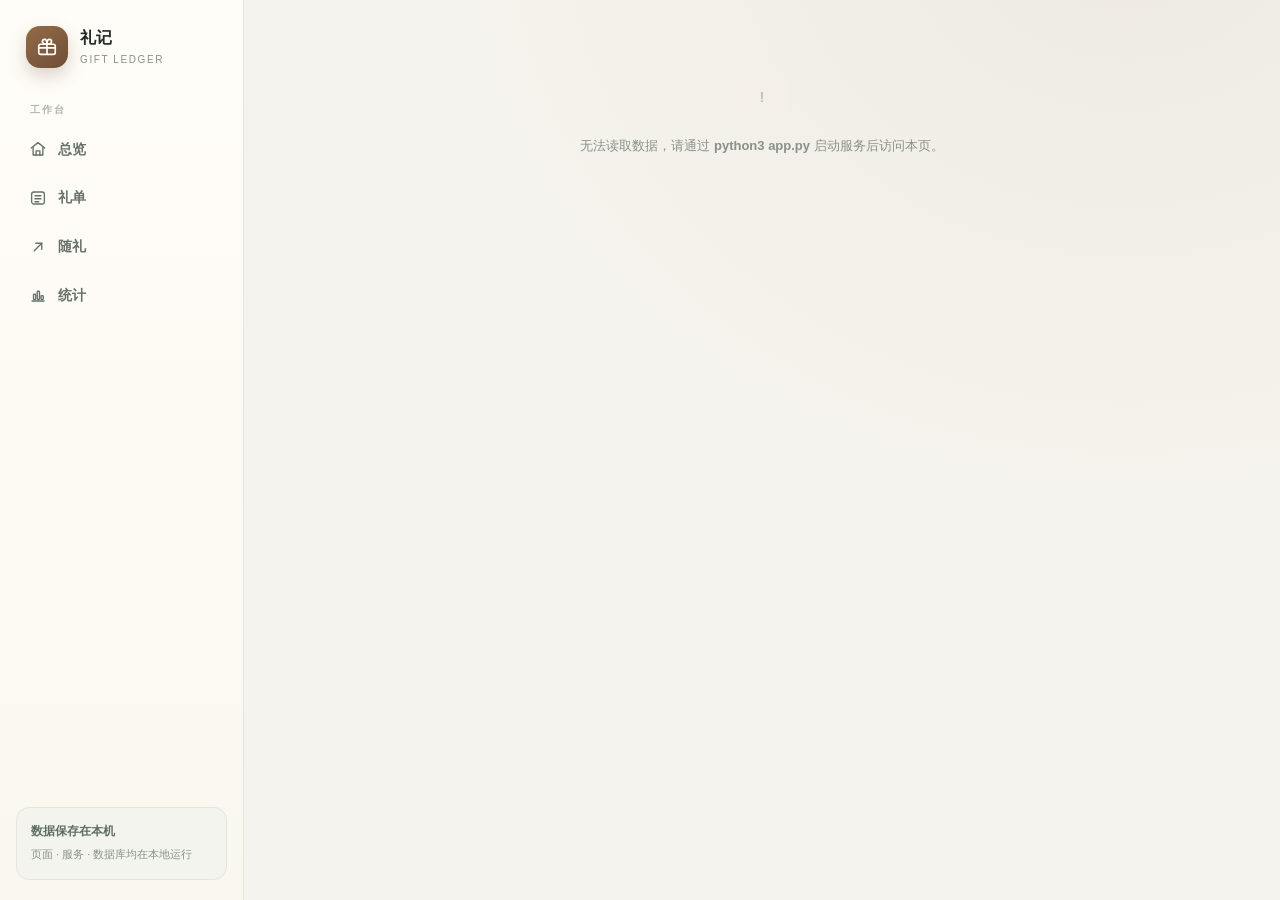
==== index.html @ a0eea0a7 "fix: 礼单详情去掉名字下多余关系文字，随礼头像改用关系色与关系标签一致" ====
<!doctype html>
<html lang="zh">
<meta charset="utf-8">
<meta name="viewport" content="width=device-width,initial-scale=1">
<title>礼记 · 往来有据</title>
<style>
    :root{
        --bg:#f5f3ed;
        --surface:#fffdf8;
        --surface-2:#faf8f1;
        --ink:#222a25;
        --muted:#89928a;
        --line:#e8e4d8;
        --primary:#6f4e37;
        --primary-2:#936b47;
        --accent:#c08a3e;
        --income:#b4533a;
        --expense:#2f7a63;
        --danger:#b85c5c;
        --shadow:0 2px 10px rgba(70,50,35,.06);
        --radius:18px;
    }
    *{box-sizing:border-box}
    html,body{margin:0;min-height:100%}
    body{
        background:radial-gradient(ellipse at 88% -10%,#eeeae0 0,transparent 42%),var(--bg);
        color:var(--ink);
        font:14px/1.55 -apple-system,BlinkMacSystemFont,"Segoe UI","PingFang SC","Microsoft YaHei",sans-serif;
        -webkit-font-smoothing:antialiased;
    }
    button,input,select{font:inherit}
    button{cursor:pointer}
    .ico{width:18px;height:18px;flex:none}
    .app{display:flex;min-height:100vh}

    /* ---------- 侧边栏 ---------- */
    .sidebar{
        width:244px;flex:0 0 244px;height:100vh;position:sticky;top:0;
        padding:26px 16px 20px;display:flex;flex-direction:column;
        background:linear-gradient(180deg,#fffdf8 0%,#faf7ef 100%);
        border-right:1px solid var(--line);
    }
    .brand{display:flex;align-items:center;gap:12px;padding:0 10px;margin-bottom:34px}
    .brand-mark{
        width:42px;height:42px;border-radius:14px;display:grid;place-items:center;
        background:linear-gradient(145deg,var(--primary-2),var(--primary));color:#fff;
        box-shadow:0 8px 18px rgba(111,78,55,.24);
    }
    .brand-mark .ico{width:22px;height:22px}
    .brand-name{font-size:16px;font-weight:780;letter-spacing:.01em}
    .brand-sub{font-size:10px;color:var(--muted);letter-spacing:.16em;margin-top:1px}
    .nav-label{font-size:10px;letter-spacing:.18em;color:#b0b7ad;padding:0 14px;margin:0 0 10px;font-weight:700}
    .nav{display:flex;flex-direction:column;gap:5px}
    .nav button{
        width:100%;border:0;background:transparent;color:#667169;border-radius:12px;
        padding:11px 13px;display:flex;align-items:center;gap:11px;
        font-weight:650;text-align:left;transition:background .16s,color .16s,transform .16s;
    }
    .nav button:hover{background:#f2ece3;color:var(--primary)}
    .nav button.on{background:var(--primary);color:#fff;box-shadow:0 7px 16px rgba(111,78,55,.2)}
    .nav button.on:hover{transform:translateX(2px)}
    .side-foot{margin-top:auto;padding:14px;border-radius:13px;background:#f2f4ed;border:1px solid var(--line)}
    .side-foot b{display:block;font-size:12px;color:#5f6d63;margin-bottom:3px}
    .side-foot span{font-size:11px;color:var(--muted)}

    /* ---------- 主体 ---------- */
    .main{flex:1;min-width:0}
    .content{max-width:1180px;margin:0 auto;padding:30px 38px 70px}

    /* ---------- 通用组件 ---------- */
    .btn{
        border:1px solid transparent;border-radius:11px;padding:10px 15px;
        display:inline-flex;align-items:center;justify-content:center;gap:7px;
        font-weight:680;font-size:13px;white-space:nowrap;transition:transform .14s,background .14s,box-shadow .14s;
    }
    .btn:hover{transform:translateY(-1px)}
    .btn:active{transform:translateY(0) scale(.98)}
    .btn.primary{background:var(--primary);color:#fff;box-shadow:0 6px 14px rgba(111,78,55,.18)}
    .btn.primary:hover{background:var(--primary-2)}
    .btn.ghost{background:#fff;color:#5d6a61;border-color:var(--line)}
    .btn.ghost:hover{background:#f8faf6}
    .btn.danger{background:#fbeeee;color:var(--danger);border-color:#f2dede}
    .btn.sm{padding:7px 11px;font-size:12px;border-radius:9px}
    .card{background:var(--surface);border:1px solid var(--line);border-radius:var(--radius);padding:20px;box-shadow:var(--shadow)}
    .card-head{display:flex;align-items:center;justify-content:space-between;gap:12px;flex-wrap:wrap;margin-bottom:14px}
    .card-title{font-size:15px;font-weight:760}
    .card-sub{font-size:12px;color:var(--muted);margin-top:2px}
    .page-head{display:flex;justify-content:space-between;align-items:flex-end;gap:16px;margin-bottom:22px}
    .page-head > div:last-child{display:flex;gap:9px;flex-wrap:wrap}
    .eyebrow{font-size:10px;font-weight:800;letter-spacing:.18em;color:var(--accent);text-transform:uppercase}
    h1{font-size:27px;letter-spacing:-.02em;line-height:1.25;margin:6px 0 0}
    .page-sub{color:var(--muted);font-size:13px;margin-top:5px}
    .muted{color:var(--muted)}
    .money{font-weight:760;font-variant-numeric:tabular-nums;white-space:nowrap}
    .income{color:var(--income)}
    .expense{color:var(--expense)}
    .toolbar{display:flex;align-items:center;gap:10px;flex-wrap:wrap;margin-bottom:14px}
    .search{position:relative;flex:0 1 260px}
    .search .ico{position:absolute;left:12px;top:50%;transform:translateY(-50%);width:16px;height:16px;color:#a3aca3}
    .input,.select,input.input,select.select{
        width:100%;padding:10px 12px;border:1px solid var(--line);border-radius:10px;
        background:#fff;color:var(--ink);outline:none;transition:border .15s,box-shadow .15s;
    }
    /* Mac 的 WKWebView 会渲染原生 select，丢掉圆角/边框；统一去掉原生外观并自绘箭头 */
    select.input,select.select{
        -webkit-appearance:none;appearance:none;
        background-image:url("data:image/svg+xml,%3Csvg xmlns='http://www.w3.org/2000/svg' width='12' height='8' viewBox='0 0 12 8'%3E%3Cpath d='M1 1l5 5 5-5' fill='none' stroke='%236f4e37' stroke-width='1.8' stroke-linecap='round' stroke-linejoin='round'/%3E%3C/svg%3E");
        background-repeat:no-repeat;background-position:right 12px center;
        padding-right:34px;
    }
    .search input{padding-left:36px}
    select.select{width:auto;min-width:148px;cursor:pointer}
    .input:focus,.select:focus,input:focus,select:focus{border-color:#c3a68a;box-shadow:0 0 0 3px rgba(111,78,55,.09)}
    .chip{display:inline-flex;align-items:center;gap:5px;padding:4px 9px;border-radius:99px;background:#f3f2ec;color:#6b746c;font-size:12px;white-space:nowrap}
    .chip.green{background:#f3e9de;color:var(--primary)}
    .chip.gold{background:#f8f0e1;color:#9a6d2d}
    .chip.red{background:#f9ece7;color:var(--income)}
    .empty{text-align:center;padding:42px 18px;color:var(--muted)}
    .empty-icon{width:52px;height:52px;border-radius:17px;background:#f4efe7;color:#98ab9e;display:grid;place-items:center;margin:0 auto 12px}
    .empty p{margin:0 0 14px;font-size:13px}
    .empty .ico{width:24px;height:24px}

    /* ---------- 列表行 ---------- */
    .list{display:flex;flex-direction:column}
    .row-wrap{display:flex;align-items:center;position:relative;overflow:hidden;border-bottom:1px solid var(--line);border-radius:10px}
    .row-wrap:last-child{border-bottom:0}
    .list-row{
        display:flex;align-items:center;gap:12px;padding:13px 8px;
        flex:1;min-width:0;border-radius:10px;transition:background .15s,transform .22s ease;
    }
    .row-wrap .list-row{border-bottom:0}
    .list-row.click{cursor:pointer}
    .list-row:hover{background:var(--surface-2)}
    .row-actions{display:flex;justify-content:flex-end;align-items:center;gap:6px;flex:none;padding-left:6px}
    .cell-main{display:flex;align-items:center;gap:11px;min-width:0;flex:1}
    .cell-body{min-width:0}
    .cell-title{font-weight:700;font-size:14px;overflow:hidden;text-overflow:ellipsis;white-space:nowrap}
    .cell-sub{font-size:12px;color:var(--muted);margin-top:2px;overflow:hidden;text-overflow:ellipsis;white-space:nowrap}
    .cell-amount{width:118px;text-align:right;font-size:14px}
    .cell-meta{width:100px;text-align:right;font-size:12px;color:var(--muted)}
    .cell-count{width:66px;text-align:center;font-size:12px;color:var(--muted)}
    .cell-tags{width:158px;display:flex;gap:6px;flex-wrap:wrap;justify-content:flex-start}
    .cell-tags-mobile{display:none}
    .cell-actions{width:112px;display:flex;justify-content:flex-end;gap:6px}
    .avatar{width:36px;height:36px;border-radius:11px;display:grid;place-items:center;flex:none;background:#f3ebe2;color:var(--primary);font-weight:780;font-size:14px}
    .avatar.gold{background:#f8f0e1;color:#a87932}
    .avatar.red{background:#f9ece7;color:var(--income)}
    .icon-btn{
        width:31px;height:31px;border-radius:9px;border:1px solid var(--line);
        background:#fff;color:#6b766d;display:grid;place-items:center;transition:background .14s,color .14s;
    }
    .icon-btn:hover{background:#f4efe7;color:var(--primary)}
    .icon-btn.danger:hover{background:#fbeeee;color:var(--danger)}
    .icon-btn .ico{width:15px;height:15px}

    /* ---------- 总览 ---------- */
    .hero{
        position:relative;overflow:hidden;border-radius:22px;padding:30px 34px;
        min-height:186px;display:flex;align-items:center;justify-content:space-between;gap:24px;
        background:linear-gradient(120deg,#543b2a 0%,#6f4e37 56%,#8c6647 100%);color:#fff;
        box-shadow:0 16px 36px rgba(111,78,55,.17);
    }
    .hero::after{content:"";position:absolute;width:290px;height:290px;border-radius:50%;background:rgba(255,255,255,.07);right:-70px;top:-130px}
    .hero .eyebrow{color:#e8d3bd}
    .hero h1{color:#fff;font-size:26px;margin:8px 0 6px}
    .hero p{color:#f0e2d2;margin:0 0 18px;font-size:13px}
    .hero-actions{display:flex;gap:10px;flex-wrap:wrap}
    .hero .btn.ghost{background:rgba(255,255,255,.14);color:#fff;border-color:rgba(255,255,255,.24)}
    .hero .btn.ghost:hover{background:rgba(255,255,255,.22)}
    .hero-art{position:relative;width:190px;height:132px;display:grid;place-items:center;flex:none;z-index:1}
    .hero-gift{width:86px;height:86px;border-radius:26px;display:grid;place-items:center;background:rgba(255,255,255,.15);border:1px solid rgba(255,255,255,.24);box-shadow:0 12px 30px rgba(0,0,0,.12)}
    .hero-gift .ico{width:40px;height:40px}
    .float-chip{position:absolute;background:#fff;color:var(--ink);font-size:11px;font-weight:700;padding:6px 11px;border-radius:99px;box-shadow:0 8px 18px rgba(0,0,0,.14)}
    .float-chip.a{left:-8px;top:12px}
    .float-chip.b{right:-12px;bottom:16px}
    .kpis{display:grid;grid-template-columns:repeat(4,minmax(0,1fr));gap:14px;margin:18px 0}
    .kpi{padding:18px 19px}
    .kpi-top{display:flex;align-items:center;gap:9px}
    .icon-box{width:34px;height:34px;border-radius:11px;display:grid;place-items:center;background:#f3ebe2;color:var(--primary)}
    .icon-box.tone-in{background:#f9ece7;color:var(--income)}
    .icon-box.tone-out{background:#e9f3ee;color:var(--expense)}
    .icon-box.tone-gold{background:#f8f0e1;color:#a87932}
    .icon-box .ico{width:17px;height:17px}
    .kpi-label{font-size:12px;color:#6c766d;font-weight:650}
    .kpi .value{font-size:25px;font-weight:780;letter-spacing:-.02em;margin-top:13px;font-variant-numeric:tabular-nums}
    .kpi .value.tone-in{color:var(--income)}
    .kpi .value.tone-out{color:var(--expense)}
    .kpi .foot{font-size:11px;color:var(--muted);margin-top:3px}
    .two-col{display:grid;grid-template-columns:1.12fr .88fr;gap:14px}

    /* ---------- 礼单详情 ---------- */
    .detail-head{display:flex;justify-content:space-between;align-items:flex-start;gap:16px;margin-bottom:18px}
    .back{border:0;background:transparent;color:var(--muted);font-size:12px;display:inline-flex;align-items:center;gap:5px;padding:0 0 9px}
    .back:hover{color:var(--primary)}
    .back .ico{width:15px;height:15px}
    .detail-actions{display:flex;gap:8px;flex-wrap:wrap;justify-content:flex-end}
    .chips-row{display:flex;gap:8px;flex-wrap:wrap;margin-top:10px}
    .segment{display:flex;height:11px;border-radius:99px;overflow:hidden;background:#eeece4;margin:4px 0 14px}
    .segment i{display:block;height:100%}
    .legend{display:flex;flex-wrap:wrap;gap:9px 18px}
    .legend-item{display:flex;align-items:center;gap:7px;font-size:12px;color:#5f6a61}
    .legend-item b{font-weight:730;color:var(--ink)}
    .dot{width:9px;height:9px;border-radius:50%;flex:none}

    /* ---------- 统计 ---------- */
    .summary-band{
        display:flex;align-items:center;justify-content:space-between;gap:20px;flex-wrap:wrap;
        border-radius:var(--radius);padding:20px 24px;margin-bottom:16px;
        background:linear-gradient(105deg,#fffdf8,#f3f6ef);border:1px solid var(--line);
    }
    .summary-item{display:flex;flex-direction:column;gap:3px;min-width:130px}
    .summary-item span{font-size:12px;color:var(--muted)}
    .summary-item b{font-size:22px;letter-spacing:-.02em;font-variant-numeric:tabular-nums}
    .summary-item b.income{color:var(--income)}
    .summary-item b.expense{color:var(--expense)}
    .chart-grid{display:grid;grid-template-columns:repeat(2,minmax(0,1fr));gap:14px}
    .chart-grid>:last-child{grid-column:1/-1}
    .chart-row+.chart-row{margin-top:15px}
    .chart-line{display:flex;justify-content:space-between;gap:10px;font-size:12px;margin-bottom:7px}
    .chart-line b{font-weight:720}
    .bar-track{height:7px;background:#efeee8;border-radius:99px;overflow:hidden}
    .bar-fill{height:100%;border-radius:99px;background:var(--primary);min-width:2px;transition:width .35s}
    .bar-fill.gold{background:var(--accent)}
    .bar-fill.red{background:var(--income)}
    .manage-grid{display:grid;grid-template-columns:1fr 1fr;gap:14px;margin-top:16px}
    .tag-list{display:flex;flex-wrap:wrap;gap:8px;margin-bottom:14px}
    .tag{display:inline-flex;align-items:center;gap:3px;padding:5px 6px 5px 11px;border-radius:11px;background:#f6f7f2;border:1px solid var(--line);font-size:12px}
    .tag .icon-btn{width:23px;height:23px;border:0;background:transparent;border-radius:7px}
    .tag .icon-btn .ico{width:13px;height:13px}
    .inline-add{display:flex;gap:8px}
    .inline-add .input{flex:1}

    /* ---------- 弹窗 / 提示 ---------- */
    .modal-mask{
        position:fixed;inset:0;z-index:60;padding:18px;display:grid;place-items:center;
        background:rgba(24,33,27,.46);backdrop-filter:blur(4px);
    }
    .modal{width:min(520px,100%);background:var(--surface);border-radius:20px;overflow:hidden;box-shadow:0 26px 70px rgba(17,30,22,.26);animation:pop .18s ease-out}
    @keyframes pop{from{opacity:0;transform:translateY(10px) scale(.98)}to{opacity:1;transform:none}}
    .modal-head{padding:23px 24px 0;display:flex;gap:12px;align-items:flex-start}
    .modal-icon{width:38px;height:38px;border-radius:12px;background:#f3ebe2;color:var(--primary);display:grid;place-items:center;flex:none}
    .modal-icon.danger{background:#fbeeee;color:var(--danger)}
    .modal-head h3{margin:1px 0 3px;font-size:17px}
    .modal-head p{margin:0;color:var(--muted);font-size:12px}
    .form-grid{display:grid;grid-template-columns:1fr 1fr;gap:14px;padding:20px 24px}
    .field{display:flex;flex-direction:column;gap:7px;font-size:12px;color:#667168;font-weight:650}
    .field.full{grid-column:1/-1}
    .field input,.field select{font-size:14px;font-weight:500}
    .modal-foot{display:flex;justify-content:flex-end;gap:9px;padding:14px 24px 22px;border-top:1px solid var(--line)}
    .confirm-text{padding:8px 24px 4px;color:#5f6a61;font-size:13px;line-height:1.7}
    .export-list{padding:6px 20px 14px;display:flex;flex-direction:column;gap:9px}
    .export-item{display:flex;align-items:center;gap:12px;padding:12px 14px;border:1px solid var(--line);border-radius:12px;text-decoration:none;color:inherit;background:var(--surface-2);transition:border-color .15s,transform .15s}
    .export-item:hover{border-color:var(--primary);transform:translateY(-1px)}
    .export-item > .ico:last-child{margin-left:auto;color:var(--muted)}
    .export-icon{width:36px;height:36px;border-radius:10px;display:grid;place-items:center;flex:none}
    .export-icon.red{background:#f6e8e3;color:#b4533a}
    .export-icon.green{background:#e4f0e9;color:#2f7a63}
    .export-txt b{display:block;font-size:13px}
    .export-txt small{display:block;color:var(--muted);font-size:11px;margin-top:3px}
    .export-item .btn{margin-left:auto;flex:none}
    .import-tip{padding:0 24px 12px;font-size:12px;color:var(--muted)}
    .import-tip a{color:var(--primary);text-decoration:underline;font-weight:650}
    .toast{
        position:fixed;left:50%;bottom:32px;transform:translateX(-50%);z-index:90;
        display:flex;align-items:center;gap:8px;padding:11px 17px;border-radius:12px;
        background:#20372b;color:#fff;font-size:13px;font-weight:650;box-shadow:0 12px 30px rgba(16,35,25,.3);
        animation:toastIn .2s ease-out;
    }
    .toast.bad{background:#8e3f3f}
    .toast.out{opacity:0;transform:translateX(-50%) translateY(8px);transition:.25s}
    .toast .ico{width:16px;height:16px}
    @keyframes toastIn{from{opacity:0;transform:translateX(-50%) translateY(10px)}to{opacity:1;transform:translateX(-50%)}}

    .bottom-nav{display:none}

    /* ---------- 响应式 ---------- */
    @media (max-width:1080px){
        .kpis{grid-template-columns:repeat(2,minmax(0,1fr))}
        .two-col{grid-template-columns:1fr}
        .content{padding:26px 26px 60px}
    }
    @media (max-width:760px){
        .sidebar{display:none}
        .app{display:block}
        .content{padding:18px 14px 98px}
        .hero{padding:23px;min-height:auto;border-radius:18px}
        .hero h1{font-size:21px}
        .hero-art{display:none}
        .kpis{grid-template-columns:repeat(2,minmax(0,1fr));gap:10px;margin:12px 0}
        .kpi{padding:14px 15px;border-radius:15px}
        .kpi .value{font-size:20px;margin-top:10px}
        .card{padding:16px;border-radius:16px}
        .page-head{margin-bottom:16px;align-items:flex-start}
        h1{font-size:22px}
        .page-head .btn{padding:9px 11px;font-size:12px}
        .search{flex:1 1 100%}
        .select{flex:1}
        select.select{flex:1 1 150px;max-width:220px}
        .cell-count,.cell-meta,.cell-tags{display:none}
        .cell-tags-mobile{display:flex;gap:5px;flex-wrap:wrap;margin-top:5px}
        .cell-tags-mobile .chip{padding:2px 8px;font-size:11px}
        .cell-amount{width:auto;min-width:86px;font-size:13px}
        .cell-actions{width:auto;gap:4px}
        .list-row{padding:12px 2px;gap:8px}
        .row-wrap{overflow:hidden;border-radius:12px}
        .row-actions{
            position:absolute;right:0;top:0;bottom:0;width:108px;padding:0 8px;
            background:linear-gradient(90deg,rgba(255,253,248,0),var(--surface) 18%);
            transform:translateX(100%);transition:transform .22s ease;
        }
        .row-wrap.swiped .row-actions{transform:translateX(0)}
        .row-actions .icon-btn{width:36px;height:36px;background:#fff;box-shadow:0 3px 8px rgba(28,44,34,.1)}
        .cell-main{gap:9px}
        .chart-grid,.manage-grid{grid-template-columns:1fr}
        .chart-grid>:last-child{grid-column:auto}
        .detail-head{flex-direction:column}
        .detail-actions{justify-content:flex-start}
        .summary-item{min-width:110px}
        .summary-item b{font-size:18px}
        .form-grid{grid-template-columns:1fr;gap:12px;padding:16px 20px}
        .modal-foot{flex-direction:column-reverse}
        .modal-foot .btn{width:100%}
        .modal-head{padding:20px 20px 0}
        .confirm-text{padding:6px 20px 0}
        .bottom-nav{
            display:flex;position:fixed;left:10px;right:10px;bottom:10px;z-index:30;
            background:rgba(255,253,248,.96);backdrop-filter:blur(14px);
            border:1px solid var(--line);border-radius:17px;padding:7px 5px calc(7px + env(safe-area-inset-bottom));
            box-shadow:0 8px 26px rgba(28,44,34,.13);
        }
        .bottom-nav button{
            flex:1;border:0;background:transparent;color:#8a948b;border-radius:12px;
            padding:7px 2px;display:flex;flex-direction:column;align-items:center;gap:3px;font-size:11px;font-weight:650;
        }
        .bottom-nav button .ico{width:19px;height:19px}
        .bottom-nav button.on{background:transparent;color:var(--primary)}
        .toast{bottom:88px}
    }
</style>
</head>
<body>

<svg width="0" height="0" style="position:absolute" aria-hidden="true">
    <symbol id="i-home" viewBox="0 0 24 24"><path d="M3 10.6 12 3.5l9 7.1"/><path d="M5.5 9.5V20h13V9.5"/><path d="M9.5 20v-5.5h5V20"/></symbol>
    <symbol id="i-list" viewBox="0 0 24 24"><rect x="3.5" y="4" width="17" height="16" rx="3"/><path d="M8 9h8M8 13h8M8 17h5"/></symbol>
    <symbol id="i-out" viewBox="0 0 24 24"><path d="M7 17 17 7"/><path d="M9 7h8v8"/></symbol>
    <symbol id="i-chart" viewBox="0 0 24 24"><path d="M4 20h16"/><rect x="6" y="11" width="3" height="7" rx="1"/><rect x="11" y="7" width="3" height="11" rx="1"/><rect x="16" y="13" width="3" height="5" rx="1"/></symbol>
    <symbol id="i-plus" viewBox="0 0 24 24"><path d="M12 5v14M5 12h14"/></symbol>
    <symbol id="i-search" viewBox="0 0 24 24"><circle cx="11" cy="11" r="6.5"/><path d="m16 16 4 4"/></symbol>
    <symbol id="i-edit" viewBox="0 0 24 24"><path d="M4 20h4l10-10-4-4L4 16v4Z"/><path d="m13.5 6.5 4 4"/></symbol>
    <symbol id="i-trash" viewBox="0 0 24 24"><path d="M4 7h16M9 7V5h6v2M6 7l1 13h10l1-13M10 11v5M14 11v5"/></symbol>
    <symbol id="i-chevron" viewBox="0 0 24 24"><path d="m9 6 6 6-6 6"/></symbol>
    <symbol id="i-left" viewBox="0 0 24 24"><path d="M19 12H5M11 6l-6 6 6 6"/></symbol>
    <symbol id="i-calendar" viewBox="0 0 24 24"><rect x="3.5" y="5" width="17" height="15" rx="3"/><path d="M8 3v4M16 3v4M3.5 10h17"/></symbol>
    <symbol id="i-users" viewBox="0 0 24 24"><circle cx="9" cy="8" r="3"/><path d="M3.5 20c0-3 2.5-5 5.5-5s5.5 2 5.5 5"/><path d="M16 6.5a3 3 0 0 1 0 6M17 15c2 .6 3.5 2.3 3.5 5"/></symbol>
    <symbol id="i-wallet" viewBox="0 0 24 24"><rect x="3" y="6" width="18" height="13" rx="3"/><path d="M3 10h18M7 6V4.5h10"/><circle cx="16.5" cy="14" r="1"/></symbol>
    <symbol id="i-gift" viewBox="0 0 24 24"><rect x="3" y="9" width="18" height="11" rx="2"/><path d="M3 13h18M12 9v11"/><path d="M12 9c-3.5 0-5-1.2-5-3 0-1.4 1.2-2.3 2.5-2.3C11 3.7 12 6 12 9Zm0 0c3.5 0 5-1.2 5-3 0-1.4-1.2-2.3-2.5-2.3C13 3.7 12 6 12 9Z"/></symbol>
    <symbol id="i-tag" viewBox="0 0 24 24"><path d="M3 12 12 3h8v8l-9 9-8-8Z"/><circle cx="16.5" cy="7.5" r="1.2"/></symbol>
    <symbol id="i-close" viewBox="0 0 24 24"><path d="M6 6l12 12M18 6 6 18"/></symbol>
    <symbol id="i-check" viewBox="0 0 24 24"><path d="m5 13 4 4L19 7"/></symbol>
    <symbol id="i-alert" viewBox="0 0 24 24"><circle cx="12" cy="12" r="9"/><path d="M12 8v5M12 16.5v.5"/></symbol>
    <symbol id="i-spark" viewBox="0 0 24 24"><path d="M12 3l1.8 5.2L19 10l-5.2 1.8L12 17l-1.8-5.2L5 10l5.2-1.8L12 3Z"/><path d="M19 16l.7 1.8L21.5 18l-1.8.7L19 20.5l-.7-1.8-1.8-.7 1.8-.7L19 16Z"/></symbol>
    <symbol id="i-download" viewBox="0 0 24 24"><path d="M12 3v12M7.5 10.5 12 15l4.5-4.5"/><path d="M4 17.5V20h16v-2.5"/></symbol>
    <symbol id="i-upload" viewBox="0 0 24 24"><path d="M12 16V4M7.5 8.5 12 4l4.5 4.5"/><path d="M4 16v3.5h16V16"/></symbol>
</svg>

<div class="app">
    <aside class="sidebar">
        <div class="brand">
            <div class="brand-mark"><svg class="ico" viewBox="0 0 24 24" fill="none" stroke="currentColor" stroke-width="1.8" stroke-linecap="round" stroke-linejoin="round"><use href="#i-gift"></use></svg></div>
            <div><div class="brand-name">礼记</div><div class="brand-sub">GIFT LEDGER</div></div>
        </div>
        <div class="nav-label">工作台</div>
        <nav class="nav">
            <button data-nav="dashboard"><svg class="ico" viewBox="0 0 24 24" fill="none" stroke="currentColor" stroke-width="1.8" stroke-linecap="round" stroke-linejoin="round"><use href="#i-home"></use></svg>总览</button>
            <button data-nav="bills"><svg class="ico" viewBox="0 0 24 24" fill="none" stroke="currentColor" stroke-width="1.8" stroke-linecap="round" stroke-linejoin="round"><use href="#i-list"></use></svg>礼单</button>
            <button data-nav="expenses"><svg class="ico" viewBox="0 0 24 24" fill="none" stroke="currentColor" stroke-width="1.8" stroke-linecap="round" stroke-linejoin="round"><use href="#i-out"></use></svg>随礼</button>
            <button data-nav="stats"><svg class="ico" viewBox="0 0 24 24" fill="none" stroke="currentColor" stroke-width="1.8" stroke-linecap="round" stroke-linejoin="round"><use href="#i-chart"></use></svg>统计</button>
        </nav>
        <div class="side-foot"><b>数据保存在本机</b><span>页面 · 服务 · 数据库均在本地运行</span></div>
    </aside>

    <div class="main">
        <main class="content" id="app"></main>
    </div>
</div>

<nav class="bottom-nav">
    <button data-nav="dashboard"><svg class="ico" viewBox="0 0 24 24" fill="none" stroke="currentColor" stroke-width="1.8" stroke-linecap="round" stroke-linejoin="round"><use href="#i-home"></use></svg>总览</button>
    <button data-nav="bills"><svg class="ico" viewBox="0 0 24 24" fill="none" stroke="currentColor" stroke-width="1.8" stroke-linecap="round" stroke-linejoin="round"><use href="#i-list"></use></svg>礼单</button>
    <button data-nav="expenses"><svg class="ico" viewBox="0 0 24 24" fill="none" stroke="currentColor" stroke-width="1.8" stroke-linecap="round" stroke-linejoin="round"><use href="#i-out"></use></svg>随礼</button>
    <button data-nav="stats"><svg class="ico" viewBox="0 0 24 24" fill="none" stroke="currentColor" stroke-width="1.8" stroke-linecap="round" stroke-linejoin="round"><use href="#i-chart"></use></svg>统计</button>
</nav>

<script>
    const state = {page:'dashboard', billId:null, q:'', sort:'date-desc', personQ:'', personRel:'', expQ:'', expCate:'', expRel:'', expSort:'date-desc'};
    let data = {};
    let swipedWrap = null, touchStart = null;

    function closeSwipe() {
        if (swipedWrap) { swipedWrap.classList.remove('swiped'); swipedWrap = null; }
    }

    const $ = s => document.querySelector(s);
    const esc = s => String(s ?? '').replace(/[&<>"']/g, c => ({'&':'&amp;','<':'&lt;','>':'&gt;','"':'&quot;',"'":'&#39;'}[c]));
    const icon = n => `<svg class="ico" viewBox="0 0 24 24" fill="none" stroke="currentColor" stroke-width="1.8" stroke-linecap="round" stroke-linejoin="round" aria-hidden="true"><use href="#i-${n}"></use></svg>`;
    const money = n => '¥' + Number(n || 0).toLocaleString('zh-CN', {minimumFractionDigits:0, maximumFractionDigits:2});
    const sum = (xs, k) => (xs || []).reduce((s, x) => s + Number(x[k] || 0), 0);
    const relName = id => (data.relations || []).find(x => x.id == id)?.name || '其他';
    const catName = id => (data.categories || []).find(x => x.id == id)?.name || '其他';
    const findBill = id => (data.bills || []).find(x => x.id == id);

    const now = new Date();
    const today = `${now.getFullYear()}-${String(now.getMonth()+1).padStart(2,'0')}-${String(now.getDate()).padStart(2,'0')}`;

    function fmtDate(s) {
        if (!s) return '—';
        const p = String(s).split('-');
        return p.length >= 3 ? `${p[0]}.${p[1].padStart(2,'0')}.${p[2].padStart(2,'0')}` : String(s);
    }

    function dateKey(s) {
        const p = String(s || '').split('-');
        return p.length >= 3 ? `${p[0]}-${p[1].padStart(2,'0')}-${p[2].padStart(2,'0')}` : String(s || '');
    }

    const TONES = {
        green:{bg:'#eaf3ed', fg:'#276b4d', solid:'#2f7a63'},
        gold:{bg:'#f8f0e1', fg:'#9a6d2d', solid:'#c08a3e'},
        rust:{bg:'#f9ece7', fg:'#a9503a', solid:'#b4533a'},
        blue:{bg:'#eaf0f6', fg:'#4b6f92', solid:'#6c8fb3'},
        purple:{bg:'#f1ecf7', fg:'#775ba0', solid:'#8d6e9f'},
        teal:{bg:'#e9f4f3', fg:'#2f7a72', solid:'#4a9b91'}
    };
    const REL_ORDER = ['green','gold','rust','blue','purple','teal'];
    const CAT_ORDER = ['gold','blue','purple','green','rust','teal'];
    function toneOf(kind, id) {
        const order = kind === 'category' ? CAT_ORDER : REL_ORDER;
        return TONES[order[(Math.max(0, Number(id) - 1)) % order.length]];
    }
    const styleOf = (kind, id) => { const t = toneOf(kind, id); return `background:${t.bg};color:${t.fg}`; };
    const initial = name => { const chars = Array.from(String(name || '').trim()); return chars.length ? chars[chars.length - 1] : '?'; };

    function kpi(label, value, foot, ic, tone) {
        return `<div class="card kpi"><div class="kpi-top"><span class="icon-box ${tone ? 'tone-'+tone : ''}">${icon(ic)}</span><span class="kpi-label">${label}</span></div><div class="value ${tone || ''}">${value}</div><div class="foot">${foot}</div></div>`;
    }

    function empty(text, action) {
        return `<div class="empty"><div class="empty-icon">${icon('gift')}</div><p>${esc(text)}</p>${action || ''}</div>`;
    }

    function pageHead(eyebrow, title, sub, action) {
        return `<div class="page-head"><div><div class="eyebrow">${eyebrow}</div><h1>${title}</h1><div class="page-sub">${sub}</div></div><div>${action || ''}</div></div>`;
    }

    function renderTop() {
        const active = state.billId ? 'bills' : state.page;
        document.querySelectorAll('[data-nav]').forEach(b => b.classList.toggle('on', b.dataset.nav === active));
    }

    function render() {
        closeSwipe();
        renderTop();
        const app = $('#app');
        if (state.billId) return renderBillDetail(app);
        ({dashboard:renderDashboard, bills:renderBills, expenses:renderExpenses, stats:renderStats}[state.page] || renderDashboard)(app);
    }

    function rerenderKeepFocus() {
        const el = document.activeElement;
        const id = el && el.id, pos = el && el.selectionStart;
        render();
        if (id) {
            const next = document.getElementById(id);
            if (next) { next.focus(); try { next.setSelectionRange(pos, pos); } catch (_) {} }
        }
    }

    /* ---------------- 总览 ---------------- */
    function renderDashboard(app) {
        const bills = data.bills || [], people = data.people || [], expenses = data.expenses || [];
        const income = sum(people, 'amount'), out = sum(expenses, 'amount'), net = income - out;
        app.innerHTML = `
            <section class="hero">
                <div>
                    <div class="eyebrow">OVERVIEW</div>
                    <h1>每一份心意，都有迹可循</h1>
                    <p>收礼、随礼、关系往来，都在这里安静地记着。</p>
                    <div class="hero-actions">
                        <button class="btn primary" data-action="new-bill">${icon('plus')} 创建礼单</button>
                        <button class="btn ghost" data-action="new-expense">${icon('out')} 记录随礼</button>
                    </div>
                </div>
                <div class="hero-art">
                    <div class="hero-gift">${icon('gift')}</div>
                    <div class="float-chip a">往来 · 清晰</div>
                    <div class="float-chip b">心意 · 被记住</div>
                </div>
            </section>
            <div class="kpis">
                ${kpi('收礼总额', `<span class="income">${money(income)}</span>`, `共 ${people.length} 位来客`, 'wallet', 'in')}
                ${kpi('礼单数量', bills.length, `最近 ${bills.length ? fmtDate(bills[0].date) : '暂无'}`, 'list')}
                ${kpi('随礼总额', `<span class="expense">${money(out)}</span>`, `共 ${expenses.length} 笔记录`, 'out', 'out')}
                ${kpi('往来结余', money(net), net >= 0 ? '收礼多于随礼' : '随礼多于收礼', 'chart', 'gold')}
            </div>
            <div class="two-col">
                <section class="card">
                    <div class="card-head"><div><div class="card-title">最近礼单</div><div class="card-sub">点开可查看每位来客的明细</div></div><button class="btn ghost sm" data-nav="bills">全部 ${icon('chevron')}</button></div>
                    ${bills.length ? `<div class="list">${bills.slice(0,5).map(b => `
                        <div class="list-row click" data-action="open-bill" data-id="${b.id}">
                            <div class="cell-main"><div class="avatar">${icon('list')}</div><div class="cell-body"><div class="cell-title">${esc(b.name)}</div><div class="cell-sub">${fmtDate(b.date)} · ${b.people} 人</div></div></div>
                            <div class="cell-amount money income">${money(b.amount)}</div><div class="icon-btn">${icon('chevron')}</div>
                        </div>`).join('')}</div>` : empty('还没有礼单，先创建一份吧。', `<button class="btn primary sm" data-action="new-bill">${icon('plus')} 创建礼单</button>`)}
                </section>
                <section class="card">
                    <div class="card-head"><div><div class="card-title">最近随礼</div><div class="card-sub">送出去的每一份祝福</div></div><button class="btn ghost sm" data-nav="expenses">全部 ${icon('chevron')}</button></div>
                    ${expenses.length ? `<div class="list">${expenses.slice(0,5).map(e => `
                        <div class="list-row">
                            <div class="cell-main"><div class="avatar" style="${styleOf('relation',e.relation_id)}">${esc(initial(e.name))}</div><div class="cell-body"><div class="cell-title">${esc(e.name)}</div><div class="cell-sub">${esc(e.category || catName(e.cate_id))} · ${fmtDate(e.date)}</div></div></div>
                            <div class="cell-amount money expense">${money(e.amount)}</div>
                        </div>`).join('')}</div>` : empty('还没有随礼记录。', `<button class="btn primary sm" data-action="new-expense">${icon('plus')} 记录随礼</button>`)}
                </section>
            </div>`;
    }

    /* ---------------- 礼单列表 ---------------- */
    function renderBills(app) {
        const bills = [...(data.bills || [])];
        const q = state.q.trim().toLowerCase();
        const sorted = bills.filter(b => String(b.name || '').toLowerCase().includes(q));
        // 默认按后端返回的日期倒序；只有用户主动切换排序时才在前端重排
        if (state.sort === 'amount-desc') sorted.sort((a,b) => Number(b.amount) - Number(a.amount));
        else if (state.sort === 'amount-asc') sorted.sort((a,b) => Number(a.amount) - Number(b.amount));
        else if (state.sort === 'date-asc') sorted.sort((a,b) => dateKey(a.date).localeCompare(dateKey(b.date)) || a.id - b.id);
        const people = data.people || [];
        app.innerHTML = pageHead('GIFT LEDGER','我的礼单','每一份收礼，都记在对应的人名下。', `<button class="btn primary" data-action="new-bill">${icon('plus')} 创建礼单</button>`) + `
            <div class="kpis">
                ${kpi('礼单总数', bills.length, '累计创建的礼单', 'list')}
                ${kpi('收礼总额', `<span class="income">${money(sum(people,'amount'))}</span>`, '全部礼单合计', 'wallet', 'in')}
                ${kpi('来客人数', people.length, '按明细条数统计', 'users')}
                ${kpi('平均每单', money(bills.length ? sum(people,'amount') / bills.length : 0), '礼金均值', 'chart', 'gold')}
            </div>
            <section class="card">
                <div class="toolbar">
                    <div class="search">${icon('search')}<input class="input" id="bill-search" placeholder="搜索礼单名称" value="${esc(state.q)}"></div>
                    <select class="select" id="bill-sort">
                        <option value="date-desc" ${state.sort==='date-desc'?'selected':''}>时间↓</option>
                        <option value="date-asc" ${state.sort==='date-asc'?'selected':''}>时间↑</option>
                        <option value="amount-desc" ${state.sort==='amount-desc'?'selected':''}>金额↓</option>
                        <option value="amount-asc" ${state.sort==='amount-asc'?'selected':''}>金额↑</option>
                    </select>
                    <span class="muted" style="font-size:12px;margin-left:auto">${sorted.length} 条记录</span>
                </div>
                ${sorted.length ? `<div class="list">${sorted.map(b => `
                    <div class="row-wrap">
                        <div class="list-row click" data-action="open-bill" data-id="${b.id}">
                            <div class="cell-main"><div class="avatar">${icon('gift')}</div><div class="cell-body"><div class="cell-title">${esc(b.name)}</div><div class="cell-sub">${esc(fmtDate(b.date))}</div></div></div>
                            <div class="cell-count">${b.people} 人</div>
                            <div class="cell-meta">${esc(fmtDate(b.date))}</div>
                            <div class="cell-amount money income">${money(b.amount)}</div>
                        </div>
                        <div class="row-actions">
                            <button class="icon-btn" data-action="edit-bill" data-id="${b.id}" title="编辑">${icon('edit')}</button>
                            <button class="icon-btn danger" data-action="del-bill" data-id="${b.id}" title="删除">${icon('trash')}</button>
                        </div>
                    </div>`).join('')}</div>` : empty(q ? '没有找到匹配的礼单。' : '还没有礼单，点击右上角创建一份。', q ? '' : `<button class="btn primary sm" data-action="new-bill">${icon('plus')} 创建礼单</button>`)}
            </section>`;
    }

    /* ---------------- 礼单详情 ---------------- */
    function renderBillDetail(app) {
        const bill = findBill(state.billId);
        if (!bill) { state.billId = null; return render(); }
        const ps = (data.people || []).filter(x => x.bill_id == bill.id);
        const q = state.personQ.trim().toLowerCase();
        const shown = ps.filter(x => {
            if (state.personRel && String(x.relation_id) !== state.personRel) return false;
            return (String(x.name || '') + relName(x.relation_id) + String(x.note || '')).toLowerCase().includes(q);
        });
        const groups = (data.relations || []).map(r => ({
            id:r.id, name:r.name, n:ps.filter(p => p.relation_id == r.id).length,
            v:sum(ps.filter(p => p.relation_id == r.id), 'amount')
        })).filter(x => x.n);
        const total = sum(ps, 'amount') || 1;
        app.innerHTML = `
            <div class="detail-head">
                <div>
                    <button class="back" data-action="back-bills">${icon('left')} 返回</button>
                    <h1>${esc(bill.name)}</h1>
                    <div class="chips-row"><span class="chip">${icon('calendar')} ${esc(fmtDate(bill.date))}</span><span class="chip green">${icon('users')} ${ps.length} 位来客</span><span class="chip gold">${icon('wallet')} ${money(sum(ps,'amount'))}</span></div>
                </div>
                <div class="detail-actions">
                    <button class="btn ghost" data-action="edit-bill" data-id="${bill.id}">${icon('edit')} 编辑礼单</button>
                    <button class="btn primary" data-action="new-person" data-id="${bill.id}">${icon('plus')} 添加人员</button>
                    <button class="btn danger" data-action="del-bill" data-id="${bill.id}">${icon('trash')}</button>
                </div>
            </div>
            <section class="card" style="margin-bottom:14px">
                <div class="card-head"><div><div class="card-title">关系汇总</div><div class="card-sub">按来客关系拆分的礼金占比</div></div></div>
                ${groups.length ? `<div class="segment">${groups.map(g => `<i style="width:${g.v/total*100}%;background:${toneOf('relation',g.id).solid}"></i>`).join('')}</div>
                    <div class="legend">${groups.map(g => `<div class="legend-item"><span class="dot" style="background:${toneOf('relation',g.id).solid}"></span>${esc(g.name)} · ${g.n} 人 <b>${money(g.v)}</b></div>`).join('')}</div>`
                    : '<div class="muted" style="font-size:13px">添加人员后，这里会自动汇总各关系的礼金。</div>'}
            </section>
            <section class="card">
                <div class="card-head"><div><div class="card-title">礼单明细</div><div class="card-sub">${ps.length} 条记录</div></div>
                    <div class="toolbar" style="margin:0">
                        <div class="search" style="flex:0 0 200px">${icon('search')}<input class="input" id="person-search" placeholder="姓名 / 备注" value="${esc(state.personQ)}"></div>
                        <select class="select" id="person-rel"><option value="">关系</option>${(data.relations||[]).map(r => `<option value="${r.id}" ${state.personRel == r.id ? 'selected' : ''}>${esc(r.name)}</option>`).join('')}</select>
                    </div>
                </div>
                ${shown.length ? `<div class="list">${shown.map(p => `
                    <div class="row-wrap">
                        <div class="list-row">
                            <div class="cell-main"><div class="avatar" style="${styleOf('relation',p.relation_id)}">${esc(initial(p.name))}</div><div class="cell-body"><div class="cell-title">${esc(p.name)}</div>${p.note ? `<div class="cell-sub">${esc(p.note)}</div>` : ''}</div></div>
                            <span class="chip" style="${styleOf('relation',p.relation_id)}">${esc(relName(p.relation_id))}</span>
                            <div class="cell-amount money income">${money(p.amount)}</div>
                        </div>
                        <div class="row-actions">
                            <button class="icon-btn" data-action="edit-person" data-id="${p.id}" title="编辑">${icon('edit')}</button>
                            <button class="icon-btn danger" data-action="del-person" data-id="${p.id}" title="删除">${icon('trash')}</button>
                        </div>
                    </div>`).join('')}</div>` : empty(ps.length ? '没有找到匹配的人员。' : '这份礼单还没有人，添加第一位来客吧。', ps.length ? '' : `<button class="btn primary sm" data-action="new-person" data-id="${bill.id}">${icon('plus')} 添加人员</button>`)}
            </section>`;
    }

    /* ---------------- 随礼 ---------------- */
    function renderExpenses(app) {
        let list = [...(data.expenses || [])];
        const q = state.expQ.trim().toLowerCase();
        list = list.filter(e => {
            if (q && !String(e.name || '').toLowerCase().includes(q)) return false;
            if (state.expCate && String(e.cate_id) !== state.expCate) return false;
            if (state.expRel && String(e.relation_id) !== state.expRel) return false;
            return true;
        });
        // 默认按后端返回的日期倒序；切换排序时仅在前端重排
        if (state.expSort === 'amount-desc') list.sort((a,b) => Number(b.amount) - Number(a.amount));
        else if (state.expSort === 'amount-asc') list.sort((a,b) => Number(a.amount) - Number(b.amount));
        else if (state.expSort === 'date-asc') list.sort((a,b) => dateKey(a.date).localeCompare(dateKey(b.date)) || a.id - b.id);
        app.innerHTML = pageHead('OUTGOING','随礼记录','送出去的每一份心意，也值得被好好记下。', `<button class="btn primary" data-action="new-expense">${icon('plus')} 记录随礼</button>`) + `
            <div class="kpis">
                ${kpi('随礼总额', `<span class="expense">${money(sum(data.expenses || [],'amount'))}</span>`, '累计送出', 'out', 'out')}
                ${kpi('记录笔数', (data.expenses || []).length, '共多少笔随礼', 'list')}
                ${kpi('平均每笔', money((data.expenses || []).length ? sum(data.expenses || [],'amount') / data.expenses.length : 0), '礼金均值', 'chart', 'gold')}
                ${kpi('最大一笔', money(Math.max(0, ...(data.expenses || []).map(e => Number(e.amount || 0)))), '单笔最高', 'wallet')}
            </div>
            <section class="card">
                <div class="toolbar">
                    <div class="search">${icon('search')}<input class="input" id="exp-search" placeholder="搜索姓名" value="${esc(state.expQ)}"></div>
                    <select class="select" id="exp-cate"><option value="">分类</option>${(data.categories||[]).map(c => `<option value="${c.id}" ${state.expCate == c.id ? 'selected' : ''}>${esc(c.name)}</option>`).join('')}</select>
                    <select class="select" id="exp-rel"><option value="">关系</option>${(data.relations||[]).map(r => `<option value="${r.id}" ${state.expRel == r.id ? 'selected' : ''}>${esc(r.name)}</option>`).join('')}</select>
                    <select class="select" id="exp-sort">
                        <option value="date-desc" ${state.expSort==='date-desc'?'selected':''}>时间↓</option>
                        <option value="date-asc" ${state.expSort==='date-asc'?'selected':''}>时间↑</option>
                        <option value="amount-desc" ${state.expSort==='amount-desc'?'selected':''}>金额↓</option>
                        <option value="amount-asc" ${state.expSort==='amount-asc'?'selected':''}>金额↑</option>
                    </select>
                    <span class="muted" style="font-size:12px;margin-left:auto">${list.length} 条记录</span>
                </div>
                ${list.length ? `<div class="list">${list.map(e => `
                    <div class="row-wrap">
                        <div class="list-row">
                            <div class="cell-main"><div class="avatar" style="${styleOf('relation',e.relation_id)}">${esc(initial(e.name))}</div><div class="cell-body"><div class="cell-title">${esc(e.name)}</div><div class="cell-sub">${esc(fmtDate(e.date))}</div><div class="cell-tags-mobile"><span class="chip" style="${styleOf('category',e.cate_id)}">${esc(e.category || catName(e.cate_id))}</span><span class="chip" style="${styleOf('relation',e.relation_id)}">${esc(e.relation || relName(e.relation_id))}</span></div></div></div>
                            <div class="cell-tags"><span class="chip" style="${styleOf('category',e.cate_id)}">${esc(e.category || catName(e.cate_id))}</span><span class="chip" style="${styleOf('relation',e.relation_id)}">${esc(e.relation || relName(e.relation_id))}</span></div>
                            <div class="cell-amount money expense">${money(e.amount)}</div>
                        </div>
                        <div class="row-actions">
                            <button class="icon-btn" data-action="edit-expense" data-id="${e.id}" title="编辑">${icon('edit')}</button>
                            <button class="icon-btn danger" data-action="del-expense" data-id="${e.id}" title="删除">${icon('trash')}</button>
                        </div>
                    </div>`).join('')}</div>` : empty(q || state.expCate || state.expRel ? '没有找到匹配的记录。' : '还没有随礼记录，点击右上角添加一笔。', (q || state.expCate || state.expRel) ? '' : `<button class="btn primary sm" data-action="new-expense">${icon('plus')} 记录随礼</button>`)}
            </section>`;
    }

    /* ---------------- 统计 ---------------- */
    function chartCard(title, rows, tone, foot) {
        const active = rows.filter(r => Number(r[1]) > 0);
        return `<section class="card"><div class="card-head"><div><div class="card-title">${title}</div><div class="card-sub">${foot}</div></div></div>
            ${active.length ? active.map((r,i) => {
                const max = Math.max(...active.map(x => Number(x[1])), 1);
                return `<div class="chart-row"><div class="chart-line"><span>${esc(r[0])}</span><b class="${tone === 'red' ? 'income' : tone === 'gold' ? '' : 'expense'}">${money(r[1])}</b></div><div class="bar-track"><div class="bar-fill ${tone || ''}" style="width:${Number(r[1])/max*100}%"></div></div></div>`;
            }).join('') : '<div class="muted" style="font-size:12px;padding:14px 0">暂无数据</div>'}</section>`;
    }

    function renderStats(app) {
        const people = data.people || [], expenses = data.expenses || [];
        const income = sum(people, 'amount'), out = sum(expenses, 'amount');
        app.innerHTML = pageHead('INSIGHTS','收支统计','看看心意都流向了哪里。', `<button class="btn ghost" data-action="import">${icon('download')} 导入 Excel</button><button class="btn primary" data-action="export">${icon('upload')} 导出 Excel</button>`) + `
            <div class="summary-band">
                <div class="summary-item"><span>收礼总额</span><b class="income">${money(income)}</b></div>
                <div class="summary-item"><span>随礼总额</span><b class="expense">${money(out)}</b></div>
                <div class="summary-item"><span>往来结余</span><b>${money(income - out)}</b></div>
                <span class="chip ${income >= out ? 'red' : 'green'}">${income >= out ? '收礼多于随礼' : '随礼多于收礼'}</span>
            </div>
            <div class="chart-grid">
                ${chartCard('收礼(关系)', (data.relations||[]).map(r => [r.name, sum(people.filter(x => x.relation_id == r.id),'amount')]), 'red', '哪些关系带来的礼金最多')}
                ${chartCard('随礼(关系)', (data.relations||[]).map(r => [r.name, sum(expenses.filter(x => x.relation_id == r.id),'amount')]), '', '按关系查看送出的礼金')}
                ${chartCard('随礼(类别)', (data.categories||[]).map(c => [c.name, sum(expenses.filter(x => x.cate_id == c.id),'amount')]), 'gold', '不同场合的随礼分布')}
            </div>
            <div class="manage-grid">
                <section class="card">
                    <div class="card-head"><div><div class="card-title">关系管理</div><div class="card-sub">用于礼单和随礼的关系分类</div></div></div>
                    <div class="tag-list">${(data.relations||[]).map(x => `<span class="tag">${esc(x.name)}
                        <button class="icon-btn" data-action="edit-relation" data-id="${x.id}" title="编辑">${icon('edit')}</button>
                        <button class="icon-btn danger" data-action="del-relation" data-id="${x.id}" title="删除">${icon('trash')}</button></span>`).join('') || '<span class="muted" style="font-size:12px">暂无关系</span>'}</div>
                    <div class="inline-add"><input class="input" id="relation-name" placeholder="新增关系名称"><button class="btn primary" data-action="add-relation">${icon('plus')} 添加</button></div>
                </section>
                <section class="card">
                    <div class="card-head"><div><div class="card-title">随礼分类</div><div class="card-sub">例如结婚、生日、乔迁</div></div></div>
                    <div class="tag-list">${(data.categories||[]).map(x => `<span class="tag">${esc(x.name)}
                        <button class="icon-btn" data-action="edit-category" data-id="${x.id}" title="编辑">${icon('edit')}</button>
                        <button class="icon-btn danger" data-action="del-category" data-id="${x.id}" title="删除">${icon('trash')}</button></span>`).join('') || '<span class="muted" style="font-size:12px">暂无分类</span>'}</div>
                    <div class="inline-add"><input class="input" id="category-name" placeholder="新增分类名称"><button class="btn primary" data-action="add-category">${icon('plus')} 添加</button></div>
                </section>
            </div>`;
    }

    /* ---------------- 弹窗 / 表单 ---------------- */
    function closeModal() {
        const host = $('#modal-host');
        if (host) host.remove();
        document.removeEventListener('keydown', onEsc);
    }
    function onEsc(e) { if (e.key === 'Escape') closeModal(); }
    function showModal(html) {
        closeModal();
        const host = document.createElement('div');
        host.className = 'modal-mask'; host.id = 'modal-host';
        host.innerHTML = `<div class="modal" role="dialog" aria-modal="true">${html}</div>`;
        document.body.appendChild(host);
        host.addEventListener('click', e => { if (e.target === host || e.target.closest('[data-close]')) closeModal(); });
        document.addEventListener('keydown', onEsc);
    }

    function openForm(title, subtitle, fields, submit, danger) {
        const body = fields.map(f => {
            let input;
            if (f.type === 'select') {
                input = `<select class="input" name="${f.name}" ${f.required ? 'required' : ''}>${f.options.map(o => `<option value="${esc(o.value)}" ${String(o.value) === String(f.value) ? 'selected' : ''}>${esc(o.label)}</option>`).join('')}</select>`;
            } else {
                input = `<input class="input" name="${f.name}" type="${f.type || 'text'}" value="${esc(f.value ?? '')}" ${f.placeholder ? `placeholder="${esc(f.placeholder)}"` : ''} ${f.min !== undefined ? `min="${f.min}"` : ''} ${f.step ? `step="${f.step}"` : ''} ${f.required ? 'required' : ''}>`;
            }
            return `<label class="field ${f.full ? 'full' : ''}"><span>${f.label}</span>${input}</label>`;
        }).join('');
        showModal(`<div class="modal-head"><div class="modal-icon ${danger ? 'danger' : ''}">${icon(danger ? 'alert' : 'edit')}</div><div><h3>${esc(title)}</h3><p>${esc(subtitle || '')}</p></div></div>
            <form id="app-form"><div class="form-grid">${body}</div><div class="modal-foot"><button type="button" class="btn ghost" data-close>取消</button><button type="submit" class="btn ${danger ? 'danger' : 'primary'}">保存</button></div></form>`);
        $('#app-form').addEventListener('submit', e => {
            e.preventDefault();
            submit(Object.fromEntries(new FormData(e.currentTarget)));
        });
    }

    function confirmDialog(title, message, onOk) {
        showModal(`<div class="modal-head"><div class="modal-icon danger">${icon('trash')}</div><div><h3>${esc(title)}</h3><p>请确认这一步操作</p></div></div>
            <div class="confirm-text">${esc(message)}</div>
            <div class="modal-foot"><button class="btn ghost" data-close>取消</button><button class="btn danger" id="confirm-ok">确认删除</button></div>`);
        $('#confirm-ok').addEventListener('click', onOk);
    }

    function exportDialog() {
        showModal(`<div class="modal-head"><div class="modal-icon">${icon('upload')}</div><div><h3>导出 Excel</h3><p>选择需要下载的数据文件</p></div></div>
            <div class="export-list">
                <a class="export-item" href="/api/export/bills" download="礼单.xlsx" data-action="dl" data-url="/api/export/bills" data-name="礼单.xlsx">
                    <div class="export-icon red">${icon('gift')}</div>
                    <div class="export-txt"><b>礼单.xlsx</b><small>礼单汇总 + 全部明细（按日期倒序）</small></div>
                    ${icon('chevron')}
                </a>
                <a class="export-item" href="/api/export/expenses" download="随礼.xlsx" data-action="dl" data-url="/api/export/expenses" data-name="随礼.xlsx">
                    <div class="export-icon green">${icon('out')}</div>
                    <div class="export-txt"><b>随礼.xlsx</b><small>全部随礼记录（按日期倒序）</small></div>
                    ${icon('chevron')}
                </a>
            </div>
            <div class="modal-foot"><button class="btn ghost" data-close>关闭</button></div>`);
    }

    function importDialog() {
        showModal(`<div class="modal-head"><div class="modal-icon">${icon('download')}</div><div><h3>导入 Excel</h3><p>按导出文件的格式导入，重复记录会自动跳过</p></div></div>
            <div class="export-list">
                <div class="export-item">
                    <div class="export-icon red">${icon('gift')}</div>
                    <div class="export-txt"><b>礼单.xlsx</b><small>礼单汇总 + 明细；同名礼单不重复创建</small></div>
                    <button type="button" class="btn ghost sm" data-action="pick-file" data-kind="bills">选择文件</button>
                    <input type="file" id="file-bills" accept=".xlsx" hidden>
                </div>
                <div class="export-item">
                    <div class="export-icon green">${icon('out')}</div>
                    <div class="export-txt"><b>随礼.xlsx</b><small>随礼记录；相同记录自动跳过</small></div>
                    <button type="button" class="btn ghost sm" data-action="pick-file" data-kind="expenses">选择文件</button>
                    <input type="file" id="file-expenses" accept=".xlsx" hidden>
                </div>
            </div>
            <div class="import-tip">没有文件？<a href="/api/template/bills" download="礼单模板.xlsx" data-action="dl" data-url="/api/template/bills" data-name="礼单模板.xlsx">下载礼单模板</a> · <a href="/api/template/expenses" download="随礼模板.xlsx" data-action="dl" data-url="/api/template/expenses" data-name="随礼模板.xlsx">下载随礼模板</a>（格式与导出一致）</div>
            <div class="modal-foot"><button class="btn ghost" data-close>关闭</button></div>`);
        ['bills', 'expenses'].forEach(kind => {
            const input = $('#file-' + kind);
            input.addEventListener('change', () => {
                if (input.files && input.files[0]) doImport(kind, input.files[0]);
            });
        });
    }

    async function doImport(kind, file) {
        try {
            const buf = await file.arrayBuffer();
            const bytes = new Uint8Array(buf);
            let bin = '';
            const chunk = 0x8000;
            for (let i = 0; i < bytes.length; i += chunk) {
                bin += String.fromCharCode.apply(null, bytes.subarray(i, i + chunk));
            }
            const base64 = btoa(bin);
            const r = await fetch('/api/import/' + kind, {
                method: 'POST', headers: {'Content-Type': 'application/json'},
                body: JSON.stringify({data: base64})
            });
            const d = await r.json().catch(() => ({ok: false}));
            if (!d.ok) throw new Error(d.error || '导入失败');
            const s = d.stat || {};
            const parts = [];
            if (kind === 'bills') {
                if (s.bills) parts.push('礼单 ' + s.bills);
                if (s.people) parts.push('明细 ' + s.people);
                if (s.relations) parts.push('关系 ' + s.relations);
            } else {
                if (s.expenses) parts.push('随礼 ' + s.expenses);
                if (s.relations) parts.push('关系 ' + s.relations);
                if (s.categories) parts.push('分类 ' + s.categories);
            }
            const msg = '导入成功' + (parts.length ? '：' + parts.join('、') : '（无新增）') +
                        (s.skipped ? '；跳过重复 ' + s.skipped : '');
            closeModal();
            toast(msg);
            await load();
        } catch (e) {
            toast(e.message || '导入失败', true);
        }
    }

    async function downloadFile(url, name) {
        const api = window.pywebview && window.pywebview.api;
        if (api && (api.save_file || api.saveFile)) {
            try {
                const r = await fetch(url);
                const blob = await r.blob();
                const buf = await blob.arrayBuffer();
                const bytes = new Uint8Array(buf);
                let bin = '', chunk = 0x8000;
                for (let i = 0; i < bytes.length; i += chunk)
                    bin += String.fromCharCode.apply(null, bytes.subarray(i, i + chunk));
                const res = await (api.save_file || api.saveFile)(name, btoa(bin));
                if (res && res.ok) toast('已保存到下载目录：' + name);
                else throw new Error((res && res.error) || '保存失败');
            } catch (e) {
                toast('导出失败：' + (e.message || e), true);
            }
        } else {
            const a = document.createElement('a');
            a.href = url; a.download = name;
            document.body.appendChild(a); a.click(); a.remove();
        }
    }

    function toast(msg, bad) {
        const t = document.createElement('div');
        t.className = 'toast' + (bad ? ' bad' : '');
        t.innerHTML = `${icon(bad ? 'alert' : 'check')}<span>${esc(msg)}</span>`;
        document.body.appendChild(t);
        setTimeout(() => { t.classList.add('out'); setTimeout(() => t.remove(), 260); }, 2200);
    }

    async function mutate(url, method, body, msg, before) {
        try {
            const opt = {method: method || 'POST'};
            if (body !== null && body !== undefined) {
                opt.headers = {'Content-Type':'application/json'};
                opt.body = JSON.stringify(body);
            }
            const r = await fetch(url, opt);
            const d = await r.json().catch(() => ({ok:true}));
            if (!d.ok) throw new Error(d.error || '操作失败');
            closeModal();
            if (before) before();
            toast(msg || '已保存');
            await load();
        } catch (e) { toast(e.message || '操作失败', true); }
    }

    const relField = value => ({name:'relation_id', label:'关系', type:'select', value, options:(data.relations||[]).map(r => ({value:r.id,label:r.name})), required:true});
    const cateField = value => ({name:'cate_id', label:'分类', type:'select', value, options:(data.categories||[]).map(c => ({value:c.id,label:c.name})), required:true});
    const billField = value => ({name:'bill_id', label:'所属礼单', type:'select', value, options:(data.bills||[]).map(b => ({value:b.id,label:b.name})), required:true});
    const numFields = d => ({...d, amount:Number(d.amount), relation_id:Number(d.relation_id), cate_id:Number(d.cate_id), bill_id:Number(d.bill_id)});

    function addBill() {
        openForm('创建礼单','为这场喜事建一份新的礼单', [
            {name:'name',label:'礼单名称',placeholder:'例如：生日',required:true},
            {name:'date',label:'日期',type:'date',value:today,required:true}
        ], d => mutate('/api/bill','POST',d,'礼单已创建'));
    }
    function editBill(x) {
        openForm('编辑礼单',x.name,[
            {name:'name',label:'礼单名称',value:x.name,required:true},
            {name:'date',label:'日期',type:'date',value:x.date,required:true}
        ], d => mutate('/api/bill/'+x.id,'PUT',d,'已保存'));
    }
    function addPerson(id) {
        openForm('添加人员','记录一位来客的礼金',[
            {name:'name',label:'姓名',placeholder:'请输入姓名',required:true},
            relField(),
            {name:'amount',label:'金额（元）',type:'number',min:0,step:'0.01',placeholder:'0.00',required:true},
            {name:'note',label:'备注',placeholder:'选填',full:true}
        ], d => mutate('/api/person','POST',{...d,bill_id:id,amount:Number(d.amount),relation_id:Number(d.relation_id)},'已添加'));
    }
    function editPerson(x) {
        openForm('编辑收礼明细',x.name,[
            billField(x.bill_id), relField(x.relation_id),
            {name:'name',label:'姓名',value:x.name,required:true},
            {name:'amount',label:'金额（元）',type:'number',min:0,step:'0.01',value:x.amount,required:true},
            {name:'note',label:'备注',value:x.note || '',full:true}
        ], d => mutate('/api/person/'+x.id,'PUT',numFields(d),'已保存'));
    }
    function addExpense() {
        openForm('记录随礼','把送出的祝福记下来',[
            {name:'name',label:'姓名',placeholder:'请输入姓名',required:true},
            cateField(), relField(),
            {name:'amount',label:'金额（元）',type:'number',min:0,step:'0.01',placeholder:'0.00',required:true},
            {name:'date',label:'日期',type:'date',value:today,required:true}
        ], d => mutate('/api/expense','POST',{...d,amount:Number(d.amount),relation_id:Number(d.relation_id),cate_id:Number(d.cate_id)},'已记录'));
    }
    function editExpense(x) {
        openForm('编辑随礼记录',x.name,[
            {name:'name',label:'姓名',value:x.name,required:true},
            cateField(x.cate_id), relField(x.relation_id),
            {name:'amount',label:'金额（元）',type:'number',min:0,step:'0.01',value:x.amount,required:true},
            {name:'date',label:'日期',type:'date',value:x.date,required:true}
        ], d => mutate('/api/expense/'+x.id,'PUT',numFields(d),'已保存'));
    }
    function editManage(kind, x) {
        const isRel = kind === 'relation';
        openForm(isRel ? '修改关系' : '修改分类', x.name, [
            {name:'name',label:'名称',value:x.name,required:true,full:true}
        ], d => mutate('/api/manage/'+(isRel ? 'relation' : 'category')+'/'+x.id,'PUT',{...d,type:kind},'已保存'));
    }

    /* ---------------- 事件 ---------------- */
    document.addEventListener('touchstart', e => {
        const wrap = e.target.closest('.row-wrap');
        if (!wrap) { closeSwipe(); return; }
        if (swipedWrap && swipedWrap !== wrap) closeSwipe();
        const t = e.touches[0];
        touchStart = {wrap, x:t.clientX, y:t.clientY};
    }, {passive:true});

    document.addEventListener('touchend', e => {
        if (!touchStart) return;
        const t = e.changedTouches[0];
        const dx = t.clientX - touchStart.x, dy = t.clientY - touchStart.y;
        const wrap = touchStart.wrap;
        touchStart = null;
        if (Math.abs(dx) < 30 || Math.abs(dx) < Math.abs(dy)) return;
        if (dx < 0) {
            if (swipedWrap && swipedWrap !== wrap) closeSwipe();
            wrap.classList.add('swiped');
            swipedWrap = wrap;
        } else {
            wrap.classList.remove('swiped');
            if (swipedWrap === wrap) swipedWrap = null;
        }
    }, {passive:true});

    document.addEventListener('touchcancel', () => { touchStart = null; }, {passive:true});

    document.addEventListener('click', e => {
        if (e.target.closest('.row-wrap.swiped') && !e.target.closest('.row-actions')) { closeSwipe(); return; }
        const nav = e.target.closest('[data-nav]');
        if (nav) { state.page = nav.dataset.nav; state.billId = null; render(); return; }
        const el = e.target.closest('[data-action]');
        if (!el) return;
        const a = el.dataset.action, id = Number(el.dataset.id);
        const one = (arr) => (arr || []).find(x => x.id === id);

        if (a === 'export') { exportDialog(); return; }
        if (a === 'import') { importDialog(); return; }
        if (a === 'dl') { e.preventDefault(); downloadFile(el.dataset.url, el.dataset.name); return; }
        if (a === 'pick-file') { $('#file-' + el.dataset.kind).click(); return; }
        if (a === 'new-bill') addBill();
        else if (a === 'new-expense') addExpense();
        else if (a === 'open-bill') { state.billId = id; state.personQ = ''; state.personRel = ''; render(); }
        else if (a === 'back-bills') { state.billId = null; render(); }
        else if (a === 'edit-bill') { const x = one(data.bills); if (x) editBill(x); }
        else if (a === 'del-bill') {
            const x = one(data.bills);
            if (x) confirmDialog('删除礼单','「'+x.name+'」及其下所有收礼明细都会被删除，且无法恢复。',() =>
                mutate('/api/bill/'+id,'DELETE',null,'已删除',() => { if (state.billId === id) { state.billId = null; state.page = 'bills'; } }));
        }
        else if (a === 'new-person') addPerson(id);
        else if (a === 'edit-person') { const x = one(data.people); if (x) editPerson(x); }
        else if (a === 'del-person') confirmDialog('删除收礼明细','确定删除这条人员记录？',() => mutate('/api/person/'+id,'DELETE',null,'已删除'));
        else if (a === 'edit-expense') { const x = one(data.expenses); if (x) editExpense(x); }
        else if (a === 'del-expense') confirmDialog('删除随礼记录','确定删除这笔随礼记录？',() => mutate('/api/expense/'+id,'DELETE',null,'已删除'));
        else if (a === 'edit-relation') { const x = one(data.relations); if (x) editManage('relation',x); }
        else if (a === 'edit-category') { const x = one(data.categories); if (x) editManage('category',x); }
        else if (a === 'del-relation') confirmDialog('删除关系','确定删除这个关系？',() => mutate('/api/manage/relation/'+id,'DELETE',null,'已删除'));
        else if (a === 'del-category') confirmDialog('删除分类','确定删除这个分类？',() => mutate('/api/manage/category/'+id,'DELETE',null,'已删除'));
        else if (a === 'add-relation' || a === 'add-category') {
            const isRel = a === 'add-relation';
            const input = document.getElementById(isRel ? 'relation-name' : 'category-name');
            const name = input && input.value.trim();
            if (!name) { toast('请先填写名称', true); return; }
            mutate('/api/manage','POST',{type:isRel ? 'relation' : 'category',name},'已添加');
        }
    });

    document.addEventListener('input', e => {
        const id = e.target.id;
        if (id === 'bill-search') { state.q = e.target.value; rerenderKeepFocus(); }
        else if (id === 'person-search') { state.personQ = e.target.value; rerenderKeepFocus(); }
        else if (id === 'exp-search') { state.expQ = e.target.value; rerenderKeepFocus(); }
    });
    document.addEventListener('change', e => {
        if (e.target.id === 'bill-sort') { state.sort = e.target.value; render(); }
        else if (e.target.id === 'person-rel') { state.personRel = e.target.value; render(); }
        else if (e.target.id === 'exp-cate') { state.expCate = e.target.value; render(); }
        else if (e.target.id === 'exp-rel') { state.expRel = e.target.value; render(); }
        else if (e.target.id === 'exp-sort') { state.expSort = e.target.value; render(); }
    });

    async function load() {
        try {
            data = await (await fetch('/api/data')).json();
            render();
        } catch (_) {
            $('#app').innerHTML = '<div class="empty"><div class="empty-icon">!</div><p>无法读取数据，请通过 <b>python3 app.py</b> 启动服务后访问本页。</p></div>';
        }
    }
    load();
</script>
</body>
</html>
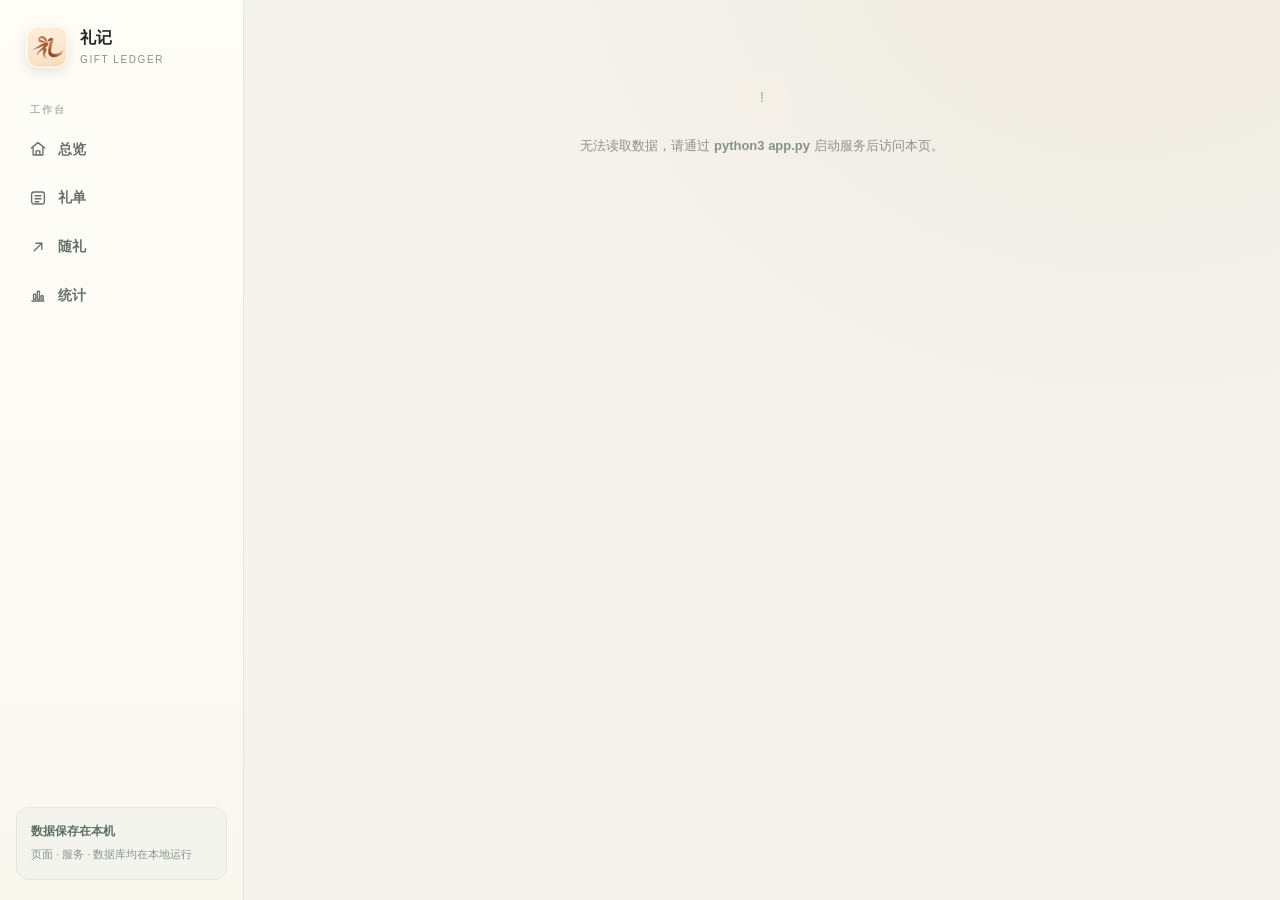
==== commit 2acdbc0c: "更换应用图标为金色礼字 + 侧边栏品牌图标同步" ====
--- a/index.html
+++ b/index.html
@@ -2,380 +2,1629 @@
 <html lang="zh">
 <meta charset="utf-8">
 <meta name="viewport" content="width=device-width,initial-scale=1">
+<link rel="icon" type="image/x-icon" href="[data-uri]">
 <title>礼记 · 往来有据</title>
 <style>
-    :root{
-        --bg:#f5f3ed;
-        --surface:#fffdf8;
-        --surface-2:#faf8f1;
-        --ink:#222a25;
-        --muted:#89928a;
-        --line:#e8e4d8;
-        --primary:#6f4e37;
-        --primary-2:#936b47;
-        --accent:#c08a3e;
-        --income:#b4533a;
-        --expense:#2f7a63;
-        --danger:#b85c5c;
-        --shadow:0 2px 10px rgba(70,50,35,.06);
-        --radius:18px;
-    }
-    *{box-sizing:border-box}
-    html,body{margin:0;min-height:100%}
-    body{
-        background:radial-gradient(ellipse at 88% -10%,#eeeae0 0,transparent 42%),var(--bg);
-        color:var(--ink);
-        font:14px/1.55 -apple-system,BlinkMacSystemFont,"Segoe UI","PingFang SC","Microsoft YaHei",sans-serif;
-        -webkit-font-smoothing:antialiased;
-    }
-    button,input,select{font:inherit}
-    button{cursor:pointer}
-    .ico{width:18px;height:18px;flex:none}
-    .app{display:flex;min-height:100vh}
+    :root {
+        --bg: #f5f3ed;
+        --surface: #fffdf8;
+        --surface-2: #faf8f1;
+        --ink: #222a25;
+        --muted: #89928a;
+        --line: #e8e4d8;
+        --primary: #6f4e37;
+        --primary-2: #936b47;
+        --accent: #c08a3e;
+        --income: #b4533a;
+        --expense: #2f7a63;
+        --danger: #b85c5c;
+        --shadow: 0 2px 10px rgba(70, 50, 35, .06);
+        --radius: 18px;
+    }
+
+    * {
+        box-sizing: border-box
+    }
+
+    html, body {
+        margin: 0;
+        min-height: 100%
+    }
+
+    body {
+        background: radial-gradient(ellipse at 88% -10%, #eeeae0 0, transparent 42%), var(--bg);
+        color: var(--ink);
+        font: 14px/1.55 -apple-system, BlinkMacSystemFont, "Segoe UI", "PingFang SC", "Microsoft YaHei", sans-serif;
+        -webkit-font-smoothing: antialiased;
+    }
+
+    button, input, select {
+        font: inherit
+    }
+
+    button {
+        cursor: pointer
+    }
+
+    .ico {
+        width: 18px;
+        height: 18px;
+        flex: none
+    }
+
+    .app {
+        display: flex;
+        min-height: 100vh
+    }
 
     /* ---------- 侧边栏 ---------- */
-    .sidebar{
-        width:244px;flex:0 0 244px;height:100vh;position:sticky;top:0;
-        padding:26px 16px 20px;display:flex;flex-direction:column;
-        background:linear-gradient(180deg,#fffdf8 0%,#faf7ef 100%);
-        border-right:1px solid var(--line);
-    }
-    .brand{display:flex;align-items:center;gap:12px;padding:0 10px;margin-bottom:34px}
-    .brand-mark{
-        width:42px;height:42px;border-radius:14px;display:grid;place-items:center;
-        background:linear-gradient(145deg,var(--primary-2),var(--primary));color:#fff;
-        box-shadow:0 8px 18px rgba(111,78,55,.24);
-    }
-    .brand-mark .ico{width:22px;height:22px}
-    .brand-name{font-size:16px;font-weight:780;letter-spacing:.01em}
-    .brand-sub{font-size:10px;color:var(--muted);letter-spacing:.16em;margin-top:1px}
-    .nav-label{font-size:10px;letter-spacing:.18em;color:#b0b7ad;padding:0 14px;margin:0 0 10px;font-weight:700}
-    .nav{display:flex;flex-direction:column;gap:5px}
-    .nav button{
-        width:100%;border:0;background:transparent;color:#667169;border-radius:12px;
-        padding:11px 13px;display:flex;align-items:center;gap:11px;
-        font-weight:650;text-align:left;transition:background .16s,color .16s,transform .16s;
-    }
-    .nav button:hover{background:#f2ece3;color:var(--primary)}
-    .nav button.on{background:var(--primary);color:#fff;box-shadow:0 7px 16px rgba(111,78,55,.2)}
-    .nav button.on:hover{transform:translateX(2px)}
-    .side-foot{margin-top:auto;padding:14px;border-radius:13px;background:#f2f4ed;border:1px solid var(--line)}
-    .side-foot b{display:block;font-size:12px;color:#5f6d63;margin-bottom:3px}
-    .side-foot span{font-size:11px;color:var(--muted)}
+    .sidebar {
+        width: 244px;
+        flex: 0 0 244px;
+        height: 100vh;
+        position: sticky;
+        top: 0;
+        padding: 26px 16px 20px;
+        display: flex;
+        flex-direction: column;
+        background: linear-gradient(180deg, #fffdf8 0%, #faf7ef 100%);
+        border-right: 1px solid var(--line);
+    }
+
+    .brand {
+        display: flex;
+        align-items: center;
+        gap: 12px;
+        padding: 0 10px;
+        margin-bottom: 34px
+    }
+
+    .brand-mark {
+        width: 42px;
+        height: 42px;
+        display: grid;
+        place-items: center;
+        flex: 0 0 auto;
+    }
+
+    .brand-mark img {
+        width: 42px;
+        height: 42px;
+        display: block;
+        border-radius: 13px;
+        box-shadow: 0 4px 12px rgba(111, 78, 55, .16);
+    }
+
+    .brand-name {
+        font-size: 16px;
+        font-weight: 780;
+        letter-spacing: .01em
+    }
+
+    .brand-sub {
+        font-size: 10px;
+        color: var(--muted);
+        letter-spacing: .16em;
+        margin-top: 1px
+    }
+
+    .nav-label {
+        font-size: 10px;
+        letter-spacing: .18em;
+        color: #b0b7ad;
+        padding: 0 14px;
+        margin: 0 0 10px;
+        font-weight: 700
+    }
+
+    .nav {
+        display: flex;
+        flex-direction: column;
+        gap: 5px
+    }
+
+    .nav button {
+        width: 100%;
+        border: 0;
+        background: transparent;
+        color: #667169;
+        border-radius: 12px;
+        padding: 11px 13px;
+        display: flex;
+        align-items: center;
+        gap: 11px;
+        font-weight: 650;
+        text-align: left;
+        transition: background .16s, color .16s, transform .16s;
+    }
+
+    .nav button:hover {
+        background: #f2ece3;
+        color: var(--primary)
+    }
+
+    .nav button.on {
+        background: var(--primary);
+        color: #fff;
+        box-shadow: 0 7px 16px rgba(111, 78, 55, .2)
+    }
+
+    .nav button.on:hover {
+        transform: translateX(2px)
+    }
+
+    .side-foot {
+        margin-top: auto;
+        padding: 14px;
+        border-radius: 13px;
+        background: #f2f4ed;
+        border: 1px solid var(--line)
+    }
+
+    .side-foot b {
+        display: block;
+        font-size: 12px;
+        color: #5f6d63;
+        margin-bottom: 3px
+    }
+
+    .side-foot span {
+        font-size: 11px;
+        color: var(--muted)
+    }
 
     /* ---------- 主体 ---------- */
-    .main{flex:1;min-width:0}
-    .content{max-width:1180px;margin:0 auto;padding:30px 38px 70px}
+    .main {
+        flex: 1;
+        min-width: 0
+    }
+
+    .content {
+        max-width: 1180px;
+        margin: 0 auto;
+        padding: 30px 38px 70px
+    }
 
     /* ---------- 通用组件 ---------- */
-    .btn{
-        border:1px solid transparent;border-radius:11px;padding:10px 15px;
-        display:inline-flex;align-items:center;justify-content:center;gap:7px;
-        font-weight:680;font-size:13px;white-space:nowrap;transition:transform .14s,background .14s,box-shadow .14s;
-    }
-    .btn:hover{transform:translateY(-1px)}
-    .btn:active{transform:translateY(0) scale(.98)}
-    .btn.primary{background:var(--primary);color:#fff;box-shadow:0 6px 14px rgba(111,78,55,.18)}
-    .btn.primary:hover{background:var(--primary-2)}
-    .btn.ghost{background:#fff;color:#5d6a61;border-color:var(--line)}
-    .btn.ghost:hover{background:#f8faf6}
-    .btn.danger{background:#fbeeee;color:var(--danger);border-color:#f2dede}
-    .btn.sm{padding:7px 11px;font-size:12px;border-radius:9px}
-    .card{background:var(--surface);border:1px solid var(--line);border-radius:var(--radius);padding:20px;box-shadow:var(--shadow)}
-    .card-head{display:flex;align-items:center;justify-content:space-between;gap:12px;flex-wrap:wrap;margin-bottom:14px}
-    .card-title{font-size:15px;font-weight:760}
-    .card-sub{font-size:12px;color:var(--muted);margin-top:2px}
-    .page-head{display:flex;justify-content:space-between;align-items:flex-end;gap:16px;margin-bottom:22px}
-    .page-head > div:last-child{display:flex;gap:9px;flex-wrap:wrap}
-    .eyebrow{font-size:10px;font-weight:800;letter-spacing:.18em;color:var(--accent);text-transform:uppercase}
-    h1{font-size:27px;letter-spacing:-.02em;line-height:1.25;margin:6px 0 0}
-    .page-sub{color:var(--muted);font-size:13px;margin-top:5px}
-    .muted{color:var(--muted)}
-    .money{font-weight:760;font-variant-numeric:tabular-nums;white-space:nowrap}
-    .income{color:var(--income)}
-    .expense{color:var(--expense)}
-    .toolbar{display:flex;align-items:center;gap:10px;flex-wrap:wrap;margin-bottom:14px}
-    .search{position:relative;flex:0 1 260px}
-    .search .ico{position:absolute;left:12px;top:50%;transform:translateY(-50%);width:16px;height:16px;color:#a3aca3}
-    .input,.select,input.input,select.select{
-        width:100%;padding:10px 12px;border:1px solid var(--line);border-radius:10px;
-        background:#fff;color:var(--ink);outline:none;transition:border .15s,box-shadow .15s;
-    }
+    .btn {
+        border: 1px solid transparent;
+        border-radius: 11px;
+        padding: 10px 15px;
+        display: inline-flex;
+        align-items: center;
+        justify-content: center;
+        gap: 7px;
+        font-weight: 680;
+        font-size: 13px;
+        white-space: nowrap;
+        transition: transform .14s, background .14s, box-shadow .14s;
+    }
+
+    .btn:hover {
+        transform: translateY(-1px)
+    }
+
+    .btn:active {
+        transform: translateY(0) scale(.98)
+    }
+
+    .btn.primary {
+        background: var(--primary);
+        color: #fff;
+        box-shadow: 0 6px 14px rgba(111, 78, 55, .18)
+    }
+
+    .btn.primary:hover {
+        background: var(--primary-2)
+    }
+
+    .btn.ghost {
+        background: #fff;
+        color: #5d6a61;
+        border-color: var(--line)
+    }
+
+    .btn.ghost:hover {
+        background: #f8faf6
+    }
+
+    .btn.danger {
+        background: #fbeeee;
+        color: var(--danger);
+        border-color: #f2dede
+    }
+
+    .btn.sm {
+        padding: 7px 11px;
+        font-size: 12px;
+        border-radius: 9px
+    }
+
+    .card {
+        background: var(--surface);
+        border: 1px solid var(--line);
+        border-radius: var(--radius);
+        padding: 20px;
+        box-shadow: var(--shadow)
+    }
+
+    .card-head {
+        display: flex;
+        align-items: center;
+        justify-content: space-between;
+        gap: 12px;
+        flex-wrap: wrap;
+        margin-bottom: 14px
+    }
+
+    .card-title {
+        font-size: 15px;
+        font-weight: 760
+    }
+
+    .card-sub {
+        font-size: 12px;
+        color: var(--muted);
+        margin-top: 2px
+    }
+
+    .page-head {
+        display: flex;
+        justify-content: space-between;
+        align-items: flex-end;
+        gap: 16px;
+        margin-bottom: 22px
+    }
+
+    .page-head > div:last-child {
+        display: flex;
+        gap: 9px;
+        flex-wrap: wrap
+    }
+
+    .eyebrow {
+        font-size: 10px;
+        font-weight: 800;
+        letter-spacing: .18em;
+        color: var(--accent);
+        text-transform: uppercase
+    }
+
+    h1 {
+        font-size: 27px;
+        letter-spacing: -.02em;
+        line-height: 1.25;
+        margin: 6px 0 0
+    }
+
+    .page-sub {
+        color: var(--muted);
+        font-size: 13px;
+        margin-top: 5px
+    }
+
+    .muted {
+        color: var(--muted)
+    }
+
+    .money {
+        font-weight: 760;
+        font-variant-numeric: tabular-nums;
+        white-space: nowrap
+    }
+
+    .income {
+        color: var(--income)
+    }
+
+    .expense {
+        color: var(--expense)
+    }
+
+    .toolbar {
+        display: flex;
+        align-items: center;
+        gap: 10px;
+        flex-wrap: wrap;
+        margin-bottom: 14px
+    }
+
+    .search {
+        position: relative;
+        flex: 0 1 260px
+    }
+
+    .search .ico {
+        position: absolute;
+        left: 12px;
+        top: 50%;
+        transform: translateY(-50%);
+        width: 16px;
+        height: 16px;
+        color: #a3aca3
+    }
+
+    .input, .select, input.input, select.select {
+        width: 100%;
+        padding: 10px 12px;
+        border: 1px solid var(--line);
+        border-radius: 10px;
+        background: #fff;
+        color: var(--ink);
+        outline: none;
+        transition: border .15s, box-shadow .15s;
+    }
+
     /* Mac 的 WKWebView 会渲染原生 select，丢掉圆角/边框；统一去掉原生外观并自绘箭头 */
-    select.input,select.select{
-        -webkit-appearance:none;appearance:none;
-        background-image:url("data:image/svg+xml,%3Csvg xmlns='http://www.w3.org/2000/svg' width='12' height='8' viewBox='0 0 12 8'%3E%3Cpath d='M1 1l5 5 5-5' fill='none' stroke='%236f4e37' stroke-width='1.8' stroke-linecap='round' stroke-linejoin='round'/%3E%3C/svg%3E");
-        background-repeat:no-repeat;background-position:right 12px center;
-        padding-right:34px;
-    }
-    .search input{padding-left:36px}
-    select.select{width:auto;min-width:148px;cursor:pointer}
-    .input:focus,.select:focus,input:focus,select:focus{border-color:#c3a68a;box-shadow:0 0 0 3px rgba(111,78,55,.09)}
-    .chip{display:inline-flex;align-items:center;gap:5px;padding:4px 9px;border-radius:99px;background:#f3f2ec;color:#6b746c;font-size:12px;white-space:nowrap}
-    .chip.green{background:#f3e9de;color:var(--primary)}
-    .chip.gold{background:#f8f0e1;color:#9a6d2d}
-    .chip.red{background:#f9ece7;color:var(--income)}
-    .empty{text-align:center;padding:42px 18px;color:var(--muted)}
-    .empty-icon{width:52px;height:52px;border-radius:17px;background:#f4efe7;color:#98ab9e;display:grid;place-items:center;margin:0 auto 12px}
-    .empty p{margin:0 0 14px;font-size:13px}
-    .empty .ico{width:24px;height:24px}
+    select.input, select.select {
+        -webkit-appearance: none;
+        appearance: none;
+        background-image: url("data:image/svg+xml,%3Csvg xmlns='http://www.w3.org/2000/svg' width='12' height='8' viewBox='0 0 12 8'%3E%3Cpath d='M1 1l5 5 5-5' fill='none' stroke='%236f4e37' stroke-width='1.8' stroke-linecap='round' stroke-linejoin='round'/%3E%3C/svg%3E");
+        background-repeat: no-repeat;
+        background-position: right 12px center;
+        padding-right: 34px;
+    }
+
+    .search input {
+        padding-left: 36px
+    }
+
+    .search-none {
+        padding: 28px 12px;
+        text-align: center;
+        color: var(--muted);
+        font-size: 13px
+    }
+
+    select.select {
+        width: auto;
+        min-width: 148px;
+        cursor: pointer
+    }
+
+    .input:focus, .select:focus, input:focus, select:focus {
+        border-color: #c3a68a;
+        box-shadow: 0 0 0 3px rgba(111, 78, 55, .09)
+    }
+
+    .chip {
+        display: inline-flex;
+        align-items: center;
+        gap: 5px;
+        padding: 4px 9px;
+        border-radius: 99px;
+        background: #f3f2ec;
+        color: #6b746c;
+        font-size: 12px;
+        white-space: nowrap
+    }
+
+    .chip.green {
+        background: #f3e9de;
+        color: var(--primary)
+    }
+
+    .chip.gold {
+        background: #f8f0e1;
+        color: #9a6d2d
+    }
+
+    .chip.red {
+        background: #f9ece7;
+        color: var(--income)
+    }
+
+    .empty {
+        text-align: center;
+        padding: 42px 18px;
+        color: var(--muted)
+    }
+
+    .empty-icon {
+        width: 52px;
+        height: 52px;
+        border-radius: 17px;
+        background: #f4efe7;
+        color: #98ab9e;
+        display: grid;
+        place-items: center;
+        margin: 0 auto 12px
+    }
+
+    .empty p {
+        margin: 0 0 14px;
+        font-size: 13px
+    }
+
+    .empty .ico {
+        width: 24px;
+        height: 24px
+    }
 
     /* ---------- 列表行 ---------- */
-    .list{display:flex;flex-direction:column}
-    .row-wrap{display:flex;align-items:center;position:relative;overflow:hidden;border-bottom:1px solid var(--line);border-radius:10px}
-    .row-wrap:last-child{border-bottom:0}
-    .list-row{
-        display:flex;align-items:center;gap:12px;padding:13px 8px;
-        flex:1;min-width:0;border-radius:10px;transition:background .15s,transform .22s ease;
-    }
-    .row-wrap .list-row{border-bottom:0}
-    .list-row.click{cursor:pointer}
-    .list-row:hover{background:var(--surface-2)}
-    .row-actions{display:flex;justify-content:flex-end;align-items:center;gap:6px;flex:none;padding-left:6px}
-    .cell-main{display:flex;align-items:center;gap:11px;min-width:0;flex:1}
-    .cell-body{min-width:0}
-    .cell-title{font-weight:700;font-size:14px;overflow:hidden;text-overflow:ellipsis;white-space:nowrap}
-    .cell-sub{font-size:12px;color:var(--muted);margin-top:2px;overflow:hidden;text-overflow:ellipsis;white-space:nowrap}
-    .cell-amount{width:118px;text-align:right;font-size:14px}
-    .cell-meta{width:100px;text-align:right;font-size:12px;color:var(--muted)}
-    .cell-count{width:66px;text-align:center;font-size:12px;color:var(--muted)}
-    .cell-tags{width:158px;display:flex;gap:6px;flex-wrap:wrap;justify-content:flex-start}
-    .cell-tags-mobile{display:none}
-    .cell-actions{width:112px;display:flex;justify-content:flex-end;gap:6px}
-    .avatar{width:36px;height:36px;border-radius:11px;display:grid;place-items:center;flex:none;background:#f3ebe2;color:var(--primary);font-weight:780;font-size:14px}
-    .avatar.gold{background:#f8f0e1;color:#a87932}
-    .avatar.red{background:#f9ece7;color:var(--income)}
-    .icon-btn{
-        width:31px;height:31px;border-radius:9px;border:1px solid var(--line);
-        background:#fff;color:#6b766d;display:grid;place-items:center;transition:background .14s,color .14s;
-    }
-    .icon-btn:hover{background:#f4efe7;color:var(--primary)}
-    .icon-btn.danger:hover{background:#fbeeee;color:var(--danger)}
-    .icon-btn .ico{width:15px;height:15px}
+    .list {
+        display: flex;
+        flex-direction: column
+    }
+
+    .row-wrap {
+        display: flex;
+        align-items: center;
+        position: relative;
+        overflow: hidden;
+        border-bottom: 1px solid var(--line);
+        border-radius: 10px
+    }
+
+    .row-wrap:last-child {
+        border-bottom: 0
+    }
+
+    .list-row {
+        display: flex;
+        align-items: center;
+        gap: 12px;
+        padding: 13px 8px;
+        flex: 1;
+        min-width: 0;
+        border-radius: 10px;
+        transition: background .15s, transform .22s ease;
+    }
+
+    .row-wrap .list-row {
+        border-bottom: 0
+    }
+
+    .list-row.click {
+        cursor: pointer
+    }
+
+    .list-row:hover {
+        background: var(--surface-2)
+    }
+
+    .row-actions {
+        display: flex;
+        justify-content: flex-end;
+        align-items: center;
+        gap: 6px;
+        flex: none;
+        padding-left: 6px
+    }
+
+    .cell-main {
+        display: flex;
+        align-items: center;
+        gap: 11px;
+        min-width: 0;
+        flex: 1
+    }
+
+    .cell-body {
+        min-width: 0
+    }
+
+    .cell-title {
+        font-weight: 700;
+        font-size: 14px;
+        overflow: hidden;
+        text-overflow: ellipsis;
+        white-space: nowrap
+    }
+
+    .cell-sub {
+        font-size: 12px;
+        color: var(--muted);
+        margin-top: 2px;
+        overflow: hidden;
+        text-overflow: ellipsis;
+        white-space: nowrap
+    }
+
+    .cell-amount {
+        width: 118px;
+        text-align: right;
+        font-size: 14px
+    }
+
+    .cell-meta {
+        width: 100px;
+        text-align: right;
+        font-size: 12px;
+        color: var(--muted)
+    }
+
+    .cell-count {
+        width: 66px;
+        text-align: center;
+        font-size: 12px;
+        color: var(--muted)
+    }
+
+    .cell-tags {
+        width: 158px;
+        display: flex;
+        gap: 6px;
+        flex-wrap: wrap;
+        justify-content: flex-start
+    }
+
+    .cell-tags-mobile {
+        display: none
+    }
+
+    .cell-actions {
+        width: 112px;
+        display: flex;
+        justify-content: flex-end;
+        gap: 6px
+    }
+
+    .avatar {
+        width: 36px;
+        height: 36px;
+        border-radius: 11px;
+        display: grid;
+        place-items: center;
+        flex: none;
+        background: #f3ebe2;
+        color: var(--primary);
+        font-weight: 780;
+        font-size: 14px
+    }
+
+    .avatar.gold {
+        background: #f8f0e1;
+        color: #a87932
+    }
+
+    .avatar.red {
+        background: #f9ece7;
+        color: var(--income)
+    }
+
+    .icon-btn {
+        width: 31px;
+        height: 31px;
+        border-radius: 9px;
+        border: 1px solid var(--line);
+        background: #fff;
+        color: #6b766d;
+        display: grid;
+        place-items: center;
+        transition: background .14s, color .14s;
+    }
+
+    .icon-btn:hover {
+        background: #f4efe7;
+        color: var(--primary)
+    }
+
+    .icon-btn.danger:hover {
+        background: #fbeeee;
+        color: var(--danger)
+    }
+
+    .icon-btn .ico {
+        width: 15px;
+        height: 15px
+    }
 
     /* ---------- 总览 ---------- */
-    .hero{
-        position:relative;overflow:hidden;border-radius:22px;padding:30px 34px;
-        min-height:186px;display:flex;align-items:center;justify-content:space-between;gap:24px;
-        background:linear-gradient(120deg,#543b2a 0%,#6f4e37 56%,#8c6647 100%);color:#fff;
-        box-shadow:0 16px 36px rgba(111,78,55,.17);
-    }
-    .hero::after{content:"";position:absolute;width:290px;height:290px;border-radius:50%;background:rgba(255,255,255,.07);right:-70px;top:-130px}
-    .hero .eyebrow{color:#e8d3bd}
-    .hero h1{color:#fff;font-size:26px;margin:8px 0 6px}
-    .hero p{color:#f0e2d2;margin:0 0 18px;font-size:13px}
-    .hero-actions{display:flex;gap:10px;flex-wrap:wrap}
-    .hero .btn.ghost{background:rgba(255,255,255,.14);color:#fff;border-color:rgba(255,255,255,.24)}
-    .hero .btn.ghost:hover{background:rgba(255,255,255,.22)}
-    .hero-art{position:relative;width:190px;height:132px;display:grid;place-items:center;flex:none;z-index:1}
-    .hero-gift{width:86px;height:86px;border-radius:26px;display:grid;place-items:center;background:rgba(255,255,255,.15);border:1px solid rgba(255,255,255,.24);box-shadow:0 12px 30px rgba(0,0,0,.12)}
-    .hero-gift .ico{width:40px;height:40px}
-    .float-chip{position:absolute;background:#fff;color:var(--ink);font-size:11px;font-weight:700;padding:6px 11px;border-radius:99px;box-shadow:0 8px 18px rgba(0,0,0,.14)}
-    .float-chip.a{left:-8px;top:12px}
-    .float-chip.b{right:-12px;bottom:16px}
-    .kpis{display:grid;grid-template-columns:repeat(4,minmax(0,1fr));gap:14px;margin:18px 0}
-    .kpi{padding:18px 19px}
-    .kpi-top{display:flex;align-items:center;gap:9px}
-    .icon-box{width:34px;height:34px;border-radius:11px;display:grid;place-items:center;background:#f3ebe2;color:var(--primary)}
-    .icon-box.tone-in{background:#f9ece7;color:var(--income)}
-    .icon-box.tone-out{background:#e9f3ee;color:var(--expense)}
-    .icon-box.tone-gold{background:#f8f0e1;color:#a87932}
-    .icon-box .ico{width:17px;height:17px}
-    .kpi-label{font-size:12px;color:#6c766d;font-weight:650}
-    .kpi .value{font-size:25px;font-weight:780;letter-spacing:-.02em;margin-top:13px;font-variant-numeric:tabular-nums}
-    .kpi .value.tone-in{color:var(--income)}
-    .kpi .value.tone-out{color:var(--expense)}
-    .kpi .foot{font-size:11px;color:var(--muted);margin-top:3px}
-    .two-col{display:grid;grid-template-columns:1.12fr .88fr;gap:14px}
+    .hero {
+        position: relative;
+        overflow: hidden;
+        border-radius: 22px;
+        padding: 30px 34px;
+        min-height: 186px;
+        display: flex;
+        align-items: center;
+        justify-content: space-between;
+        gap: 24px;
+        background: linear-gradient(120deg, #543b2a 0%, #6f4e37 56%, #8c6647 100%);
+        color: #fff;
+        box-shadow: 0 16px 36px rgba(111, 78, 55, .17);
+    }
+
+    .hero::after {
+        content: "";
+        position: absolute;
+        width: 290px;
+        height: 290px;
+        border-radius: 50%;
+        background: rgba(255, 255, 255, .07);
+        right: -70px;
+        top: -130px
+    }
+
+    .hero .eyebrow {
+        color: #e8d3bd
+    }
+
+    .hero h1 {
+        color: #fff;
+        font-size: 26px;
+        margin: 8px 0 6px
+    }
+
+    .hero p {
+        color: #f0e2d2;
+        margin: 0 0 18px;
+        font-size: 13px
+    }
+
+    .hero-actions {
+        display: flex;
+        gap: 10px;
+        flex-wrap: wrap
+    }
+
+    .hero .btn.ghost {
+        background: rgba(255, 255, 255, .14);
+        color: #fff;
+        border-color: rgba(255, 255, 255, .24)
+    }
+
+    .hero .btn.ghost:hover {
+        background: rgba(255, 255, 255, .22)
+    }
+
+    .hero-art {
+        position: relative;
+        width: 190px;
+        height: 132px;
+        display: grid;
+        place-items: center;
+        flex: none;
+        z-index: 1
+    }
+
+    .hero-gift {
+        width: 86px;
+        height: 86px;
+        border-radius: 26px;
+        display: grid;
+        place-items: center;
+        background: rgba(255, 255, 255, .15);
+        border: 1px solid rgba(255, 255, 255, .24);
+        box-shadow: 0 12px 30px rgba(0, 0, 0, .12)
+    }
+
+    .hero-gift .ico {
+        width: 40px;
+        height: 40px
+    }
+
+    .float-chip {
+        position: absolute;
+        background: #fff;
+        color: var(--ink);
+        font-size: 11px;
+        font-weight: 700;
+        padding: 6px 11px;
+        border-radius: 99px;
+        box-shadow: 0 8px 18px rgba(0, 0, 0, .14)
+    }
+
+    .float-chip.a {
+        left: -8px;
+        top: 12px
+    }
+
+    .float-chip.b {
+        right: -12px;
+        bottom: 16px
+    }
+
+    .kpis {
+        display: grid;
+        grid-template-columns:repeat(4, minmax(0, 1fr));
+        gap: 14px;
+        margin: 18px 0
+    }
+
+    .kpi {
+        padding: 18px 19px
+    }
+
+    .kpi-top {
+        display: flex;
+        align-items: center;
+        gap: 9px
+    }
+
+    .icon-box {
+        width: 34px;
+        height: 34px;
+        border-radius: 11px;
+        display: grid;
+        place-items: center;
+        background: #f3ebe2;
+        color: var(--primary)
+    }
+
+    .icon-box.tone-in {
+        background: #f9ece7;
+        color: var(--income)
+    }
+
+    .icon-box.tone-out {
+        background: #e9f3ee;
+        color: var(--expense)
+    }
+
+    .icon-box.tone-gold {
+        background: #f8f0e1;
+        color: #a87932
+    }
+
+    .icon-box .ico {
+        width: 17px;
+        height: 17px
+    }
+
+    .kpi-label {
+        font-size: 12px;
+        color: #6c766d;
+        font-weight: 650
+    }
+
+    .kpi .value {
+        font-size: 25px;
+        font-weight: 780;
+        letter-spacing: -.02em;
+        margin-top: 13px;
+        font-variant-numeric: tabular-nums
+    }
+
+    .kpi .value.tone-in {
+        color: var(--income)
+    }
+
+    .kpi .value.tone-out {
+        color: var(--expense)
+    }
+
+    .kpi .foot {
+        font-size: 11px;
+        color: var(--muted);
+        margin-top: 3px
+    }
+
+    .two-col {
+        display: grid;
+        grid-template-columns:1.12fr .88fr;
+        gap: 14px
+    }
 
     /* ---------- 礼单详情 ---------- */
-    .detail-head{display:flex;justify-content:space-between;align-items:flex-start;gap:16px;margin-bottom:18px}
-    .back{border:0;background:transparent;color:var(--muted);font-size:12px;display:inline-flex;align-items:center;gap:5px;padding:0 0 9px}
-    .back:hover{color:var(--primary)}
-    .back .ico{width:15px;height:15px}
-    .detail-actions{display:flex;gap:8px;flex-wrap:wrap;justify-content:flex-end}
-    .chips-row{display:flex;gap:8px;flex-wrap:wrap;margin-top:10px}
-    .segment{display:flex;height:11px;border-radius:99px;overflow:hidden;background:#eeece4;margin:4px 0 14px}
-    .segment i{display:block;height:100%}
-    .legend{display:flex;flex-wrap:wrap;gap:9px 18px}
-    .legend-item{display:flex;align-items:center;gap:7px;font-size:12px;color:#5f6a61}
-    .legend-item b{font-weight:730;color:var(--ink)}
-    .dot{width:9px;height:9px;border-radius:50%;flex:none}
+    .detail-head {
+        display: flex;
+        justify-content: space-between;
+        align-items: flex-start;
+        gap: 16px;
+        margin-bottom: 18px
+    }
+
+    .back {
+        border: 0;
+        background: transparent;
+        color: var(--muted);
+        font-size: 12px;
+        display: inline-flex;
+        align-items: center;
+        gap: 5px;
+        padding: 0 0 9px
+    }
+
+    .back:hover {
+        color: var(--primary)
+    }
+
+    .back .ico {
+        width: 15px;
+        height: 15px
+    }
+
+    .detail-actions {
+        display: flex;
+        gap: 8px;
+        flex-wrap: wrap;
+        justify-content: flex-end
+    }
+
+    .chips-row {
+        display: flex;
+        gap: 8px;
+        flex-wrap: wrap;
+        margin-top: 10px
+    }
+
+    .segment {
+        display: flex;
+        height: 11px;
+        border-radius: 99px;
+        overflow: hidden;
+        background: #eeece4;
+        margin: 4px 0 14px
+    }
+
+    .segment i {
+        display: block;
+        height: 100%
+    }
+
+    .legend {
+        display: flex;
+        flex-wrap: wrap;
+        gap: 9px 18px
+    }
+
+    .legend-item {
+        display: flex;
+        align-items: center;
+        gap: 7px;
+        font-size: 12px;
+        color: #5f6a61
+    }
+
+    .legend-item b {
+        font-weight: 730;
+        color: var(--ink)
+    }
+
+    .dot {
+        width: 9px;
+        height: 9px;
+        border-radius: 50%;
+        flex: none
+    }
 
     /* ---------- 统计 ---------- */
-    .summary-band{
-        display:flex;align-items:center;justify-content:space-between;gap:20px;flex-wrap:wrap;
-        border-radius:var(--radius);padding:20px 24px;margin-bottom:16px;
-        background:linear-gradient(105deg,#fffdf8,#f3f6ef);border:1px solid var(--line);
-    }
-    .summary-item{display:flex;flex-direction:column;gap:3px;min-width:130px}
-    .summary-item span{font-size:12px;color:var(--muted)}
-    .summary-item b{font-size:22px;letter-spacing:-.02em;font-variant-numeric:tabular-nums}
-    .summary-item b.income{color:var(--income)}
-    .summary-item b.expense{color:var(--expense)}
-    .chart-grid{display:grid;grid-template-columns:repeat(2,minmax(0,1fr));gap:14px}
-    .chart-grid>:last-child{grid-column:1/-1}
-    .chart-row+.chart-row{margin-top:15px}
-    .chart-line{display:flex;justify-content:space-between;gap:10px;font-size:12px;margin-bottom:7px}
-    .chart-line b{font-weight:720}
-    .bar-track{height:7px;background:#efeee8;border-radius:99px;overflow:hidden}
-    .bar-fill{height:100%;border-radius:99px;background:var(--primary);min-width:2px;transition:width .35s}
-    .bar-fill.gold{background:var(--accent)}
-    .bar-fill.red{background:var(--income)}
-    .manage-grid{display:grid;grid-template-columns:1fr 1fr;gap:14px;margin-top:16px}
-    .tag-list{display:flex;flex-wrap:wrap;gap:8px;margin-bottom:14px}
-    .tag{display:inline-flex;align-items:center;gap:3px;padding:5px 6px 5px 11px;border-radius:11px;background:#f6f7f2;border:1px solid var(--line);font-size:12px}
-    .tag .icon-btn{width:23px;height:23px;border:0;background:transparent;border-radius:7px}
-    .tag .icon-btn .ico{width:13px;height:13px}
-    .inline-add{display:flex;gap:8px}
-    .inline-add .input{flex:1}
+    .summary-band {
+        display: flex;
+        align-items: center;
+        justify-content: space-between;
+        gap: 20px;
+        flex-wrap: wrap;
+        border-radius: var(--radius);
+        padding: 20px 24px;
+        margin-bottom: 16px;
+        background: linear-gradient(105deg, #fffdf8, #f3f6ef);
+        border: 1px solid var(--line);
+    }
+
+    .summary-item {
+        display: flex;
+        flex-direction: column;
+        gap: 3px;
+        min-width: 130px
+    }
+
+    .summary-item span {
+        font-size: 12px;
+        color: var(--muted)
+    }
+
+    .summary-item b {
+        font-size: 22px;
+        letter-spacing: -.02em;
+        font-variant-numeric: tabular-nums
+    }
+
+    .summary-item b.income {
+        color: var(--income)
+    }
+
+    .summary-item b.expense {
+        color: var(--expense)
+    }
+
+    .chart-grid {
+        display: grid;
+        grid-template-columns:repeat(2, minmax(0, 1fr));
+        gap: 14px
+    }
+
+    .chart-grid > :last-child {
+        grid-column: 1/-1
+    }
+
+    .chart-row + .chart-row {
+        margin-top: 15px
+    }
+
+    .chart-line {
+        display: flex;
+        justify-content: space-between;
+        gap: 10px;
+        font-size: 12px;
+        margin-bottom: 7px
+    }
+
+    .chart-line b {
+        font-weight: 720
+    }
+
+    .bar-track {
+        height: 7px;
+        background: #efeee8;
+        border-radius: 99px;
+        overflow: hidden
+    }
+
+    .bar-fill {
+        height: 100%;
+        border-radius: 99px;
+        background: var(--primary);
+        min-width: 2px;
+        transition: width .35s
+    }
+
+    .bar-fill.gold {
+        background: var(--accent)
+    }
+
+    .bar-fill.red {
+        background: var(--income)
+    }
+
+    .manage-grid {
+        display: grid;
+        grid-template-columns:1fr 1fr;
+        gap: 14px;
+        margin-top: 16px
+    }
+
+    .tag-list {
+        display: flex;
+        flex-wrap: wrap;
+        gap: 8px;
+        margin-bottom: 14px
+    }
+
+    .tag {
+        display: inline-flex;
+        align-items: center;
+        gap: 3px;
+        padding: 5px 6px 5px 11px;
+        border-radius: 11px;
+        background: #f6f7f2;
+        border: 1px solid var(--line);
+        font-size: 12px
+    }
+
+    .tag .icon-btn {
+        width: 23px;
+        height: 23px;
+        border: 0;
+        background: transparent;
+        border-radius: 7px
+    }
+
+    .tag .icon-btn .ico {
+        width: 13px;
+        height: 13px
+    }
+
+    .inline-add {
+        display: flex;
+        gap: 8px
+    }
+
+    .inline-add .input {
+        flex: 1
+    }
 
     /* ---------- 弹窗 / 提示 ---------- */
-    .modal-mask{
-        position:fixed;inset:0;z-index:60;padding:18px;display:grid;place-items:center;
-        background:rgba(24,33,27,.46);backdrop-filter:blur(4px);
-    }
-    .modal{width:min(520px,100%);background:var(--surface);border-radius:20px;overflow:hidden;box-shadow:0 26px 70px rgba(17,30,22,.26);animation:pop .18s ease-out}
-    @keyframes pop{from{opacity:0;transform:translateY(10px) scale(.98)}to{opacity:1;transform:none}}
-    .modal-head{padding:23px 24px 0;display:flex;gap:12px;align-items:flex-start}
-    .modal-icon{width:38px;height:38px;border-radius:12px;background:#f3ebe2;color:var(--primary);display:grid;place-items:center;flex:none}
-    .modal-icon.danger{background:#fbeeee;color:var(--danger)}
-    .modal-head h3{margin:1px 0 3px;font-size:17px}
-    .modal-head p{margin:0;color:var(--muted);font-size:12px}
-    .form-grid{display:grid;grid-template-columns:1fr 1fr;gap:14px;padding:20px 24px}
-    .field{display:flex;flex-direction:column;gap:7px;font-size:12px;color:#667168;font-weight:650}
-    .field.full{grid-column:1/-1}
-    .field input,.field select{font-size:14px;font-weight:500}
-    .modal-foot{display:flex;justify-content:flex-end;gap:9px;padding:14px 24px 22px;border-top:1px solid var(--line)}
-    .confirm-text{padding:8px 24px 4px;color:#5f6a61;font-size:13px;line-height:1.7}
-    .export-list{padding:6px 20px 14px;display:flex;flex-direction:column;gap:9px}
-    .export-item{display:flex;align-items:center;gap:12px;padding:12px 14px;border:1px solid var(--line);border-radius:12px;text-decoration:none;color:inherit;background:var(--surface-2);transition:border-color .15s,transform .15s}
-    .export-item:hover{border-color:var(--primary);transform:translateY(-1px)}
-    .export-item > .ico:last-child{margin-left:auto;color:var(--muted)}
-    .export-icon{width:36px;height:36px;border-radius:10px;display:grid;place-items:center;flex:none}
-    .export-icon.red{background:#f6e8e3;color:#b4533a}
-    .export-icon.green{background:#e4f0e9;color:#2f7a63}
-    .export-txt b{display:block;font-size:13px}
-    .export-txt small{display:block;color:var(--muted);font-size:11px;margin-top:3px}
-    .export-item .btn{margin-left:auto;flex:none}
-    .import-tip{padding:0 24px 12px;font-size:12px;color:var(--muted)}
-    .import-tip a{color:var(--primary);text-decoration:underline;font-weight:650}
-    .toast{
-        position:fixed;left:50%;bottom:32px;transform:translateX(-50%);z-index:90;
-        display:flex;align-items:center;gap:8px;padding:11px 17px;border-radius:12px;
-        background:#20372b;color:#fff;font-size:13px;font-weight:650;box-shadow:0 12px 30px rgba(16,35,25,.3);
-        animation:toastIn .2s ease-out;
-    }
-    .toast.bad{background:#8e3f3f}
-    .toast.out{opacity:0;transform:translateX(-50%) translateY(8px);transition:.25s}
-    .toast .ico{width:16px;height:16px}
-    @keyframes toastIn{from{opacity:0;transform:translateX(-50%) translateY(10px)}to{opacity:1;transform:translateX(-50%)}}
-
-    .bottom-nav{display:none}
+    .modal-mask {
+        position: fixed;
+        inset: 0;
+        z-index: 60;
+        padding: 18px;
+        display: grid;
+        place-items: center;
+        background: rgba(24, 33, 27, .46);
+        backdrop-filter: blur(4px);
+    }
+
+    .modal {
+        width: min(520px, 100%);
+        background: var(--surface);
+        border-radius: 20px;
+        overflow: hidden;
+        box-shadow: 0 26px 70px rgba(17, 30, 22, .26);
+        animation: pop .18s ease-out
+    }
+
+    @keyframes pop {
+        from {
+            opacity: 0;
+            transform: translateY(10px) scale(.98)
+        }
+        to {
+            opacity: 1;
+            transform: none
+        }
+    }
+
+    .modal-head {
+        padding: 23px 24px 0;
+        display: flex;
+        gap: 12px;
+        align-items: flex-start
+    }
+
+    .modal-icon {
+        width: 38px;
+        height: 38px;
+        border-radius: 12px;
+        background: #f3ebe2;
+        color: var(--primary);
+        display: grid;
+        place-items: center;
+        flex: none
+    }
+
+    .modal-icon.danger {
+        background: #fbeeee;
+        color: var(--danger)
+    }
+
+    .modal-head h3 {
+        margin: 1px 0 3px;
+        font-size: 17px
+    }
+
+    .modal-head p {
+        margin: 0;
+        color: var(--muted);
+        font-size: 12px
+    }
+
+    .form-grid {
+        display: grid;
+        grid-template-columns:1fr 1fr;
+        gap: 14px;
+        padding: 20px 24px
+    }
+
+    .field {
+        display: flex;
+        flex-direction: column;
+        gap: 7px;
+        font-size: 12px;
+        color: #667168;
+        font-weight: 650
+    }
+
+    .field.full {
+        grid-column: 1/-1
+    }
+
+    .field input, .field select {
+        font-size: 14px;
+        font-weight: 500
+    }
+
+    .modal-foot {
+        display: flex;
+        justify-content: flex-end;
+        gap: 9px;
+        padding: 14px 24px 22px;
+        border-top: 1px solid var(--line)
+    }
+
+    .confirm-text {
+        padding: 8px 24px 4px;
+        color: #5f6a61;
+        font-size: 13px;
+        line-height: 1.7
+    }
+
+    .export-list {
+        padding: 6px 20px 14px;
+        display: flex;
+        flex-direction: column;
+        gap: 9px
+    }
+
+    .export-item {
+        display: flex;
+        align-items: center;
+        gap: 12px;
+        padding: 12px 14px;
+        border: 1px solid var(--line);
+        border-radius: 12px;
+        text-decoration: none;
+        color: inherit;
+        background: var(--surface-2);
+        transition: border-color .15s, transform .15s
+    }
+
+    .export-item:hover {
+        border-color: var(--primary);
+        transform: translateY(-1px)
+    }
+
+    .export-item > .ico:last-child {
+        margin-left: auto;
+        color: var(--muted)
+    }
+
+    .export-icon {
+        width: 36px;
+        height: 36px;
+        border-radius: 10px;
+        display: grid;
+        place-items: center;
+        flex: none
+    }
+
+    .export-icon.red {
+        background: #f6e8e3;
+        color: #b4533a
+    }
+
+    .export-icon.green {
+        background: #e4f0e9;
+        color: #2f7a63
+    }
+
+    .export-txt b {
+        display: block;
+        font-size: 13px
+    }
+
+    .export-txt small {
+        display: block;
+        color: var(--muted);
+        font-size: 11px;
+        margin-top: 3px
+    }
+
+    .export-item .btn {
+        margin-left: auto;
+        flex: none
+    }
+
+    .import-tip {
+        padding: 0 24px 12px;
+        font-size: 12px;
+        color: var(--muted)
+    }
+
+    .import-tip a {
+        color: var(--primary);
+        text-decoration: underline;
+        font-weight: 650
+    }
+
+    .toast {
+        position: fixed;
+        left: 50%;
+        bottom: 32px;
+        transform: translateX(-50%);
+        z-index: 90;
+        display: flex;
+        align-items: center;
+        gap: 8px;
+        padding: 11px 17px;
+        border-radius: 12px;
+        background: #20372b;
+        color: #fff;
+        font-size: 13px;
+        font-weight: 650;
+        box-shadow: 0 12px 30px rgba(16, 35, 25, .3);
+        animation: toastIn .2s ease-out;
+    }
+
+    .toast.bad {
+        background: #8e3f3f
+    }
+
+    .toast.out {
+        opacity: 0;
+        transform: translateX(-50%) translateY(8px);
+        transition: .25s
+    }
+
+    .toast .ico {
+        width: 16px;
+        height: 16px
+    }
+
+    @keyframes toastIn {
+        from {
+            opacity: 0;
+            transform: translateX(-50%) translateY(10px)
+        }
+        to {
+            opacity: 1;
+            transform: translateX(-50%)
+        }
+    }
+
+    .bottom-nav {
+        display: none
+    }
 
     /* ---------- 响应式 ---------- */
-    @media (max-width:1080px){
-        .kpis{grid-template-columns:repeat(2,minmax(0,1fr))}
-        .two-col{grid-template-columns:1fr}
-        .content{padding:26px 26px 60px}
-    }
-    @media (max-width:760px){
-        .sidebar{display:none}
-        .app{display:block}
-        .content{padding:18px 14px 98px}
-        .hero{padding:23px;min-height:auto;border-radius:18px}
-        .hero h1{font-size:21px}
-        .hero-art{display:none}
-        .kpis{grid-template-columns:repeat(2,minmax(0,1fr));gap:10px;margin:12px 0}
-        .kpi{padding:14px 15px;border-radius:15px}
-        .kpi .value{font-size:20px;margin-top:10px}
-        .card{padding:16px;border-radius:16px}
-        .page-head{margin-bottom:16px;align-items:flex-start}
-        h1{font-size:22px}
-        .page-head .btn{padding:9px 11px;font-size:12px}
-        .search{flex:1 1 100%}
-        .select{flex:1}
-        select.select{flex:1 1 150px;max-width:220px}
-        .cell-count,.cell-meta,.cell-tags{display:none}
-        .cell-tags-mobile{display:flex;gap:5px;flex-wrap:wrap;margin-top:5px}
-        .cell-tags-mobile .chip{padding:2px 8px;font-size:11px}
-        .cell-amount{width:auto;min-width:86px;font-size:13px}
-        .cell-actions{width:auto;gap:4px}
-        .list-row{padding:12px 2px;gap:8px}
-        .row-wrap{overflow:hidden;border-radius:12px}
-        .row-actions{
-            position:absolute;right:0;top:0;bottom:0;width:108px;padding:0 8px;
-            background:linear-gradient(90deg,rgba(255,253,248,0),var(--surface) 18%);
-            transform:translateX(100%);transition:transform .22s ease;
-        }
-        .row-wrap.swiped .row-actions{transform:translateX(0)}
-        .row-actions .icon-btn{width:36px;height:36px;background:#fff;box-shadow:0 3px 8px rgba(28,44,34,.1)}
-        .cell-main{gap:9px}
-        .chart-grid,.manage-grid{grid-template-columns:1fr}
-        .chart-grid>:last-child{grid-column:auto}
-        .detail-head{flex-direction:column}
-        .detail-actions{justify-content:flex-start}
-        .summary-item{min-width:110px}
-        .summary-item b{font-size:18px}
-        .form-grid{grid-template-columns:1fr;gap:12px;padding:16px 20px}
-        .modal-foot{flex-direction:column-reverse}
-        .modal-foot .btn{width:100%}
-        .modal-head{padding:20px 20px 0}
-        .confirm-text{padding:6px 20px 0}
-        .bottom-nav{
-            display:flex;position:fixed;left:10px;right:10px;bottom:10px;z-index:30;
-            background:rgba(255,253,248,.96);backdrop-filter:blur(14px);
-            border:1px solid var(--line);border-radius:17px;padding:7px 5px calc(7px + env(safe-area-inset-bottom));
-            box-shadow:0 8px 26px rgba(28,44,34,.13);
-        }
-        .bottom-nav button{
-            flex:1;border:0;background:transparent;color:#8a948b;border-radius:12px;
-            padding:7px 2px;display:flex;flex-direction:column;align-items:center;gap:3px;font-size:11px;font-weight:650;
-        }
-        .bottom-nav button .ico{width:19px;height:19px}
-        .bottom-nav button.on{background:transparent;color:var(--primary)}
-        .toast{bottom:88px}
+    @media (max-width: 1080px) {
+        .kpis {
+            grid-template-columns:repeat(2, minmax(0, 1fr))
+        }
+
+        .two-col {
+            grid-template-columns:1fr
+        }
+
+        .content {
+            padding: 26px 26px 60px
+        }
+    }
+
+    @media (max-width: 760px) {
+        .sidebar {
+            display: none
+        }
+
+        .app {
+            display: block
+        }
+
+        .content {
+            padding: 18px 14px 98px
+        }
+
+        .hero {
+            padding: 23px;
+            min-height: auto;
+            border-radius: 18px
+        }
+
+        .hero h1 {
+            font-size: 21px
+        }
+
+        .hero-art {
+            display: none
+        }
+
+        .kpis {
+            grid-template-columns:repeat(2, minmax(0, 1fr));
+            gap: 10px;
+            margin: 12px 0
+        }
+
+        .kpi {
+            padding: 14px 15px;
+            border-radius: 15px
+        }
+
+        .kpi .value {
+            font-size: 20px;
+            margin-top: 10px
+        }
+
+        .card {
+            padding: 16px;
+            border-radius: 16px
+        }
+
+        .page-head {
+            margin-bottom: 16px;
+            align-items: flex-start
+        }
+
+        h1 {
+            font-size: 22px
+        }
+
+        .page-head .btn {
+            padding: 9px 11px;
+            font-size: 12px
+        }
+
+        .search {
+            flex: 1 1 100%
+        }
+
+        .select {
+            flex: 1
+        }
+
+        select.select {
+            flex: 1 1 150px;
+            max-width: 220px
+        }
+
+        .cell-count, .cell-meta, .cell-tags {
+            display: none
+        }
+
+        .cell-tags-mobile {
+            display: flex;
+            gap: 5px;
+            flex-wrap: wrap;
+            margin-top: 5px
+        }
+
+        .cell-tags-mobile .chip {
+            padding: 2px 8px;
+            font-size: 11px
+        }
+
+        .cell-amount {
+            width: auto;
+            min-width: 86px;
+            font-size: 13px
+        }
+
+        .cell-actions {
+            width: auto;
+            gap: 4px
+        }
+
+        .list-row {
+            padding: 12px 2px;
+            gap: 8px
+        }
+
+        .row-wrap {
+            overflow: hidden;
+            border-radius: 12px
+        }
+
+        .row-actions {
+            position: absolute;
+            right: 0;
+            top: 0;
+            bottom: 0;
+            width: 108px;
+            padding: 0 8px;
+            background: linear-gradient(90deg, rgba(255, 253, 248, 0), var(--surface) 18%);
+            transform: translateX(100%);
+            transition: transform .22s ease;
+        }
+
+        .row-wrap.swiped .row-actions {
+            transform: translateX(0)
+        }
+
+        .row-actions .icon-btn {
+            width: 36px;
+            height: 36px;
+            background: #fff;
+            box-shadow: 0 3px 8px rgba(28, 44, 34, .1)
+        }
+
+        .cell-main {
+            gap: 9px
+        }
+
+        .chart-grid, .manage-grid {
+            grid-template-columns:1fr
+        }
+
+        .chart-grid > :last-child {
+            grid-column: auto
+        }
+
+        .detail-head {
+            flex-direction: column
+        }
+
+        .detail-actions {
+            justify-content: flex-start
+        }
+
+        .summary-item {
+            min-width: 110px
+        }
+
+        .summary-item b {
+            font-size: 18px
+        }
+
+        .form-grid {
+            grid-template-columns:1fr;
+            gap: 12px;
+            padding: 16px 20px
+        }
+
+        .modal-foot {
+            flex-direction: column-reverse
+        }
+
+        .modal-foot .btn {
+            width: 100%
+        }
+
+        .modal-head {
+            padding: 20px 20px 0
+        }
+
+        .confirm-text {
+            padding: 6px 20px 0
+        }
+
+        .bottom-nav {
+            display: flex;
+            position: fixed;
+            left: 10px;
+            right: 10px;
+            bottom: 10px;
+            z-index: 30;
+            background: rgba(255, 253, 248, .96);
+            backdrop-filter: blur(14px);
+            border: 1px solid var(--line);
+            border-radius: 17px;
+            padding: 7px 5px calc(7px + env(safe-area-inset-bottom));
+            box-shadow: 0 8px 26px rgba(28, 44, 34, .13);
+        }
+
+        .bottom-nav button {
+            flex: 1;
+            border: 0;
+            background: transparent;
+            color: #8a948b;
+            border-radius: 12px;
+            padding: 7px 2px;
+            display: flex;
+            flex-direction: column;
+            align-items: center;
+            gap: 3px;
+            font-size: 11px;
+            font-weight: 650;
+        }
+
+        .bottom-nav button .ico {
+            width: 19px;
+            height: 19px
+        }
+
+        .bottom-nav button.on {
+            background: transparent;
+            color: var(--primary)
+        }
+
+        .toast {
+            bottom: 88px
+        }
     }
 </style>
 </head>
 <body>
 
 <svg width="0" height="0" style="position:absolute" aria-hidden="true">
-    <symbol id="i-home" viewBox="0 0 24 24"><path d="M3 10.6 12 3.5l9 7.1"/><path d="M5.5 9.5V20h13V9.5"/><path d="M9.5 20v-5.5h5V20"/></symbol>
-    <symbol id="i-list" viewBox="0 0 24 24"><rect x="3.5" y="4" width="17" height="16" rx="3"/><path d="M8 9h8M8 13h8M8 17h5"/></symbol>
-    <symbol id="i-out" viewBox="0 0 24 24"><path d="M7 17 17 7"/><path d="M9 7h8v8"/></symbol>
-    <symbol id="i-chart" viewBox="0 0 24 24"><path d="M4 20h16"/><rect x="6" y="11" width="3" height="7" rx="1"/><rect x="11" y="7" width="3" height="11" rx="1"/><rect x="16" y="13" width="3" height="5" rx="1"/></symbol>
-    <symbol id="i-plus" viewBox="0 0 24 24"><path d="M12 5v14M5 12h14"/></symbol>
-    <symbol id="i-search" viewBox="0 0 24 24"><circle cx="11" cy="11" r="6.5"/><path d="m16 16 4 4"/></symbol>
-    <symbol id="i-edit" viewBox="0 0 24 24"><path d="M4 20h4l10-10-4-4L4 16v4Z"/><path d="m13.5 6.5 4 4"/></symbol>
-    <symbol id="i-trash" viewBox="0 0 24 24"><path d="M4 7h16M9 7V5h6v2M6 7l1 13h10l1-13M10 11v5M14 11v5"/></symbol>
-    <symbol id="i-chevron" viewBox="0 0 24 24"><path d="m9 6 6 6-6 6"/></symbol>
-    <symbol id="i-left" viewBox="0 0 24 24"><path d="M19 12H5M11 6l-6 6 6 6"/></symbol>
-    <symbol id="i-calendar" viewBox="0 0 24 24"><rect x="3.5" y="5" width="17" height="15" rx="3"/><path d="M8 3v4M16 3v4M3.5 10h17"/></symbol>
-    <symbol id="i-users" viewBox="0 0 24 24"><circle cx="9" cy="8" r="3"/><path d="M3.5 20c0-3 2.5-5 5.5-5s5.5 2 5.5 5"/><path d="M16 6.5a3 3 0 0 1 0 6M17 15c2 .6 3.5 2.3 3.5 5"/></symbol>
-    <symbol id="i-wallet" viewBox="0 0 24 24"><rect x="3" y="6" width="18" height="13" rx="3"/><path d="M3 10h18M7 6V4.5h10"/><circle cx="16.5" cy="14" r="1"/></symbol>
-    <symbol id="i-gift" viewBox="0 0 24 24"><rect x="3" y="9" width="18" height="11" rx="2"/><path d="M3 13h18M12 9v11"/><path d="M12 9c-3.5 0-5-1.2-5-3 0-1.4 1.2-2.3 2.5-2.3C11 3.7 12 6 12 9Zm0 0c3.5 0 5-1.2 5-3 0-1.4-1.2-2.3-2.5-2.3C13 3.7 12 6 12 9Z"/></symbol>
-    <symbol id="i-tag" viewBox="0 0 24 24"><path d="M3 12 12 3h8v8l-9 9-8-8Z"/><circle cx="16.5" cy="7.5" r="1.2"/></symbol>
-    <symbol id="i-close" viewBox="0 0 24 24"><path d="M6 6l12 12M18 6 6 18"/></symbol>
-    <symbol id="i-check" viewBox="0 0 24 24"><path d="m5 13 4 4L19 7"/></symbol>
-    <symbol id="i-alert" viewBox="0 0 24 24"><circle cx="12" cy="12" r="9"/><path d="M12 8v5M12 16.5v.5"/></symbol>
-    <symbol id="i-spark" viewBox="0 0 24 24"><path d="M12 3l1.8 5.2L19 10l-5.2 1.8L12 17l-1.8-5.2L5 10l5.2-1.8L12 3Z"/><path d="M19 16l.7 1.8L21.5 18l-1.8.7L19 20.5l-.7-1.8-1.8-.7 1.8-.7L19 16Z"/></symbol>
-    <symbol id="i-download" viewBox="0 0 24 24"><path d="M12 3v12M7.5 10.5 12 15l4.5-4.5"/><path d="M4 17.5V20h16v-2.5"/></symbol>
-    <symbol id="i-upload" viewBox="0 0 24 24"><path d="M12 16V4M7.5 8.5 12 4l4.5 4.5"/><path d="M4 16v3.5h16V16"/></symbol>
+    <symbol id="i-home" viewBox="0 0 24 24">
+        <path d="M3 10.6 12 3.5l9 7.1"/>
+        <path d="M5.5 9.5V20h13V9.5"/>
+        <path d="M9.5 20v-5.5h5V20"/>
+    </symbol>
+    <symbol id="i-list" viewBox="0 0 24 24">
+        <rect x="3.5" y="4" width="17" height="16" rx="3"/>
+        <path d="M8 9h8M8 13h8M8 17h5"/>
+    </symbol>
+    <symbol id="i-out" viewBox="0 0 24 24">
+        <path d="M7 17 17 7"/>
+        <path d="M9 7h8v8"/>
+    </symbol>
+    <symbol id="i-chart" viewBox="0 0 24 24">
+        <path d="M4 20h16"/>
+        <rect x="6" y="11" width="3" height="7" rx="1"/>
+        <rect x="11" y="7" width="3" height="11" rx="1"/>
+        <rect x="16" y="13" width="3" height="5" rx="1"/>
+    </symbol>
+    <symbol id="i-plus" viewBox="0 0 24 24">
+        <path d="M12 5v14M5 12h14"/>
+    </symbol>
+    <symbol id="i-search" viewBox="0 0 24 24">
+        <circle cx="11" cy="11" r="6.5"/>
+        <path d="m16 16 4 4"/>
+    </symbol>
+    <symbol id="i-edit" viewBox="0 0 24 24">
+        <path d="M4 20h4l10-10-4-4L4 16v4Z"/>
+        <path d="m13.5 6.5 4 4"/>
+    </symbol>
+    <symbol id="i-trash" viewBox="0 0 24 24">
+        <path d="M4 7h16M9 7V5h6v2M6 7l1 13h10l1-13M10 11v5M14 11v5"/>
+    </symbol>
+    <symbol id="i-chevron" viewBox="0 0 24 24">
+        <path d="m9 6 6 6-6 6"/>
+    </symbol>
+    <symbol id="i-left" viewBox="0 0 24 24">
+        <path d="M19 12H5M11 6l-6 6 6 6"/>
+    </symbol>
+    <symbol id="i-calendar" viewBox="0 0 24 24">
+        <rect x="3.5" y="5" width="17" height="15" rx="3"/>
+        <path d="M8 3v4M16 3v4M3.5 10h17"/>
+    </symbol>
+    <symbol id="i-users" viewBox="0 0 24 24">
+        <circle cx="9" cy="8" r="3"/>
+        <path d="M3.5 20c0-3 2.5-5 5.5-5s5.5 2 5.5 5"/>
+        <path d="M16 6.5a3 3 0 0 1 0 6M17 15c2 .6 3.5 2.3 3.5 5"/>
+    </symbol>
+    <symbol id="i-wallet" viewBox="0 0 24 24">
+        <rect x="3" y="6" width="18" height="13" rx="3"/>
+        <path d="M3 10h18M7 6V4.5h10"/>
+        <circle cx="16.5" cy="14" r="1"/>
+    </symbol>
+    <symbol id="i-gift" viewBox="0 0 24 24">
+        <rect x="3" y="9" width="18" height="11" rx="2"/>
+        <path d="M3 13h18M12 9v11"/>
+        <path d="M12 9c-3.5 0-5-1.2-5-3 0-1.4 1.2-2.3 2.5-2.3C11 3.7 12 6 12 9Zm0 0c3.5 0 5-1.2 5-3 0-1.4-1.2-2.3-2.5-2.3C13 3.7 12 6 12 9Z"/>
+    </symbol>
+    <symbol id="i-tag" viewBox="0 0 24 24">
+        <path d="M3 12 12 3h8v8l-9 9-8-8Z"/>
+        <circle cx="16.5" cy="7.5" r="1.2"/>
+    </symbol>
+    <symbol id="i-close" viewBox="0 0 24 24">
+        <path d="M6 6l12 12M18 6 6 18"/>
+    </symbol>
+    <symbol id="i-check" viewBox="0 0 24 24">
+        <path d="m5 13 4 4L19 7"/>
+    </symbol>
+    <symbol id="i-alert" viewBox="0 0 24 24">
+        <circle cx="12" cy="12" r="9"/>
+        <path d="M12 8v5M12 16.5v.5"/>
+    </symbol>
+    <symbol id="i-spark" viewBox="0 0 24 24">
+        <path d="M12 3l1.8 5.2L19 10l-5.2 1.8L12 17l-1.8-5.2L5 10l5.2-1.8L12 3Z"/>
+        <path d="M19 16l.7 1.8L21.5 18l-1.8.7L19 20.5l-.7-1.8-1.8-.7 1.8-.7L19 16Z"/>
+    </symbol>
+    <symbol id="i-download" viewBox="0 0 24 24">
+        <path d="M12 3v12M7.5 10.5 12 15l4.5-4.5"/>
+        <path d="M4 17.5V20h16v-2.5"/>
+    </symbol>
+    <symbol id="i-upload" viewBox="0 0 24 24">
+        <path d="M12 16V4M7.5 8.5 12 4l4.5 4.5"/>
+        <path d="M4 16v3.5h16V16"/>
+    </symbol>
 </svg>
 
 <div class="app">
     <aside class="sidebar">
         <div class="brand">
-            <div class="brand-mark"><svg class="ico" viewBox="0 0 24 24" fill="none" stroke="currentColor" stroke-width="1.8" stroke-linecap="round" stroke-linejoin="round"><use href="#i-gift"></use></svg></div>
-            <div><div class="brand-name">礼记</div><div class="brand-sub">GIFT LEDGER</div></div>
+            <div class="brand-mark">
+                <img src="[data-uri]" alt="礼记">
+            </div>
+            <div>
+                <div class="brand-name">礼记</div>
+                <div class="brand-sub">GIFT LEDGER</div>
+            </div>
         </div>
         <div class="nav-label">工作台</div>
         <nav class="nav">
-            <button data-nav="dashboard"><svg class="ico" viewBox="0 0 24 24" fill="none" stroke="currentColor" stroke-width="1.8" stroke-linecap="round" stroke-linejoin="round"><use href="#i-home"></use></svg>总览</button>
-            <button data-nav="bills"><svg class="ico" viewBox="0 0 24 24" fill="none" stroke="currentColor" stroke-width="1.8" stroke-linecap="round" stroke-linejoin="round"><use href="#i-list"></use></svg>礼单</button>
-            <button data-nav="expenses"><svg class="ico" viewBox="0 0 24 24" fill="none" stroke="currentColor" stroke-width="1.8" stroke-linecap="round" stroke-linejoin="round"><use href="#i-out"></use></svg>随礼</button>
-            <button data-nav="stats"><svg class="ico" viewBox="0 0 24 24" fill="none" stroke="currentColor" stroke-width="1.8" stroke-linecap="round" stroke-linejoin="round"><use href="#i-chart"></use></svg>统计</button>
+            <button data-nav="dashboard">
+                <svg class="ico" viewBox="0 0 24 24" fill="none" stroke="currentColor" stroke-width="1.8"
+                     stroke-linecap="round" stroke-linejoin="round">
+                    <use href="#i-home"></use>
+                </svg>
+                总览
+            </button>
+            <button data-nav="bills">
+                <svg class="ico" viewBox="0 0 24 24" fill="none" stroke="currentColor" stroke-width="1.8"
+                     stroke-linecap="round" stroke-linejoin="round">
+                    <use href="#i-list"></use>
+                </svg>
+                礼单
+            </button>
+            <button data-nav="expenses">
+                <svg class="ico" viewBox="0 0 24 24" fill="none" stroke="currentColor" stroke-width="1.8"
+                     stroke-linecap="round" stroke-linejoin="round">
+                    <use href="#i-out"></use>
+                </svg>
+                随礼
+            </button>
+            <button data-nav="stats">
+                <svg class="ico" viewBox="0 0 24 24" fill="none" stroke="currentColor" stroke-width="1.8"
+                     stroke-linecap="round" stroke-linejoin="round">
+                    <use href="#i-chart"></use>
+                </svg>
+                统计
+            </button>
         </nav>
         <div class="side-foot"><b>数据保存在本机</b><span>页面 · 服务 · 数据库均在本地运行</span></div>
     </aside>
@@ -386,63 +1635,118 @@
 </div>
 
 <nav class="bottom-nav">
-    <button data-nav="dashboard"><svg class="ico" viewBox="0 0 24 24" fill="none" stroke="currentColor" stroke-width="1.8" stroke-linecap="round" stroke-linejoin="round"><use href="#i-home"></use></svg>总览</button>
-    <button data-nav="bills"><svg class="ico" viewBox="0 0 24 24" fill="none" stroke="currentColor" stroke-width="1.8" stroke-linecap="round" stroke-linejoin="round"><use href="#i-list"></use></svg>礼单</button>
-    <button data-nav="expenses"><svg class="ico" viewBox="0 0 24 24" fill="none" stroke="currentColor" stroke-width="1.8" stroke-linecap="round" stroke-linejoin="round"><use href="#i-out"></use></svg>随礼</button>
-    <button data-nav="stats"><svg class="ico" viewBox="0 0 24 24" fill="none" stroke="currentColor" stroke-width="1.8" stroke-linecap="round" stroke-linejoin="round"><use href="#i-chart"></use></svg>统计</button>
+    <button data-nav="dashboard">
+        <svg class="ico" viewBox="0 0 24 24" fill="none" stroke="currentColor" stroke-width="1.8" stroke-linecap="round"
+             stroke-linejoin="round">
+            <use href="#i-home"></use>
+        </svg>
+        总览
+    </button>
+    <button data-nav="bills">
+        <svg class="ico" viewBox="0 0 24 24" fill="none" stroke="currentColor" stroke-width="1.8" stroke-linecap="round"
+             stroke-linejoin="round">
+            <use href="#i-list"></use>
+        </svg>
+        礼单
+    </button>
+    <button data-nav="expenses">
+        <svg class="ico" viewBox="0 0 24 24" fill="none" stroke="currentColor" stroke-width="1.8" stroke-linecap="round"
+             stroke-linejoin="round">
+            <use href="#i-out"></use>
+        </svg>
+        随礼
+    </button>
+    <button data-nav="stats">
+        <svg class="ico" viewBox="0 0 24 24" fill="none" stroke="currentColor" stroke-width="1.8" stroke-linecap="round"
+             stroke-linejoin="round">
+            <use href="#i-chart"></use>
+        </svg>
+        统计
+    </button>
 </nav>
 
 <script>
-    const state = {page:'dashboard', billId:null, q:'', sort:'date-desc', personQ:'', personRel:'', expQ:'', expCate:'', expRel:'', expSort:'date-desc'};
+    const state = {
+        page: 'dashboard',
+        billId: null,
+        q: '',
+        sort: 'date-desc',
+        personQ: '',
+        personRel: '',
+        expQ: '',
+        expCate: '',
+        expRel: '',
+        expSort: 'date-desc'
+    };
     let data = {};
     let swipedWrap = null, touchStart = null;
 
     function closeSwipe() {
-        if (swipedWrap) { swipedWrap.classList.remove('swiped'); swipedWrap = null; }
+        if (swipedWrap) {
+            swipedWrap.classList.remove('swiped');
+            swipedWrap = null;
+        }
     }
 
     const $ = s => document.querySelector(s);
-    const esc = s => String(s ?? '').replace(/[&<>"']/g, c => ({'&':'&amp;','<':'&lt;','>':'&gt;','"':'&quot;',"'":'&#39;'}[c]));
+    const esc = s => String(s ?? '').replace(/[&<>"']/g, c => ({
+        '&': '&amp;',
+        '<': '&lt;',
+        '>': '&gt;',
+        '"': '&quot;',
+        "'": '&#39;'
+    }[c]));
     const icon = n => `<svg class="ico" viewBox="0 0 24 24" fill="none" stroke="currentColor" stroke-width="1.8" stroke-linecap="round" stroke-linejoin="round" aria-hidden="true"><use href="#i-${n}"></use></svg>`;
-    const money = n => '¥' + Number(n || 0).toLocaleString('zh-CN', {minimumFractionDigits:0, maximumFractionDigits:2});
+    const money = n => '¥' + Number(n || 0).toLocaleString('zh-CN', {
+        minimumFractionDigits: 0,
+        maximumFractionDigits: 2
+    });
     const sum = (xs, k) => (xs || []).reduce((s, x) => s + Number(x[k] || 0), 0);
     const relName = id => (data.relations || []).find(x => x.id == id)?.name || '其他';
     const catName = id => (data.categories || []).find(x => x.id == id)?.name || '其他';
     const findBill = id => (data.bills || []).find(x => x.id == id);
 
     const now = new Date();
-    const today = `${now.getFullYear()}-${String(now.getMonth()+1).padStart(2,'0')}-${String(now.getDate()).padStart(2,'0')}`;
+    const today = `${now.getFullYear()}-${String(now.getMonth() + 1).padStart(2, '0')}-${String(now.getDate()).padStart(2, '0')}`;
 
     function fmtDate(s) {
         if (!s) return '—';
         const p = String(s).split('-');
-        return p.length >= 3 ? `${p[0]}.${p[1].padStart(2,'0')}.${p[2].padStart(2,'0')}` : String(s);
+        return p.length >= 3 ? `${p[0]}.${p[1].padStart(2, '0')}.${p[2].padStart(2, '0')}` : String(s);
     }
 
     function dateKey(s) {
         const p = String(s || '').split('-');
-        return p.length >= 3 ? `${p[0]}-${p[1].padStart(2,'0')}-${p[2].padStart(2,'0')}` : String(s || '');
+        return p.length >= 3 ? `${p[0]}-${p[1].padStart(2, '0')}-${p[2].padStart(2, '0')}` : String(s || '');
     }
 
     const TONES = {
-        green:{bg:'#eaf3ed', fg:'#276b4d', solid:'#2f7a63'},
-        gold:{bg:'#f8f0e1', fg:'#9a6d2d', solid:'#c08a3e'},
-        rust:{bg:'#f9ece7', fg:'#a9503a', solid:'#b4533a'},
-        blue:{bg:'#eaf0f6', fg:'#4b6f92', solid:'#6c8fb3'},
-        purple:{bg:'#f1ecf7', fg:'#775ba0', solid:'#8d6e9f'},
-        teal:{bg:'#e9f4f3', fg:'#2f7a72', solid:'#4a9b91'}
+        green: {bg: '#eaf3ed', fg: '#276b4d', solid: '#2f7a63'},
+        gold: {bg: '#f8f0e1', fg: '#9a6d2d', solid: '#c08a3e'},
+        rust: {bg: '#f9ece7', fg: '#a9503a', solid: '#b4533a'},
+        blue: {bg: '#eaf0f6', fg: '#4b6f92', solid: '#6c8fb3'},
+        purple: {bg: '#f1ecf7', fg: '#775ba0', solid: '#8d6e9f'},
+        teal: {bg: '#e9f4f3', fg: '#2f7a72', solid: '#4a9b91'}
     };
-    const REL_ORDER = ['green','gold','rust','blue','purple','teal'];
-    const CAT_ORDER = ['gold','blue','purple','green','rust','teal'];
+    const REL_ORDER = ['green', 'gold', 'rust', 'blue', 'purple', 'teal'];
+    const CAT_ORDER = ['gold', 'blue', 'purple', 'green', 'rust', 'teal'];
+
     function toneOf(kind, id) {
         const order = kind === 'category' ? CAT_ORDER : REL_ORDER;
         return TONES[order[(Math.max(0, Number(id) - 1)) % order.length]];
     }
-    const styleOf = (kind, id) => { const t = toneOf(kind, id); return `background:${t.bg};color:${t.fg}`; };
-    const initial = name => { const chars = Array.from(String(name || '').trim()); return chars.length ? chars[chars.length - 1] : '?'; };
+
+    const styleOf = (kind, id) => {
+        const t = toneOf(kind, id);
+        return `background:${t.bg};color:${t.fg}`;
+    };
+    const initial = name => {
+        const chars = Array.from(String(name || '').trim());
+        return chars.length ? chars[chars.length - 1] : '?';
+    };
 
     function kpi(label, value, foot, ic, tone) {
-        return `<div class="card kpi"><div class="kpi-top"><span class="icon-box ${tone ? 'tone-'+tone : ''}">${icon(ic)}</span><span class="kpi-label">${label}</span></div><div class="value ${tone || ''}">${value}</div><div class="foot">${foot}</div></div>`;
+        return `<div class="card kpi"><div class="kpi-top"><span class="icon-box ${tone ? 'tone-' + tone : ''}">${icon(ic)}</span><span class="kpi-label">${label}</span></div><div class="value ${tone || ''}">${value}</div><div class="foot">${foot}</div></div>`;
     }
 
     function empty(text, action) {
@@ -462,8 +1766,37 @@
         closeSwipe();
         renderTop();
         const app = $('#app');
-        if (state.billId) return renderBillDetail(app);
-        ({dashboard:renderDashboard, bills:renderBills, expenses:renderExpenses, stats:renderStats}[state.page] || renderDashboard)(app);
+        if (state.billId) renderBillDetail(app);
+        else ({
+            dashboard: renderDashboard,
+            bills: renderBills,
+            expenses: renderExpenses,
+            stats: renderStats
+        }[state.page] || renderDashboard)(app);
+        restoreFilters();
+    }
+
+    // 重新渲染后按当前搜索词恢复行的显示状态（不改 state）
+    function restoreFilters() {
+        const apply = (listId, countId, noneId, query) => {
+            const list = document.getElementById(listId);
+            if (!list) return;
+            const q = String(query || '').trim().toLowerCase();
+            const rows = list.querySelectorAll('.row-wrap');
+            let shown = 0;
+            rows.forEach(row => {
+                const hit = !q || (row.getAttribute('data-search') || '').includes(q);
+                row.style.display = hit ? '' : 'none';
+                if (hit) shown++;
+            });
+            const count = document.getElementById(countId);
+            if (count) count.textContent = shown + ' 条记录';
+            const none = document.getElementById(noneId);
+            if (none) none.style.display = (rows.length && shown === 0) ? '' : 'none';
+        };
+        apply('bill-list', 'bill-count', 'bill-none', state.q);
+        apply('person-list', 'person-count', 'person-none', state.personQ);
+        apply('exp-list', 'exp-count', 'exp-none', state.expQ);
     }
 
     function rerenderKeepFocus() {
@@ -472,7 +1805,13 @@
         render();
         if (id) {
             const next = document.getElementById(id);
-            if (next) { next.focus(); try { next.setSelectionRange(pos, pos); } catch (_) {} }
+            if (next) {
+                next.focus();
+                try {
+                    next.setSelectionRange(pos, pos);
+                } catch (_) {
+                }
+            }
         }
     }
 
@@ -506,7 +1845,7 @@
             <div class="two-col">
                 <section class="card">
                     <div class="card-head"><div><div class="card-title">最近礼单</div><div class="card-sub">点开可查看每位来客的明细</div></div><button class="btn ghost sm" data-nav="bills">全部 ${icon('chevron')}</button></div>
-                    ${bills.length ? `<div class="list">${bills.slice(0,5).map(b => `
+                    ${bills.length ? `<div class="list">${bills.slice(0, 5).map(b => `
                         <div class="list-row click" data-action="open-bill" data-id="${b.id}">
                             <div class="cell-main"><div class="avatar">${icon('list')}</div><div class="cell-body"><div class="cell-title">${esc(b.name)}</div><div class="cell-sub">${fmtDate(b.date)} · ${b.people} 人</div></div></div>
                             <div class="cell-amount money income">${money(b.amount)}</div><div class="icon-btn">${icon('chevron')}</div>
@@ -514,9 +1853,9 @@
                 </section>
                 <section class="card">
                     <div class="card-head"><div><div class="card-title">最近随礼</div><div class="card-sub">送出去的每一份祝福</div></div><button class="btn ghost sm" data-nav="expenses">全部 ${icon('chevron')}</button></div>
-                    ${expenses.length ? `<div class="list">${expenses.slice(0,5).map(e => `
+                    ${expenses.length ? `<div class="list">${expenses.slice(0, 5).map(e => `
                         <div class="list-row">
-                            <div class="cell-main"><div class="avatar" style="${styleOf('relation',e.relation_id)}">${esc(initial(e.name))}</div><div class="cell-body"><div class="cell-title">${esc(e.name)}</div><div class="cell-sub">${esc(e.category || catName(e.cate_id))} · ${fmtDate(e.date)}</div></div></div>
+                            <div class="cell-main"><div class="avatar" style="${styleOf('relation', e.relation_id)}">${esc(initial(e.name))}</div><div class="cell-body"><div class="cell-title">${esc(e.name)}</div><div class="cell-sub">${esc(e.category || catName(e.cate_id))} · ${fmtDate(e.date)}</div></div></div>
                             <div class="cell-amount money expense">${money(e.amount)}</div>
                         </div>`).join('')}</div>` : empty('还没有随礼记录。', `<button class="btn primary sm" data-action="new-expense">${icon('plus')} 记录随礼</button>`)}
                 </section>
@@ -526,33 +1865,32 @@
     /* ---------------- 礼单列表 ---------------- */
     function renderBills(app) {
         const bills = [...(data.bills || [])];
-        const q = state.q.trim().toLowerCase();
-        const sorted = bills.filter(b => String(b.name || '').toLowerCase().includes(q));
+        const sorted = bills;
         // 默认按后端返回的日期倒序；只有用户主动切换排序时才在前端重排
-        if (state.sort === 'amount-desc') sorted.sort((a,b) => Number(b.amount) - Number(a.amount));
-        else if (state.sort === 'amount-asc') sorted.sort((a,b) => Number(a.amount) - Number(b.amount));
-        else if (state.sort === 'date-asc') sorted.sort((a,b) => dateKey(a.date).localeCompare(dateKey(b.date)) || a.id - b.id);
+        if (state.sort === 'amount-desc') sorted.sort((a, b) => Number(b.amount) - Number(a.amount));
+        else if (state.sort === 'amount-asc') sorted.sort((a, b) => Number(a.amount) - Number(b.amount));
+        else if (state.sort === 'date-asc') sorted.sort((a, b) => dateKey(a.date).localeCompare(dateKey(b.date)) || a.id - b.id);
         const people = data.people || [];
-        app.innerHTML = pageHead('GIFT LEDGER','我的礼单','每一份收礼，都记在对应的人名下。', `<button class="btn primary" data-action="new-bill">${icon('plus')} 创建礼单</button>`) + `
+        app.innerHTML = pageHead('GIFT LEDGER', '我的礼单', '每一份收礼，都记在对应的人名下。', `<button class="btn primary" data-action="new-bill">${icon('plus')} 创建礼单</button>`) + `
             <div class="kpis">
                 ${kpi('礼单总数', bills.length, '累计创建的礼单', 'list')}
-                ${kpi('收礼总额', `<span class="income">${money(sum(people,'amount'))}</span>`, '全部礼单合计', 'wallet', 'in')}
+                ${kpi('收礼总额', `<span class="income">${money(sum(people, 'amount'))}</span>`, '全部礼单合计', 'wallet', 'in')}
                 ${kpi('来客人数', people.length, '按明细条数统计', 'users')}
-                ${kpi('平均每单', money(bills.length ? sum(people,'amount') / bills.length : 0), '礼金均值', 'chart', 'gold')}
+                ${kpi('平均每单', money(bills.length ? sum(people, 'amount') / bills.length : 0), '礼金均值', 'chart', 'gold')}
             </div>
             <section class="card">
                 <div class="toolbar">
                     <div class="search">${icon('search')}<input class="input" id="bill-search" placeholder="搜索礼单名称" value="${esc(state.q)}"></div>
                     <select class="select" id="bill-sort">
-                        <option value="date-desc" ${state.sort==='date-desc'?'selected':''}>时间↓</option>
-                        <option value="date-asc" ${state.sort==='date-asc'?'selected':''}>时间↑</option>
-                        <option value="amount-desc" ${state.sort==='amount-desc'?'selected':''}>金额↓</option>
-                        <option value="amount-asc" ${state.sort==='amount-asc'?'selected':''}>金额↑</option>
+                        <option value="date-desc" ${state.sort === 'date-desc' ? 'selected' : ''}>时间↓</option>
+                        <option value="date-asc" ${state.sort === 'date-asc' ? 'selected' : ''}>时间↑</option>
+                        <option value="amount-desc" ${state.sort === 'amount-desc' ? 'selected' : ''}>金额↓</option>
+                        <option value="amount-asc" ${state.sort === 'amount-asc' ? 'selected' : ''}>金额↑</option>
                     </select>
-                    <span class="muted" style="font-size:12px;margin-left:auto">${sorted.length} 条记录</span>
+                    <span class="muted" style="font-size:12px;margin-left:auto" id="bill-count">${sorted.length} 条记录</span>
                 </div>
-                ${sorted.length ? `<div class="list">${sorted.map(b => `
-                    <div class="row-wrap">
+                ${sorted.length ? `<div class="list" id="bill-list">${sorted.map(b => `
+                    <div class="row-wrap" data-search="${esc(String(b.name || '').toLowerCase())}">
                         <div class="list-row click" data-action="open-bill" data-id="${b.id}">
                             <div class="cell-main"><div class="avatar">${icon('gift')}</div><div class="cell-body"><div class="cell-title">${esc(b.name)}</div><div class="cell-sub">${esc(fmtDate(b.date))}</div></div></div>
                             <div class="cell-count">${b.people} 人</div>
@@ -563,23 +1901,22 @@
                             <button class="icon-btn" data-action="edit-bill" data-id="${b.id}" title="编辑">${icon('edit')}</button>
                             <button class="icon-btn danger" data-action="del-bill" data-id="${b.id}" title="删除">${icon('trash')}</button>
                         </div>
-                    </div>`).join('')}</div>` : empty(q ? '没有找到匹配的礼单。' : '还没有礼单，点击右上角创建一份。', q ? '' : `<button class="btn primary sm" data-action="new-bill">${icon('plus')} 创建礼单</button>`)}
+                    </div>`).join('')}</div><div class="search-none" id="bill-none" style="display:none">没有找到匹配的礼单</div>` : empty('还没有礼单，点击右上角创建一份。', `<button class="btn primary sm" data-action="new-bill">${icon('plus')} 创建礼单</button>`)}
             </section>`;
     }
 
     /* ---------------- 礼单详情 ---------------- */
     function renderBillDetail(app) {
         const bill = findBill(state.billId);
-        if (!bill) { state.billId = null; return render(); }
+        if (!bill) {
+            state.billId = null;
+            return render();
+        }
         const ps = (data.people || []).filter(x => x.bill_id == bill.id);
-        const q = state.personQ.trim().toLowerCase();
-        const shown = ps.filter(x => {
-            if (state.personRel && String(x.relation_id) !== state.personRel) return false;
-            return (String(x.name || '') + relName(x.relation_id) + String(x.note || '')).toLowerCase().includes(q);
-        });
+        const shown = ps.filter(x => !state.personRel || String(x.relation_id) === state.personRel);
         const groups = (data.relations || []).map(r => ({
-            id:r.id, name:r.name, n:ps.filter(p => p.relation_id == r.id).length,
-            v:sum(ps.filter(p => p.relation_id == r.id), 'amount')
+            id: r.id, name: r.name, n: ps.filter(p => p.relation_id == r.id).length,
+            v: sum(ps.filter(p => p.relation_id == r.id), 'amount')
         })).filter(x => x.n);
         const total = sum(ps, 'amount') || 1;
         app.innerHTML = `
@@ -587,7 +1924,7 @@
                 <div>
                     <button class="back" data-action="back-bills">${icon('left')} 返回</button>
                     <h1>${esc(bill.name)}</h1>
-                    <div class="chips-row"><span class="chip">${icon('calendar')} ${esc(fmtDate(bill.date))}</span><span class="chip green">${icon('users')} ${ps.length} 位来客</span><span class="chip gold">${icon('wallet')} ${money(sum(ps,'amount'))}</span></div>
+                    <div class="chips-row"><span class="chip">${icon('calendar')} ${esc(fmtDate(bill.date))}</span><span class="chip green">${icon('users')} ${ps.length} 位来客</span><span class="chip gold">${icon('wallet')} ${money(sum(ps, 'amount'))}</span></div>
                 </div>
                 <div class="detail-actions">
                     <button class="btn ghost" data-action="edit-bill" data-id="${bill.id}">${icon('edit')} 编辑礼单</button>
@@ -597,78 +1934,76 @@
             </div>
             <section class="card" style="margin-bottom:14px">
                 <div class="card-head"><div><div class="card-title">关系汇总</div><div class="card-sub">按来客关系拆分的礼金占比</div></div></div>
-                ${groups.length ? `<div class="segment">${groups.map(g => `<i style="width:${g.v/total*100}%;background:${toneOf('relation',g.id).solid}"></i>`).join('')}</div>
-                    <div class="legend">${groups.map(g => `<div class="legend-item"><span class="dot" style="background:${toneOf('relation',g.id).solid}"></span>${esc(g.name)} · ${g.n} 人 <b>${money(g.v)}</b></div>`).join('')}</div>`
-                    : '<div class="muted" style="font-size:13px">添加人员后，这里会自动汇总各关系的礼金。</div>'}
+                ${groups.length ? `<div class="segment">${groups.map(g => `<i style="width:${g.v / total * 100}%;background:${toneOf('relation', g.id).solid}"></i>`).join('')}</div>
+                    <div class="legend">${groups.map(g => `<div class="legend-item"><span class="dot" style="background:${toneOf('relation', g.id).solid}"></span>${esc(g.name)} · ${g.n} 人 <b>${money(g.v)}</b></div>`).join('')}</div>`
+            : '<div class="muted" style="font-size:13px">添加人员后，这里会自动汇总各关系的礼金。</div>'}
             </section>
             <section class="card">
-                <div class="card-head"><div><div class="card-title">礼单明细</div><div class="card-sub">${ps.length} 条记录</div></div>
+                <div class="card-head"><div><div class="card-title">礼单明细</div><div class="card-sub" id="person-count">${ps.length} 条记录</div></div>
                     <div class="toolbar" style="margin:0">
                         <div class="search" style="flex:0 0 200px">${icon('search')}<input class="input" id="person-search" placeholder="姓名 / 备注" value="${esc(state.personQ)}"></div>
-                        <select class="select" id="person-rel"><option value="">关系</option>${(data.relations||[]).map(r => `<option value="${r.id}" ${state.personRel == r.id ? 'selected' : ''}>${esc(r.name)}</option>`).join('')}</select>
+                        <select class="select" id="person-rel"><option value="">关系</option>${(data.relations || []).map(r => `<option value="${r.id}" ${state.personRel == r.id ? 'selected' : ''}>${esc(r.name)}</option>`).join('')}</select>
                     </div>
                 </div>
-                ${shown.length ? `<div class="list">${shown.map(p => `
-                    <div class="row-wrap">
+                ${shown.length ? `<div class="list" id="person-list">${shown.map(p => `
+                    <div class="row-wrap" data-search="${esc((String(p.name || '') + relName(p.relation_id) + String(p.note || '')).toLowerCase())}">
                         <div class="list-row">
-                            <div class="cell-main"><div class="avatar" style="${styleOf('relation',p.relation_id)}">${esc(initial(p.name))}</div><div class="cell-body"><div class="cell-title">${esc(p.name)}</div>${p.note ? `<div class="cell-sub">${esc(p.note)}</div>` : ''}</div></div>
-                            <span class="chip" style="${styleOf('relation',p.relation_id)}">${esc(relName(p.relation_id))}</span>
+                            <div class="cell-main"><div class="avatar" style="${styleOf('relation', p.relation_id)}">${esc(initial(p.name))}</div><div class="cell-body"><div class="cell-title">${esc(p.name)}</div>${p.note ? `<div class="cell-sub">${esc(p.note)}</div>` : ''}</div></div>
+                            <span class="chip" style="${styleOf('relation', p.relation_id)}">${esc(relName(p.relation_id))}</span>
                             <div class="cell-amount money income">${money(p.amount)}</div>
                         </div>
                         <div class="row-actions">
                             <button class="icon-btn" data-action="edit-person" data-id="${p.id}" title="编辑">${icon('edit')}</button>
                             <button class="icon-btn danger" data-action="del-person" data-id="${p.id}" title="删除">${icon('trash')}</button>
                         </div>
-                    </div>`).join('')}</div>` : empty(ps.length ? '没有找到匹配的人员。' : '这份礼单还没有人，添加第一位来客吧。', ps.length ? '' : `<button class="btn primary sm" data-action="new-person" data-id="${bill.id}">${icon('plus')} 添加人员</button>`)}
+                    </div>`).join('')}</div><div class="search-none" id="person-none" style="display:none">没有找到匹配的人员</div>` : empty('这份礼单还没有人，添加第一位来客吧。', `<button class="btn primary sm" data-action="new-person" data-id="${bill.id}">${icon('plus')} 添加人员</button>`)}
             </section>`;
     }
 
     /* ---------------- 随礼 ---------------- */
     function renderExpenses(app) {
         let list = [...(data.expenses || [])];
-        const q = state.expQ.trim().toLowerCase();
         list = list.filter(e => {
-            if (q && !String(e.name || '').toLowerCase().includes(q)) return false;
             if (state.expCate && String(e.cate_id) !== state.expCate) return false;
             if (state.expRel && String(e.relation_id) !== state.expRel) return false;
             return true;
         });
         // 默认按后端返回的日期倒序；切换排序时仅在前端重排
-        if (state.expSort === 'amount-desc') list.sort((a,b) => Number(b.amount) - Number(a.amount));
-        else if (state.expSort === 'amount-asc') list.sort((a,b) => Number(a.amount) - Number(b.amount));
-        else if (state.expSort === 'date-asc') list.sort((a,b) => dateKey(a.date).localeCompare(dateKey(b.date)) || a.id - b.id);
-        app.innerHTML = pageHead('OUTGOING','随礼记录','送出去的每一份心意，也值得被好好记下。', `<button class="btn primary" data-action="new-expense">${icon('plus')} 记录随礼</button>`) + `
+        if (state.expSort === 'amount-desc') list.sort((a, b) => Number(b.amount) - Number(a.amount));
+        else if (state.expSort === 'amount-asc') list.sort((a, b) => Number(a.amount) - Number(b.amount));
+        else if (state.expSort === 'date-asc') list.sort((a, b) => dateKey(a.date).localeCompare(dateKey(b.date)) || a.id - b.id);
+        app.innerHTML = pageHead('OUTGOING', '随礼记录', '送出去的每一份心意，也值得被好好记下。', `<button class="btn primary" data-action="new-expense">${icon('plus')} 记录随礼</button>`) + `
             <div class="kpis">
-                ${kpi('随礼总额', `<span class="expense">${money(sum(data.expenses || [],'amount'))}</span>`, '累计送出', 'out', 'out')}
+                ${kpi('随礼总额', `<span class="expense">${money(sum(data.expenses || [], 'amount'))}</span>`, '累计送出', 'out', 'out')}
                 ${kpi('记录笔数', (data.expenses || []).length, '共多少笔随礼', 'list')}
-                ${kpi('平均每笔', money((data.expenses || []).length ? sum(data.expenses || [],'amount') / data.expenses.length : 0), '礼金均值', 'chart', 'gold')}
+                ${kpi('平均每笔', money((data.expenses || []).length ? sum(data.expenses || [], 'amount') / data.expenses.length : 0), '礼金均值', 'chart', 'gold')}
                 ${kpi('最大一笔', money(Math.max(0, ...(data.expenses || []).map(e => Number(e.amount || 0)))), '单笔最高', 'wallet')}
             </div>
             <section class="card">
                 <div class="toolbar">
                     <div class="search">${icon('search')}<input class="input" id="exp-search" placeholder="搜索姓名" value="${esc(state.expQ)}"></div>
-                    <select class="select" id="exp-cate"><option value="">分类</option>${(data.categories||[]).map(c => `<option value="${c.id}" ${state.expCate == c.id ? 'selected' : ''}>${esc(c.name)}</option>`).join('')}</select>
-                    <select class="select" id="exp-rel"><option value="">关系</option>${(data.relations||[]).map(r => `<option value="${r.id}" ${state.expRel == r.id ? 'selected' : ''}>${esc(r.name)}</option>`).join('')}</select>
+                    <select class="select" id="exp-cate"><option value="">分类</option>${(data.categories || []).map(c => `<option value="${c.id}" ${state.expCate == c.id ? 'selected' : ''}>${esc(c.name)}</option>`).join('')}</select>
+                    <select class="select" id="exp-rel"><option value="">关系</option>${(data.relations || []).map(r => `<option value="${r.id}" ${state.expRel == r.id ? 'selected' : ''}>${esc(r.name)}</option>`).join('')}</select>
                     <select class="select" id="exp-sort">
-                        <option value="date-desc" ${state.expSort==='date-desc'?'selected':''}>时间↓</option>
-                        <option value="date-asc" ${state.expSort==='date-asc'?'selected':''}>时间↑</option>
-                        <option value="amount-desc" ${state.expSort==='amount-desc'?'selected':''}>金额↓</option>
-                        <option value="amount-asc" ${state.expSort==='amount-asc'?'selected':''}>金额↑</option>
+                        <option value="date-desc" ${state.expSort === 'date-desc' ? 'selected' : ''}>时间↓</option>
+                        <option value="date-asc" ${state.expSort === 'date-asc' ? 'selected' : ''}>时间↑</option>
+                        <option value="amount-desc" ${state.expSort === 'amount-desc' ? 'selected' : ''}>金额↓</option>
+                        <option value="amount-asc" ${state.expSort === 'amount-asc' ? 'selected' : ''}>金额↑</option>
                     </select>
-                    <span class="muted" style="font-size:12px;margin-left:auto">${list.length} 条记录</span>
+                    <span class="muted" style="font-size:12px;margin-left:auto" id="exp-count">${list.length} 条记录</span>
                 </div>
-                ${list.length ? `<div class="list">${list.map(e => `
-                    <div class="row-wrap">
+                ${list.length ? `<div class="list" id="exp-list">${list.map(e => `
+                    <div class="row-wrap" data-search="${esc(String(e.name || '').toLowerCase())}">
                         <div class="list-row">
-                            <div class="cell-main"><div class="avatar" style="${styleOf('relation',e.relation_id)}">${esc(initial(e.name))}</div><div class="cell-body"><div class="cell-title">${esc(e.name)}</div><div class="cell-sub">${esc(fmtDate(e.date))}</div><div class="cell-tags-mobile"><span class="chip" style="${styleOf('category',e.cate_id)}">${esc(e.category || catName(e.cate_id))}</span><span class="chip" style="${styleOf('relation',e.relation_id)}">${esc(e.relation || relName(e.relation_id))}</span></div></div></div>
-                            <div class="cell-tags"><span class="chip" style="${styleOf('category',e.cate_id)}">${esc(e.category || catName(e.cate_id))}</span><span class="chip" style="${styleOf('relation',e.relation_id)}">${esc(e.relation || relName(e.relation_id))}</span></div>
+                            <div class="cell-main"><div class="avatar" style="${styleOf('relation', e.relation_id)}">${esc(initial(e.name))}</div><div class="cell-body"><div class="cell-title">${esc(e.name)}</div><div class="cell-sub">${esc(fmtDate(e.date))}</div><div class="cell-tags-mobile"><span class="chip" style="${styleOf('relation', e.relation_id)}">${esc(e.relation || relName(e.relation_id))}</span><span class="chip" style="${styleOf('category', e.cate_id)}">${esc(e.category || catName(e.cate_id))}</span></div></div></div>
+                            <div class="cell-tags"><span class="chip" style="${styleOf('relation', e.relation_id)}">${esc(e.relation || relName(e.relation_id))}</span><span class="chip" style="${styleOf('category', e.cate_id)}">${esc(e.category || catName(e.cate_id))}</span></div>
                             <div class="cell-amount money expense">${money(e.amount)}</div>
                         </div>
                         <div class="row-actions">
                             <button class="icon-btn" data-action="edit-expense" data-id="${e.id}" title="编辑">${icon('edit')}</button>
                             <button class="icon-btn danger" data-action="del-expense" data-id="${e.id}" title="删除">${icon('trash')}</button>
                         </div>
-                    </div>`).join('')}</div>` : empty(q || state.expCate || state.expRel ? '没有找到匹配的记录。' : '还没有随礼记录，点击右上角添加一笔。', (q || state.expCate || state.expRel) ? '' : `<button class="btn primary sm" data-action="new-expense">${icon('plus')} 记录随礼</button>`)}
+                    </div>`).join('')}</div><div class="search-none" id="exp-none" style="display:none">没有找到匹配的记录</div>` : empty('还没有随礼记录，点击右上角添加一笔。', `<button class="btn primary sm" data-action="new-expense">${icon('plus')} 记录随礼</button>`)}
             </section>`;
     }
 
@@ -676,16 +2011,16 @@
     function chartCard(title, rows, tone, foot) {
         const active = rows.filter(r => Number(r[1]) > 0);
         return `<section class="card"><div class="card-head"><div><div class="card-title">${title}</div><div class="card-sub">${foot}</div></div></div>
-            ${active.length ? active.map((r,i) => {
-                const max = Math.max(...active.map(x => Number(x[1])), 1);
-                return `<div class="chart-row"><div class="chart-line"><span>${esc(r[0])}</span><b class="${tone === 'red' ? 'income' : tone === 'gold' ? '' : 'expense'}">${money(r[1])}</b></div><div class="bar-track"><div class="bar-fill ${tone || ''}" style="width:${Number(r[1])/max*100}%"></div></div></div>`;
-            }).join('') : '<div class="muted" style="font-size:12px;padding:14px 0">暂无数据</div>'}</section>`;
+            ${active.length ? active.map((r, i) => {
+            const max = Math.max(...active.map(x => Number(x[1])), 1);
+            return `<div class="chart-row"><div class="chart-line"><span>${esc(r[0])}</span><b class="${tone === 'red' ? 'income' : tone === 'gold' ? '' : 'expense'}">${money(r[1])}</b></div><div class="bar-track"><div class="bar-fill ${tone || ''}" style="width:${Number(r[1]) / max * 100}%"></div></div></div>`;
+        }).join('') : '<div class="muted" style="font-size:12px;padding:14px 0">暂无数据</div>'}</section>`;
     }
 
     function renderStats(app) {
         const people = data.people || [], expenses = data.expenses || [];
         const income = sum(people, 'amount'), out = sum(expenses, 'amount');
-        app.innerHTML = pageHead('INSIGHTS','收支统计','看看心意都流向了哪里。', `<button class="btn ghost" data-action="import">${icon('download')} 导入 Excel</button><button class="btn primary" data-action="export">${icon('upload')} 导出 Excel</button>`) + `
+        app.innerHTML = pageHead('INSIGHTS', '收支统计', '看看心意都流向了哪里。', `<button class="btn ghost" data-action="import">${icon('download')} 导入 Excel</button><button class="btn primary" data-action="export">${icon('upload')} 导出 Excel</button>`) + `
             <div class="summary-band">
                 <div class="summary-item"><span>收礼总额</span><b class="income">${money(income)}</b></div>
                 <div class="summary-item"><span>随礼总额</span><b class="expense">${money(out)}</b></div>
@@ -693,21 +2028,21 @@
                 <span class="chip ${income >= out ? 'red' : 'green'}">${income >= out ? '收礼多于随礼' : '随礼多于收礼'}</span>
             </div>
             <div class="chart-grid">
-                ${chartCard('收礼(关系)', (data.relations||[]).map(r => [r.name, sum(people.filter(x => x.relation_id == r.id),'amount')]), 'red', '哪些关系带来的礼金最多')}
-                ${chartCard('随礼(关系)', (data.relations||[]).map(r => [r.name, sum(expenses.filter(x => x.relation_id == r.id),'amount')]), '', '按关系查看送出的礼金')}
-                ${chartCard('随礼(类别)', (data.categories||[]).map(c => [c.name, sum(expenses.filter(x => x.cate_id == c.id),'amount')]), 'gold', '不同场合的随礼分布')}
+                ${chartCard('收礼(关系)', (data.relations || []).map(r => [r.name, sum(people.filter(x => x.relation_id == r.id), 'amount')]), 'red', '哪些关系带来的礼金最多')}
+                ${chartCard('随礼(关系)', (data.relations || []).map(r => [r.name, sum(expenses.filter(x => x.relation_id == r.id), 'amount')]), '', '按关系查看送出的礼金')}
+                ${chartCard('随礼(类别)', (data.categories || []).map(c => [c.name, sum(expenses.filter(x => x.cate_id == c.id), 'amount')]), 'gold', '不同场合的随礼分布')}
             </div>
             <div class="manage-grid">
                 <section class="card">
                     <div class="card-head"><div><div class="card-title">关系管理</div><div class="card-sub">用于礼单和随礼的关系分类</div></div></div>
-                    <div class="tag-list">${(data.relations||[]).map(x => `<span class="tag">${esc(x.name)}
+                    <div class="tag-list">${(data.relations || []).map(x => `<span class="tag">${esc(x.name)}
                         <button class="icon-btn" data-action="edit-relation" data-id="${x.id}" title="编辑">${icon('edit')}</button>
                         <button class="icon-btn danger" data-action="del-relation" data-id="${x.id}" title="删除">${icon('trash')}</button></span>`).join('') || '<span class="muted" style="font-size:12px">暂无关系</span>'}</div>
                     <div class="inline-add"><input class="input" id="relation-name" placeholder="新增关系名称"><button class="btn primary" data-action="add-relation">${icon('plus')} 添加</button></div>
                 </section>
                 <section class="card">
                     <div class="card-head"><div><div class="card-title">随礼分类</div><div class="card-sub">例如结婚、生日、乔迁</div></div></div>
-                    <div class="tag-list">${(data.categories||[]).map(x => `<span class="tag">${esc(x.name)}
+                    <div class="tag-list">${(data.categories || []).map(x => `<span class="tag">${esc(x.name)}
                         <button class="icon-btn" data-action="edit-category" data-id="${x.id}" title="编辑">${icon('edit')}</button>
                         <button class="icon-btn danger" data-action="del-category" data-id="${x.id}" title="删除">${icon('trash')}</button></span>`).join('') || '<span class="muted" style="font-size:12px">暂无分类</span>'}</div>
                     <div class="inline-add"><input class="input" id="category-name" placeholder="新增分类名称"><button class="btn primary" data-action="add-category">${icon('plus')} 添加</button></div>
@@ -721,14 +2056,21 @@
         if (host) host.remove();
         document.removeEventListener('keydown', onEsc);
     }
-    function onEsc(e) { if (e.key === 'Escape') closeModal(); }
+
+    function onEsc(e) {
+        if (e.key === 'Escape') closeModal();
+    }
+
     function showModal(html) {
         closeModal();
         const host = document.createElement('div');
-        host.className = 'modal-mask'; host.id = 'modal-host';
+        host.className = 'modal-mask';
+        host.id = 'modal-host';
         host.innerHTML = `<div class="modal" role="dialog" aria-modal="true">${html}</div>`;
         document.body.appendChild(host);
-        host.addEventListener('click', e => { if (e.target === host || e.target.closest('[data-close]')) closeModal(); });
+        host.addEventListener('click', e => {
+            if (e.target === host || e.target.closest('[data-close]')) closeModal();
+        });
         document.addEventListener('keydown', onEsc);
     }
 
@@ -828,7 +2170,7 @@
                 if (s.categories) parts.push('分类 ' + s.categories);
             }
             const msg = '导入成功' + (parts.length ? '：' + parts.join('、') : '（无新增）') +
-                        (s.skipped ? '；跳过重复 ' + s.skipped : '');
+                (s.skipped ? '；跳过重复 ' + s.skipped : '');
             closeModal();
             toast(msg);
             await load();
@@ -856,8 +2198,11 @@
             }
         } else {
             const a = document.createElement('a');
-            a.href = url; a.download = name;
-            document.body.appendChild(a); a.click(); a.remove();
+            a.href = url;
+            a.download = name;
+            document.body.appendChild(a);
+            a.click();
+            a.remove();
         }
     }
 
@@ -866,90 +2211,160 @@
         t.className = 'toast' + (bad ? ' bad' : '');
         t.innerHTML = `${icon(bad ? 'alert' : 'check')}<span>${esc(msg)}</span>`;
         document.body.appendChild(t);
-        setTimeout(() => { t.classList.add('out'); setTimeout(() => t.remove(), 260); }, 2200);
+        setTimeout(() => {
+            t.classList.add('out');
+            setTimeout(() => t.remove(), 260);
+        }, 2200);
     }
 
     async function mutate(url, method, body, msg, before) {
         try {
             const opt = {method: method || 'POST'};
             if (body !== null && body !== undefined) {
-                opt.headers = {'Content-Type':'application/json'};
+                opt.headers = {'Content-Type': 'application/json'};
                 opt.body = JSON.stringify(body);
             }
             const r = await fetch(url, opt);
-            const d = await r.json().catch(() => ({ok:true}));
+            const d = await r.json().catch(() => ({ok: true}));
             if (!d.ok) throw new Error(d.error || '操作失败');
             closeModal();
             if (before) before();
             toast(msg || '已保存');
             await load();
-        } catch (e) { toast(e.message || '操作失败', true); }
-    }
-
-    const relField = value => ({name:'relation_id', label:'关系', type:'select', value, options:(data.relations||[]).map(r => ({value:r.id,label:r.name})), required:true});
-    const cateField = value => ({name:'cate_id', label:'分类', type:'select', value, options:(data.categories||[]).map(c => ({value:c.id,label:c.name})), required:true});
-    const billField = value => ({name:'bill_id', label:'所属礼单', type:'select', value, options:(data.bills||[]).map(b => ({value:b.id,label:b.name})), required:true});
-    const numFields = d => ({...d, amount:Number(d.amount), relation_id:Number(d.relation_id), cate_id:Number(d.cate_id), bill_id:Number(d.bill_id)});
+        } catch (e) {
+            toast(e.message || '操作失败', true);
+        }
+    }
+
+    const relField = value => ({
+        name: 'relation_id',
+        label: '关系',
+        type: 'select',
+        value,
+        options: (data.relations || []).map(r => ({value: r.id, label: r.name})),
+        required: true
+    });
+    const cateField = value => ({
+        name: 'cate_id',
+        label: '分类',
+        type: 'select',
+        value,
+        options: (data.categories || []).map(c => ({value: c.id, label: c.name})),
+        required: true
+    });
+    const billField = value => ({
+        name: 'bill_id',
+        label: '所属礼单',
+        type: 'select',
+        value,
+        options: (data.bills || []).map(b => ({value: b.id, label: b.name})),
+        required: true
+    });
+    const numFields = d => ({
+        ...d,
+        amount: Number(d.amount),
+        relation_id: Number(d.relation_id),
+        cate_id: Number(d.cate_id),
+        bill_id: Number(d.bill_id)
+    });
 
     function addBill() {
-        openForm('创建礼单','为这场喜事建一份新的礼单', [
-            {name:'name',label:'礼单名称',placeholder:'例如：生日',required:true},
-            {name:'date',label:'日期',type:'date',value:today,required:true}
-        ], d => mutate('/api/bill','POST',d,'礼单已创建'));
-    }
+        openForm('创建礼单', '为这场喜事建一份新的礼单', [
+            {name: 'name', label: '礼单名称', placeholder: '例如：生日', required: true},
+            {name: 'date', label: '日期', type: 'date', value: today, required: true}
+        ], d => mutate('/api/bill', 'POST', d, '礼单已创建'));
+    }
+
     function editBill(x) {
-        openForm('编辑礼单',x.name,[
-            {name:'name',label:'礼单名称',value:x.name,required:true},
-            {name:'date',label:'日期',type:'date',value:x.date,required:true}
-        ], d => mutate('/api/bill/'+x.id,'PUT',d,'已保存'));
-    }
+        openForm('编辑礼单', x.name, [
+            {name: 'name', label: '礼单名称', value: x.name, required: true},
+            {name: 'date', label: '日期', type: 'date', value: x.date, required: true}
+        ], d => mutate('/api/bill/' + x.id, 'PUT', d, '已保存'));
+    }
+
     function addPerson(id) {
-        openForm('添加人员','记录一位来客的礼金',[
-            {name:'name',label:'姓名',placeholder:'请输入姓名',required:true},
+        openForm('添加人员', '记录一位来客的礼金', [
+            {name: 'name', label: '姓名', placeholder: '请输入姓名', required: true},
             relField(),
-            {name:'amount',label:'金额（元）',type:'number',min:0,step:'0.01',placeholder:'0.00',required:true},
-            {name:'note',label:'备注',placeholder:'选填',full:true}
-        ], d => mutate('/api/person','POST',{...d,bill_id:id,amount:Number(d.amount),relation_id:Number(d.relation_id)},'已添加'));
-    }
+            {
+                name: 'amount',
+                label: '金额（元）',
+                type: 'number',
+                min: 0,
+                step: '0.01',
+                placeholder: '0.00',
+                required: true
+            },
+            {name: 'note', label: '备注', placeholder: '选填', full: true}
+        ], d => mutate('/api/person', 'POST', {
+            ...d,
+            bill_id: id,
+            amount: Number(d.amount),
+            relation_id: Number(d.relation_id)
+        }, '已添加'));
+    }
+
     function editPerson(x) {
-        openForm('编辑收礼明细',x.name,[
+        openForm('编辑收礼明细', x.name, [
             billField(x.bill_id), relField(x.relation_id),
-            {name:'name',label:'姓名',value:x.name,required:true},
-            {name:'amount',label:'金额（元）',type:'number',min:0,step:'0.01',value:x.amount,required:true},
-            {name:'note',label:'备注',value:x.note || '',full:true}
-        ], d => mutate('/api/person/'+x.id,'PUT',numFields(d),'已保存'));
-    }
+            {name: 'name', label: '姓名', value: x.name, required: true},
+            {name: 'amount', label: '金额（元）', type: 'number', min: 0, step: '0.01', value: x.amount, required: true},
+            {name: 'note', label: '备注', value: x.note || '', full: true}
+        ], d => mutate('/api/person/' + x.id, 'PUT', numFields(d), '已保存'));
+    }
+
     function addExpense() {
-        openForm('记录随礼','把送出的祝福记下来',[
-            {name:'name',label:'姓名',placeholder:'请输入姓名',required:true},
+        openForm('记录随礼', '把送出的祝福记下来', [
+            {name: 'name', label: '姓名', placeholder: '请输入姓名', required: true},
             cateField(), relField(),
-            {name:'amount',label:'金额（元）',type:'number',min:0,step:'0.01',placeholder:'0.00',required:true},
-            {name:'date',label:'日期',type:'date',value:today,required:true}
-        ], d => mutate('/api/expense','POST',{...d,amount:Number(d.amount),relation_id:Number(d.relation_id),cate_id:Number(d.cate_id)},'已记录'));
-    }
+            {
+                name: 'amount',
+                label: '金额（元）',
+                type: 'number',
+                min: 0,
+                step: '0.01',
+                placeholder: '0.00',
+                required: true
+            },
+            {name: 'date', label: '日期', type: 'date', value: today, required: true}
+        ], d => mutate('/api/expense', 'POST', {
+            ...d,
+            amount: Number(d.amount),
+            relation_id: Number(d.relation_id),
+            cate_id: Number(d.cate_id)
+        }, '已记录'));
+    }
+
     function editExpense(x) {
-        openForm('编辑随礼记录',x.name,[
-            {name:'name',label:'姓名',value:x.name,required:true},
+        openForm('编辑随礼记录', x.name, [
+            {name: 'name', label: '姓名', value: x.name, required: true},
             cateField(x.cate_id), relField(x.relation_id),
-            {name:'amount',label:'金额（元）',type:'number',min:0,step:'0.01',value:x.amount,required:true},
-            {name:'date',label:'日期',type:'date',value:x.date,required:true}
-        ], d => mutate('/api/expense/'+x.id,'PUT',numFields(d),'已保存'));
-    }
+            {name: 'amount', label: '金额（元）', type: 'number', min: 0, step: '0.01', value: x.amount, required: true},
+            {name: 'date', label: '日期', type: 'date', value: x.date, required: true}
+        ], d => mutate('/api/expense/' + x.id, 'PUT', numFields(d), '已保存'));
+    }
+
     function editManage(kind, x) {
         const isRel = kind === 'relation';
         openForm(isRel ? '修改关系' : '修改分类', x.name, [
-            {name:'name',label:'名称',value:x.name,required:true,full:true}
-        ], d => mutate('/api/manage/'+(isRel ? 'relation' : 'category')+'/'+x.id,'PUT',{...d,type:kind},'已保存'));
+            {name: 'name', label: '名称', value: x.name, required: true, full: true}
+        ], d => mutate('/api/manage/' + (isRel ? 'relation' : 'category') + '/' + x.id, 'PUT', {
+            ...d,
+            type: kind
+        }, '已保存'));
     }
 
     /* ---------------- 事件 ---------------- */
     document.addEventListener('touchstart', e => {
         const wrap = e.target.closest('.row-wrap');
-        if (!wrap) { closeSwipe(); return; }
+        if (!wrap) {
+            closeSwipe();
+            return;
+        }
         if (swipedWrap && swipedWrap !== wrap) closeSwipe();
         const t = e.touches[0];
-        touchStart = {wrap, x:t.clientX, y:t.clientY};
-    }, {passive:true});
+        touchStart = {wrap, x: t.clientX, y: t.clientY};
+    }, {passive: true});
 
     document.addEventListener('touchend', e => {
         if (!touchStart) return;
@@ -966,63 +2381,139 @@
             wrap.classList.remove('swiped');
             if (swipedWrap === wrap) swipedWrap = null;
         }
-    }, {passive:true});
-
-    document.addEventListener('touchcancel', () => { touchStart = null; }, {passive:true});
+    }, {passive: true});
+
+    document.addEventListener('touchcancel', () => {
+        touchStart = null;
+    }, {passive: true});
 
     document.addEventListener('click', e => {
-        if (e.target.closest('.row-wrap.swiped') && !e.target.closest('.row-actions')) { closeSwipe(); return; }
+        if (e.target.closest('.row-wrap.swiped') && !e.target.closest('.row-actions')) {
+            closeSwipe();
+            return;
+        }
         const nav = e.target.closest('[data-nav]');
-        if (nav) { state.page = nav.dataset.nav; state.billId = null; render(); return; }
+        if (nav) {
+            state.page = nav.dataset.nav;
+            state.billId = null;
+            render();
+            return;
+        }
         const el = e.target.closest('[data-action]');
         if (!el) return;
         const a = el.dataset.action, id = Number(el.dataset.id);
         const one = (arr) => (arr || []).find(x => x.id === id);
 
-        if (a === 'export') { exportDialog(); return; }
-        if (a === 'import') { importDialog(); return; }
-        if (a === 'dl') { e.preventDefault(); downloadFile(el.dataset.url, el.dataset.name); return; }
-        if (a === 'pick-file') { $('#file-' + el.dataset.kind).click(); return; }
+        if (a === 'export') {
+            exportDialog();
+            return;
+        }
+        if (a === 'import') {
+            importDialog();
+            return;
+        }
+        if (a === 'dl') {
+            e.preventDefault();
+            downloadFile(el.dataset.url, el.dataset.name);
+            return;
+        }
+        if (a === 'pick-file') {
+            $('#file-' + el.dataset.kind).click();
+            return;
+        }
         if (a === 'new-bill') addBill();
         else if (a === 'new-expense') addExpense();
-        else if (a === 'open-bill') { state.billId = id; state.personQ = ''; state.personRel = ''; render(); }
-        else if (a === 'back-bills') { state.billId = null; render(); }
-        else if (a === 'edit-bill') { const x = one(data.bills); if (x) editBill(x); }
-        else if (a === 'del-bill') {
+        else if (a === 'open-bill') {
+            state.billId = id;
+            state.personQ = '';
+            state.personRel = '';
+            render();
+        } else if (a === 'back-bills') {
+            state.billId = null;
+            render();
+        } else if (a === 'edit-bill') {
             const x = one(data.bills);
-            if (x) confirmDialog('删除礼单','「'+x.name+'」及其下所有收礼明细都会被删除，且无法恢复。',() =>
-                mutate('/api/bill/'+id,'DELETE',null,'已删除',() => { if (state.billId === id) { state.billId = null; state.page = 'bills'; } }));
-        }
-        else if (a === 'new-person') addPerson(id);
-        else if (a === 'edit-person') { const x = one(data.people); if (x) editPerson(x); }
-        else if (a === 'del-person') confirmDialog('删除收礼明细','确定删除这条人员记录？',() => mutate('/api/person/'+id,'DELETE',null,'已删除'));
-        else if (a === 'edit-expense') { const x = one(data.expenses); if (x) editExpense(x); }
-        else if (a === 'del-expense') confirmDialog('删除随礼记录','确定删除这笔随礼记录？',() => mutate('/api/expense/'+id,'DELETE',null,'已删除'));
-        else if (a === 'edit-relation') { const x = one(data.relations); if (x) editManage('relation',x); }
-        else if (a === 'edit-category') { const x = one(data.categories); if (x) editManage('category',x); }
-        else if (a === 'del-relation') confirmDialog('删除关系','确定删除这个关系？',() => mutate('/api/manage/relation/'+id,'DELETE',null,'已删除'));
-        else if (a === 'del-category') confirmDialog('删除分类','确定删除这个分类？',() => mutate('/api/manage/category/'+id,'DELETE',null,'已删除'));
+            if (x) editBill(x);
+        } else if (a === 'del-bill') {
+            const x = one(data.bills);
+            if (x) confirmDialog('删除礼单', '「' + x.name + '」及其下所有收礼明细都会被删除，且无法恢复。', () =>
+                mutate('/api/bill/' + id, 'DELETE', null, '已删除', () => {
+                    if (state.billId === id) {
+                        state.billId = null;
+                        state.page = 'bills';
+                    }
+                }));
+        } else if (a === 'new-person') addPerson(id);
+        else if (a === 'edit-person') {
+            const x = one(data.people);
+            if (x) editPerson(x);
+        } else if (a === 'del-person') confirmDialog('删除收礼明细', '确定删除这条人员记录？', () => mutate('/api/person/' + id, 'DELETE', null, '已删除'));
+        else if (a === 'edit-expense') {
+            const x = one(data.expenses);
+            if (x) editExpense(x);
+        } else if (a === 'del-expense') confirmDialog('删除随礼记录', '确定删除这笔随礼记录？', () => mutate('/api/expense/' + id, 'DELETE', null, '已删除'));
+        else if (a === 'edit-relation') {
+            const x = one(data.relations);
+            if (x) editManage('relation', x);
+        } else if (a === 'edit-category') {
+            const x = one(data.categories);
+            if (x) editManage('category', x);
+        } else if (a === 'del-relation') confirmDialog('删除关系', '确定删除这个关系？', () => mutate('/api/manage/relation/' + id, 'DELETE', null, '已删除'));
+        else if (a === 'del-category') confirmDialog('删除分类', '确定删除这个分类？', () => mutate('/api/manage/category/' + id, 'DELETE', null, '已删除'));
         else if (a === 'add-relation' || a === 'add-category') {
             const isRel = a === 'add-relation';
             const input = document.getElementById(isRel ? 'relation-name' : 'category-name');
             const name = input && input.value.trim();
-            if (!name) { toast('请先填写名称', true); return; }
-            mutate('/api/manage','POST',{type:isRel ? 'relation' : 'category',name},'已添加');
+            if (!name) {
+                toast('请先填写名称', true);
+                return;
+            }
+            mutate('/api/manage', 'POST', {type: isRel ? 'relation' : 'category', name}, '已添加');
         }
     });
+
+    // 搜索只在现有 DOM 上过滤行，不重建页面——避免桌面 WKWebView 下输入法被打断、焦点丢失
+    function filterRows(listId, countId, noneId, query, stateKey) {
+        state[stateKey] = query;
+        const list = document.getElementById(listId);
+        if (!list) return;
+        const q = String(query || '').trim().toLowerCase();
+        const rows = list.querySelectorAll('.row-wrap');
+        let shown = 0;
+        rows.forEach(row => {
+            const hit = !q || (row.getAttribute('data-search') || '').includes(q);
+            row.style.display = hit ? '' : 'none';
+            if (hit) shown++;
+        });
+        const count = document.getElementById(countId);
+        if (count) count.textContent = shown + ' 条记录';
+        const none = document.getElementById(noneId);
+        if (none) none.style.display = (rows.length && shown === 0) ? '' : 'none';
+    }
 
     document.addEventListener('input', e => {
         const id = e.target.id;
-        if (id === 'bill-search') { state.q = e.target.value; rerenderKeepFocus(); }
-        else if (id === 'person-search') { state.personQ = e.target.value; rerenderKeepFocus(); }
-        else if (id === 'exp-search') { state.expQ = e.target.value; rerenderKeepFocus(); }
+        if (id === 'bill-search') filterRows('bill-list', 'bill-count', 'bill-none', e.target.value, 'q');
+        else if (id === 'person-search') filterRows('person-list', 'person-count', 'person-none', e.target.value, 'personQ');
+        else if (id === 'exp-search') filterRows('exp-list', 'exp-count', 'exp-none', e.target.value, 'expQ');
     });
     document.addEventListener('change', e => {
-        if (e.target.id === 'bill-sort') { state.sort = e.target.value; render(); }
-        else if (e.target.id === 'person-rel') { state.personRel = e.target.value; render(); }
-        else if (e.target.id === 'exp-cate') { state.expCate = e.target.value; render(); }
-        else if (e.target.id === 'exp-rel') { state.expRel = e.target.value; render(); }
-        else if (e.target.id === 'exp-sort') { state.expSort = e.target.value; render(); }
+        if (e.target.id === 'bill-sort') {
+            state.sort = e.target.value;
+            render();
+        } else if (e.target.id === 'person-rel') {
+            state.personRel = e.target.value;
+            render();
+        } else if (e.target.id === 'exp-cate') {
+            state.expCate = e.target.value;
+            render();
+        } else if (e.target.id === 'exp-rel') {
+            state.expRel = e.target.value;
+            render();
+        } else if (e.target.id === 'exp-sort') {
+            state.expSort = e.target.value;
+            render();
+        }
     });
 
     async function load() {
@@ -1033,6 +2524,7 @@
             $('#app').innerHTML = '<div class="empty"><div class="empty-icon">!</div><p>无法读取数据，请通过 <b>python3 app.py</b> 启动服务后访问本页。</p></div>';
         }
     }
+
     load();
 </script>
 </body>
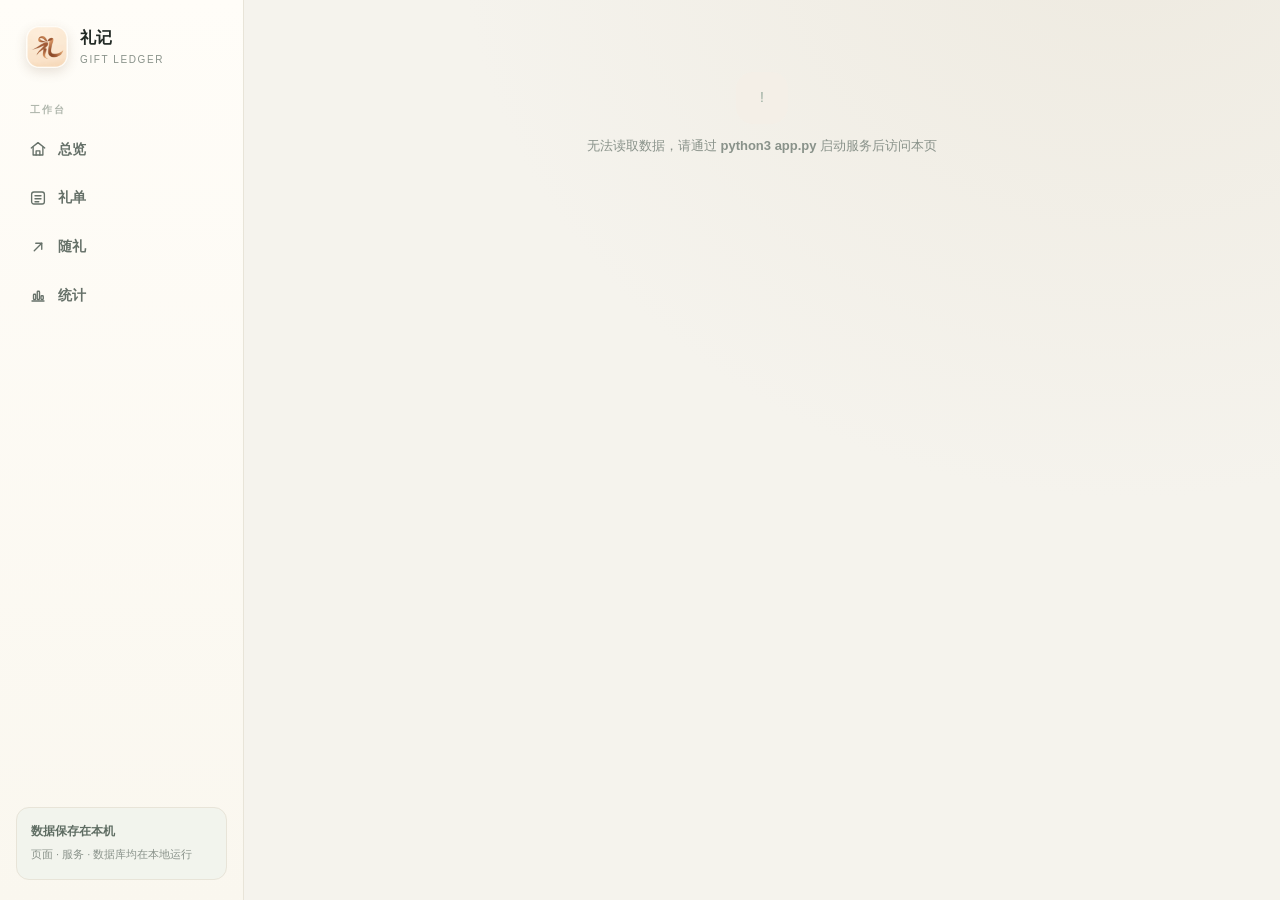
==== commit 328873aa: "精简界面文案：按钮与提示语" ====
--- a/index.html
+++ b/index.html
@@ -1824,7 +1824,7 @@
                 <div>
                     <div class="eyebrow">OVERVIEW</div>
                     <h1>每一份心意，都有迹可循</h1>
-                    <p>收礼、随礼、关系往来，都在这里安静地记着。</p>
+                    <p>收礼、随礼、关系往来，都在这里安静地记着</p>
                     <div class="hero-actions">
                         <button class="btn primary" data-action="new-bill">${icon('plus')} 创建礼单</button>
                         <button class="btn ghost" data-action="new-expense">${icon('out')} 记录随礼</button>
@@ -1849,7 +1849,7 @@
                         <div class="list-row click" data-action="open-bill" data-id="${b.id}">
                             <div class="cell-main"><div class="avatar">${icon('list')}</div><div class="cell-body"><div class="cell-title">${esc(b.name)}</div><div class="cell-sub">${fmtDate(b.date)} · ${b.people} 人</div></div></div>
                             <div class="cell-amount money income">${money(b.amount)}</div><div class="icon-btn">${icon('chevron')}</div>
-                        </div>`).join('')}</div>` : empty('还没有礼单，先创建一份吧。', `<button class="btn primary sm" data-action="new-bill">${icon('plus')} 创建礼单</button>`)}
+                        </div>`).join('')}</div>` : empty('还没有礼单，先创建一份吧', `<button class="btn primary sm" data-action="new-bill">${icon('plus')} 创建礼单</button>`)}
                 </section>
                 <section class="card">
                     <div class="card-head"><div><div class="card-title">最近随礼</div><div class="card-sub">送出去的每一份祝福</div></div><button class="btn ghost sm" data-nav="expenses">全部 ${icon('chevron')}</button></div>
@@ -1857,7 +1857,7 @@
                         <div class="list-row">
                             <div class="cell-main"><div class="avatar" style="${styleOf('relation', e.relation_id)}">${esc(initial(e.name))}</div><div class="cell-body"><div class="cell-title">${esc(e.name)}</div><div class="cell-sub">${esc(e.category || catName(e.cate_id))} · ${fmtDate(e.date)}</div></div></div>
                             <div class="cell-amount money expense">${money(e.amount)}</div>
-                        </div>`).join('')}</div>` : empty('还没有随礼记录。', `<button class="btn primary sm" data-action="new-expense">${icon('plus')} 记录随礼</button>`)}
+                        </div>`).join('')}</div>` : empty('还没有随礼记录', `<button class="btn primary sm" data-action="new-expense">${icon('plus')} 记录随礼</button>`)}
                 </section>
             </div>`;
     }
@@ -1871,7 +1871,7 @@
         else if (state.sort === 'amount-asc') sorted.sort((a, b) => Number(a.amount) - Number(b.amount));
         else if (state.sort === 'date-asc') sorted.sort((a, b) => dateKey(a.date).localeCompare(dateKey(b.date)) || a.id - b.id);
         const people = data.people || [];
-        app.innerHTML = pageHead('GIFT LEDGER', '我的礼单', '每一份收礼，都记在对应的人名下。', `<button class="btn primary" data-action="new-bill">${icon('plus')} 创建礼单</button>`) + `
+        app.innerHTML = pageHead('GIFT LEDGER', '我的礼单', '每一份收礼，都记在对应的人名下', `<button class="btn primary" data-action="new-bill">${icon('plus')} 创建礼单</button>`) + `
             <div class="kpis">
                 ${kpi('礼单总数', bills.length, '累计创建的礼单', 'list')}
                 ${kpi('收礼总额', `<span class="income">${money(sum(people, 'amount'))}</span>`, '全部礼单合计', 'wallet', 'in')}
@@ -1901,7 +1901,7 @@
                             <button class="icon-btn" data-action="edit-bill" data-id="${b.id}" title="编辑">${icon('edit')}</button>
                             <button class="icon-btn danger" data-action="del-bill" data-id="${b.id}" title="删除">${icon('trash')}</button>
                         </div>
-                    </div>`).join('')}</div><div class="search-none" id="bill-none" style="display:none">没有找到匹配的礼单</div>` : empty('还没有礼单，点击右上角创建一份。', `<button class="btn primary sm" data-action="new-bill">${icon('plus')} 创建礼单</button>`)}
+                    </div>`).join('')}</div><div class="search-none" id="bill-none" style="display:none">没有找到匹配的礼单</div>` : empty('还没有礼单，点击右上角创建一份', `<button class="btn primary sm" data-action="new-bill">${icon('plus')} 创建礼单</button>`)}
             </section>`;
     }
 
@@ -1927,8 +1927,8 @@
                     <div class="chips-row"><span class="chip">${icon('calendar')} ${esc(fmtDate(bill.date))}</span><span class="chip green">${icon('users')} ${ps.length} 位来客</span><span class="chip gold">${icon('wallet')} ${money(sum(ps, 'amount'))}</span></div>
                 </div>
                 <div class="detail-actions">
-                    <button class="btn ghost" data-action="edit-bill" data-id="${bill.id}">${icon('edit')} 编辑礼单</button>
-                    <button class="btn primary" data-action="new-person" data-id="${bill.id}">${icon('plus')} 添加人员</button>
+                    <button class="btn ghost" data-action="edit-bill" data-id="${bill.id}">${icon('edit')} 编辑</button>
+                    <button class="btn primary" data-action="new-person" data-id="${bill.id}">${icon('plus')} 上礼</button>
                     <button class="btn danger" data-action="del-bill" data-id="${bill.id}">${icon('trash')}</button>
                 </div>
             </div>
@@ -1936,7 +1936,7 @@
                 <div class="card-head"><div><div class="card-title">关系汇总</div><div class="card-sub">按来客关系拆分的礼金占比</div></div></div>
                 ${groups.length ? `<div class="segment">${groups.map(g => `<i style="width:${g.v / total * 100}%;background:${toneOf('relation', g.id).solid}"></i>`).join('')}</div>
                     <div class="legend">${groups.map(g => `<div class="legend-item"><span class="dot" style="background:${toneOf('relation', g.id).solid}"></span>${esc(g.name)} · ${g.n} 人 <b>${money(g.v)}</b></div>`).join('')}</div>`
-            : '<div class="muted" style="font-size:13px">添加人员后，这里会自动汇总各关系的礼金。</div>'}
+            : '<div class="muted" style="font-size:13px">添加人员后，这里会自动汇总各关系的礼金</div>'}
             </section>
             <section class="card">
                 <div class="card-head"><div><div class="card-title">礼单明细</div><div class="card-sub" id="person-count">${ps.length} 条记录</div></div>
@@ -1956,7 +1956,7 @@
                             <button class="icon-btn" data-action="edit-person" data-id="${p.id}" title="编辑">${icon('edit')}</button>
                             <button class="icon-btn danger" data-action="del-person" data-id="${p.id}" title="删除">${icon('trash')}</button>
                         </div>
-                    </div>`).join('')}</div><div class="search-none" id="person-none" style="display:none">没有找到匹配的人员</div>` : empty('这份礼单还没有人，添加第一位来客吧。', `<button class="btn primary sm" data-action="new-person" data-id="${bill.id}">${icon('plus')} 添加人员</button>`)}
+                    </div>`).join('')}</div><div class="search-none" id="person-none" style="display:none">没有找到匹配的人员</div>` : empty('这份礼单还没有人，添加第一位来客吧', `<button class="btn primary sm" data-action="new-person" data-id="${bill.id}">${icon('plus')} 添加人员</button>`)}
             </section>`;
     }
 
@@ -1972,7 +1972,7 @@
         if (state.expSort === 'amount-desc') list.sort((a, b) => Number(b.amount) - Number(a.amount));
         else if (state.expSort === 'amount-asc') list.sort((a, b) => Number(a.amount) - Number(b.amount));
         else if (state.expSort === 'date-asc') list.sort((a, b) => dateKey(a.date).localeCompare(dateKey(b.date)) || a.id - b.id);
-        app.innerHTML = pageHead('OUTGOING', '随礼记录', '送出去的每一份心意，也值得被好好记下。', `<button class="btn primary" data-action="new-expense">${icon('plus')} 记录随礼</button>`) + `
+        app.innerHTML = pageHead('OUTGOING', '随礼记录', '送出去的每一份心意，也值得被好好记下', `<button class="btn primary" data-action="new-expense">${icon('plus')} 记录随礼</button>`) + `
             <div class="kpis">
                 ${kpi('随礼总额', `<span class="expense">${money(sum(data.expenses || [], 'amount'))}</span>`, '累计送出', 'out', 'out')}
                 ${kpi('记录笔数', (data.expenses || []).length, '共多少笔随礼', 'list')}
@@ -2003,7 +2003,7 @@
                             <button class="icon-btn" data-action="edit-expense" data-id="${e.id}" title="编辑">${icon('edit')}</button>
                             <button class="icon-btn danger" data-action="del-expense" data-id="${e.id}" title="删除">${icon('trash')}</button>
                         </div>
-                    </div>`).join('')}</div><div class="search-none" id="exp-none" style="display:none">没有找到匹配的记录</div>` : empty('还没有随礼记录，点击右上角添加一笔。', `<button class="btn primary sm" data-action="new-expense">${icon('plus')} 记录随礼</button>`)}
+                    </div>`).join('')}</div><div class="search-none" id="exp-none" style="display:none">没有找到匹配的记录</div>` : empty('还没有随礼记录，点击右上角添加一笔', `<button class="btn primary sm" data-action="new-expense">${icon('plus')} 记录随礼</button>`)}
             </section>`;
     }
 
@@ -2020,7 +2020,7 @@
     function renderStats(app) {
         const people = data.people || [], expenses = data.expenses || [];
         const income = sum(people, 'amount'), out = sum(expenses, 'amount');
-        app.innerHTML = pageHead('INSIGHTS', '收支统计', '看看心意都流向了哪里。', `<button class="btn ghost" data-action="import">${icon('download')} 导入 Excel</button><button class="btn primary" data-action="export">${icon('upload')} 导出 Excel</button>`) + `
+        app.innerHTML = pageHead('INSIGHTS', '收支统计', '看看心意都流向了哪里', `<button class="btn ghost" data-action="import">${icon('download')} 导入 Excel</button><button class="btn primary" data-action="export">${icon('upload')} 导出 Excel</button>`) + `
             <div class="summary-band">
                 <div class="summary-item"><span>收礼总额</span><b class="income">${money(income)}</b></div>
                 <div class="summary-item"><span>随礼总额</span><b class="expense">${money(out)}</b></div>
@@ -2269,21 +2269,21 @@
     });
 
     function addBill() {
-        openForm('创建礼单', '为这场喜事建一份新的礼单', [
+        openForm('创建礼单', '', [
             {name: 'name', label: '礼单名称', placeholder: '例如：生日', required: true},
             {name: 'date', label: '日期', type: 'date', value: today, required: true}
         ], d => mutate('/api/bill', 'POST', d, '礼单已创建'));
     }
 
     function editBill(x) {
-        openForm('编辑礼单', x.name, [
+        openForm('编辑', x.name, [
             {name: 'name', label: '礼单名称', value: x.name, required: true},
             {name: 'date', label: '日期', type: 'date', value: x.date, required: true}
         ], d => mutate('/api/bill/' + x.id, 'PUT', d, '已保存'));
     }
 
     function addPerson(id) {
-        openForm('添加人员', '记录一位来客的礼金', [
+        openForm('上礼', '', [
             {name: 'name', label: '姓名', placeholder: '请输入姓名', required: true},
             relField(),
             {
@@ -2305,7 +2305,7 @@
     }
 
     function editPerson(x) {
-        openForm('编辑收礼明细', x.name, [
+        openForm('编辑', x.name, [
             billField(x.bill_id), relField(x.relation_id),
             {name: 'name', label: '姓名', value: x.name, required: true},
             {name: 'amount', label: '金额（元）', type: 'number', min: 0, step: '0.01', value: x.amount, required: true},
@@ -2314,7 +2314,7 @@
     }
 
     function addExpense() {
-        openForm('记录随礼', '把送出的祝福记下来', [
+        openForm('记录随礼', '', [
             {name: 'name', label: '姓名', placeholder: '请输入姓名', required: true},
             cateField(), relField(),
             {
@@ -2436,7 +2436,7 @@
             if (x) editBill(x);
         } else if (a === 'del-bill') {
             const x = one(data.bills);
-            if (x) confirmDialog('删除礼单', '「' + x.name + '」及其下所有收礼明细都会被删除，且无法恢复。', () =>
+            if (x) confirmDialog('删除礼单', '「' + x.name + '」及其下所有收礼明细都会被删除，且无法恢复', () =>
                 mutate('/api/bill/' + id, 'DELETE', null, '已删除', () => {
                     if (state.billId === id) {
                         state.billId = null;
@@ -2521,7 +2521,7 @@
             data = await (await fetch('/api/data')).json();
             render();
         } catch (_) {
-            $('#app').innerHTML = '<div class="empty"><div class="empty-icon">!</div><p>无法读取数据，请通过 <b>python3 app.py</b> 启动服务后访问本页。</p></div>';
+            $('#app').innerHTML = '<div class="empty"><div class="empty-icon">!</div><p>无法读取数据，请通过 <b>python3 app.py</b> 启动服务后访问本页</p></div>';
         }
     }
 
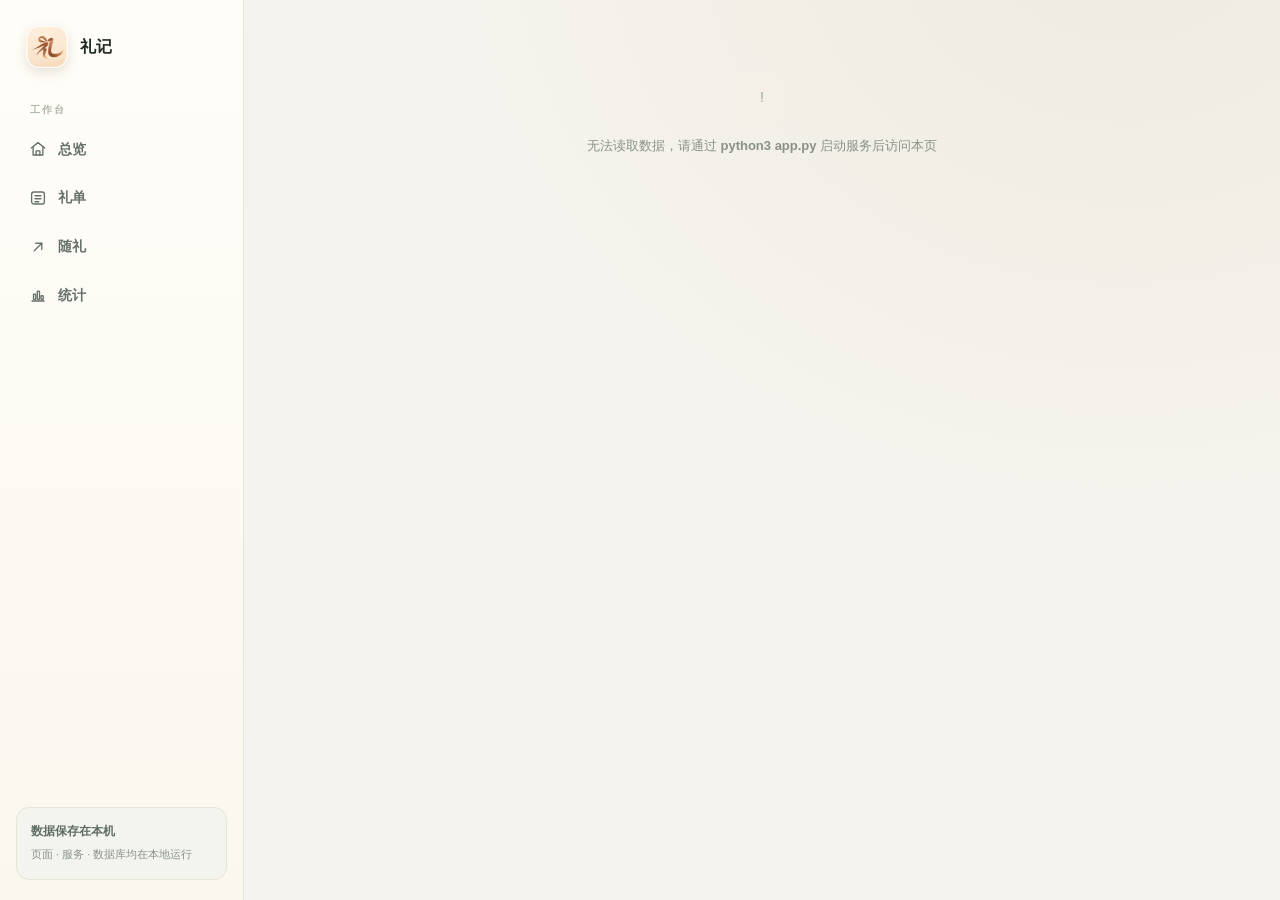
==== commit a194a12a: "1" ====
--- a/index.html
+++ b/index.html
@@ -541,6 +541,10 @@
         color: var(--muted)
     }
 
+    .cell-count-mobile {
+        display: none
+    }
+
     .cell-tags {
         width: 158px;
         display: flex;
@@ -1343,16 +1347,26 @@
             display: none
         }
 
+        .cell-count-mobile {
+            display: inline
+        }
+
         .cell-tags-mobile {
             display: flex;
-            gap: 5px;
+            flex: 0 0 100%;
+            box-sizing: border-box;
+            padding-left: 45px;
+            align-items: center;
+            gap: 9px;
             flex-wrap: wrap;
-            margin-top: 5px
+            margin-top: -2px
         }
 
         .cell-tags-mobile .chip {
-            padding: 2px 8px;
-            font-size: 11px
+            padding: 4px 10px;
+            font-size: 12px;
+            line-height: 1.3;
+            border: 1px solid rgba(111, 78, 55, .1)
         }
 
         .cell-amount {
@@ -1368,7 +1382,8 @@
 
         .list-row {
             padding: 12px 2px;
-            gap: 8px
+            gap: 8px;
+            flex-wrap: wrap
         }
 
         .row-wrap {
@@ -1592,7 +1607,6 @@
             </div>
             <div>
                 <div class="brand-name">礼记</div>
-                <div class="brand-sub">GIFT LEDGER</div>
             </div>
         </div>
         <div class="nav-label">工作台</div>
@@ -1822,9 +1836,8 @@
         app.innerHTML = `
             <section class="hero">
                 <div>
-                    <div class="eyebrow">OVERVIEW</div>
                     <h1>每一份心意，都有迹可循</h1>
-                    <p>收礼、随礼、关系往来，都在这里安静地记着</p>
+                    <p></p>
                     <div class="hero-actions">
                         <button class="btn primary" data-action="new-bill">${icon('plus')} 创建礼单</button>
                         <button class="btn ghost" data-action="new-expense">${icon('out')} 记录随礼</button>
@@ -1844,7 +1857,7 @@
             </div>
             <div class="two-col">
                 <section class="card">
-                    <div class="card-head"><div><div class="card-title">最近礼单</div><div class="card-sub">点开可查看每位来客的明细</div></div><button class="btn ghost sm" data-nav="bills">全部 ${icon('chevron')}</button></div>
+                    <div class="card-head"><div><div class="card-title">最近礼单</div></div><button class="btn ghost sm" data-nav="bills">全部 ${icon('chevron')}</button></div>
                     ${bills.length ? `<div class="list">${bills.slice(0, 5).map(b => `
                         <div class="list-row click" data-action="open-bill" data-id="${b.id}">
                             <div class="cell-main"><div class="avatar">${icon('list')}</div><div class="cell-body"><div class="cell-title">${esc(b.name)}</div><div class="cell-sub">${fmtDate(b.date)} · ${b.people} 人</div></div></div>
@@ -1852,7 +1865,7 @@
                         </div>`).join('')}</div>` : empty('还没有礼单，先创建一份吧', `<button class="btn primary sm" data-action="new-bill">${icon('plus')} 创建礼单</button>`)}
                 </section>
                 <section class="card">
-                    <div class="card-head"><div><div class="card-title">最近随礼</div><div class="card-sub">送出去的每一份祝福</div></div><button class="btn ghost sm" data-nav="expenses">全部 ${icon('chevron')}</button></div>
+                    <div class="card-head"><div><div class="card-title">最近随礼</div></div><button class="btn ghost sm" data-nav="expenses">全部 ${icon('chevron')}</button></div>
                     ${expenses.length ? `<div class="list">${expenses.slice(0, 5).map(e => `
                         <div class="list-row">
                             <div class="cell-main"><div class="avatar" style="${styleOf('relation', e.relation_id)}">${esc(initial(e.name))}</div><div class="cell-body"><div class="cell-title">${esc(e.name)}</div><div class="cell-sub">${esc(e.category || catName(e.cate_id))} · ${fmtDate(e.date)}</div></div></div>
@@ -1871,12 +1884,12 @@
         else if (state.sort === 'amount-asc') sorted.sort((a, b) => Number(a.amount) - Number(b.amount));
         else if (state.sort === 'date-asc') sorted.sort((a, b) => dateKey(a.date).localeCompare(dateKey(b.date)) || a.id - b.id);
         const people = data.people || [];
-        app.innerHTML = pageHead('GIFT LEDGER', '我的礼单', '每一份收礼，都记在对应的人名下', `<button class="btn primary" data-action="new-bill">${icon('plus')} 创建礼单</button>`) + `
+        app.innerHTML = pageHead('', '礼单', '', `<button class="btn primary" data-action="new-bill">${icon('plus')} 创建礼单</button>`) + `
             <div class="kpis">
-                ${kpi('礼单总数', bills.length, '累计创建的礼单', 'list')}
-                ${kpi('收礼总额', `<span class="income">${money(sum(people, 'amount'))}</span>`, '全部礼单合计', 'wallet', 'in')}
-                ${kpi('来客人数', people.length, '按明细条数统计', 'users')}
-                ${kpi('平均每单', money(bills.length ? sum(people, 'amount') / bills.length : 0), '礼金均值', 'chart', 'gold')}
+                ${kpi('礼单总数', bills.length, '', 'list')}
+                ${kpi('收礼总额', `<span class="income">${money(sum(people, 'amount'))}</span>`, '', 'wallet', 'in')}
+                ${kpi('来客人数', people.length, '', 'users')}
+                ${kpi('平均每单', money(bills.length ? sum(people, 'amount') / bills.length : 0), '', 'chart', 'gold')}
             </div>
             <section class="card">
                 <div class="toolbar">
@@ -1892,9 +1905,8 @@
                 ${sorted.length ? `<div class="list" id="bill-list">${sorted.map(b => `
                     <div class="row-wrap" data-search="${esc(String(b.name || '').toLowerCase())}">
                         <div class="list-row click" data-action="open-bill" data-id="${b.id}">
-                            <div class="cell-main"><div class="avatar">${icon('gift')}</div><div class="cell-body"><div class="cell-title">${esc(b.name)}</div><div class="cell-sub">${esc(fmtDate(b.date))}</div></div></div>
+                            <div class="cell-main"><div class="avatar">${icon('gift')}</div><div class="cell-body"><div class="cell-title">${esc(b.name)}</div><div class="cell-sub">${esc(fmtDate(b.date))}<span class="cell-count-mobile"> · ${b.people} 人</span></div></div></div>
                             <div class="cell-count">${b.people} 人</div>
-                            <div class="cell-meta">${esc(fmtDate(b.date))}</div>
                             <div class="cell-amount money income">${money(b.amount)}</div>
                         </div>
                         <div class="row-actions">
@@ -1972,12 +1984,12 @@
         if (state.expSort === 'amount-desc') list.sort((a, b) => Number(b.amount) - Number(a.amount));
         else if (state.expSort === 'amount-asc') list.sort((a, b) => Number(a.amount) - Number(b.amount));
         else if (state.expSort === 'date-asc') list.sort((a, b) => dateKey(a.date).localeCompare(dateKey(b.date)) || a.id - b.id);
-        app.innerHTML = pageHead('OUTGOING', '随礼记录', '送出去的每一份心意，也值得被好好记下', `<button class="btn primary" data-action="new-expense">${icon('plus')} 记录随礼</button>`) + `
+        app.innerHTML = pageHead('', '随礼', '', `<button class="btn primary" data-action="new-expense">${icon('plus')} 记录随礼</button>`) + `
             <div class="kpis">
-                ${kpi('随礼总额', `<span class="expense">${money(sum(data.expenses || [], 'amount'))}</span>`, '累计送出', 'out', 'out')}
-                ${kpi('记录笔数', (data.expenses || []).length, '共多少笔随礼', 'list')}
-                ${kpi('平均每笔', money((data.expenses || []).length ? sum(data.expenses || [], 'amount') / data.expenses.length : 0), '礼金均值', 'chart', 'gold')}
-                ${kpi('最大一笔', money(Math.max(0, ...(data.expenses || []).map(e => Number(e.amount || 0)))), '单笔最高', 'wallet')}
+                ${kpi('随礼总额', `<span class="expense">${money(sum(data.expenses || [], 'amount'))}</span>`, '', 'out', 'out')}
+                ${kpi('记录笔数', (data.expenses || []).length, '', 'list')}
+                ${kpi('平均每笔', money((data.expenses || []).length ? sum(data.expenses || [], 'amount') / data.expenses.length : 0), '', 'chart', 'gold')}
+                ${kpi('最大一笔', money(Math.max(0, ...(data.expenses || []).map(e => Number(e.amount || 0)))), '', 'wallet')}
             </div>
             <section class="card">
                 <div class="toolbar">
@@ -1995,9 +2007,10 @@
                 ${list.length ? `<div class="list" id="exp-list">${list.map(e => `
                     <div class="row-wrap" data-search="${esc(String(e.name || '').toLowerCase())}">
                         <div class="list-row">
-                            <div class="cell-main"><div class="avatar" style="${styleOf('relation', e.relation_id)}">${esc(initial(e.name))}</div><div class="cell-body"><div class="cell-title">${esc(e.name)}</div><div class="cell-sub">${esc(fmtDate(e.date))}</div><div class="cell-tags-mobile"><span class="chip" style="${styleOf('relation', e.relation_id)}">${esc(e.relation || relName(e.relation_id))}</span><span class="chip" style="${styleOf('category', e.cate_id)}">${esc(e.category || catName(e.cate_id))}</span></div></div></div>
+                            <div class="cell-main"><div class="avatar" style="${styleOf('relation', e.relation_id)}">${esc(initial(e.name))}</div><div class="cell-body"><div class="cell-title">${esc(e.name)}</div><div class="cell-sub">${esc(fmtDate(e.date))}</div></div></div>
                             <div class="cell-tags"><span class="chip" style="${styleOf('relation', e.relation_id)}">${esc(e.relation || relName(e.relation_id))}</span><span class="chip" style="${styleOf('category', e.cate_id)}">${esc(e.category || catName(e.cate_id))}</span></div>
                             <div class="cell-amount money expense">${money(e.amount)}</div>
+                            <div class="cell-tags-mobile"><span class="chip" style="${styleOf('relation', e.relation_id)}">${esc(e.relation || relName(e.relation_id))}</span><span class="chip" style="${styleOf('category', e.cate_id)}">${esc(e.category || catName(e.cate_id))}</span></div>
                         </div>
                         <div class="row-actions">
                             <button class="icon-btn" data-action="edit-expense" data-id="${e.id}" title="编辑">${icon('edit')}</button>
@@ -2020,7 +2033,7 @@
     function renderStats(app) {
         const people = data.people || [], expenses = data.expenses || [];
         const income = sum(people, 'amount'), out = sum(expenses, 'amount');
-        app.innerHTML = pageHead('INSIGHTS', '收支统计', '看看心意都流向了哪里', `<button class="btn ghost" data-action="import">${icon('download')} 导入 Excel</button><button class="btn primary" data-action="export">${icon('upload')} 导出 Excel</button>`) + `
+        app.innerHTML = pageHead('', '统计', '', `<button class="btn ghost" data-action="import">${icon('download')} 导入 Excel</button><button class="btn primary" data-action="export">${icon('upload')} 导出 Excel</button>`) + `
             <div class="summary-band">
                 <div class="summary-item"><span>收礼总额</span><b class="income">${money(income)}</b></div>
                 <div class="summary-item"><span>随礼总额</span><b class="expense">${money(out)}</b></div>
@@ -2028,24 +2041,24 @@
                 <span class="chip ${income >= out ? 'red' : 'green'}">${income >= out ? '收礼多于随礼' : '随礼多于收礼'}</span>
             </div>
             <div class="chart-grid">
-                ${chartCard('收礼(关系)', (data.relations || []).map(r => [r.name, sum(people.filter(x => x.relation_id == r.id), 'amount')]), 'red', '哪些关系带来的礼金最多')}
-                ${chartCard('随礼(关系)', (data.relations || []).map(r => [r.name, sum(expenses.filter(x => x.relation_id == r.id), 'amount')]), '', '按关系查看送出的礼金')}
-                ${chartCard('随礼(类别)', (data.categories || []).map(c => [c.name, sum(expenses.filter(x => x.cate_id == c.id), 'amount')]), 'gold', '不同场合的随礼分布')}
+                ${chartCard('收礼(关系)', (data.relations || []).map(r => [r.name, sum(people.filter(x => x.relation_id == r.id), 'amount')]), 'red', '')}
+                ${chartCard('随礼(关系)', (data.relations || []).map(r => [r.name, sum(expenses.filter(x => x.relation_id == r.id), 'amount')]), '', '')}
+                ${chartCard('随礼(类别)', (data.categories || []).map(c => [c.name, sum(expenses.filter(x => x.cate_id == c.id), 'amount')]), 'gold', '')}
             </div>
             <div class="manage-grid">
                 <section class="card">
-                    <div class="card-head"><div><div class="card-title">关系管理</div><div class="card-sub">用于礼单和随礼的关系分类</div></div></div>
+                    <div class="card-head"><div><div class="card-title">关系</div></div></div>
                     <div class="tag-list">${(data.relations || []).map(x => `<span class="tag">${esc(x.name)}
                         <button class="icon-btn" data-action="edit-relation" data-id="${x.id}" title="编辑">${icon('edit')}</button>
                         <button class="icon-btn danger" data-action="del-relation" data-id="${x.id}" title="删除">${icon('trash')}</button></span>`).join('') || '<span class="muted" style="font-size:12px">暂无关系</span>'}</div>
-                    <div class="inline-add"><input class="input" id="relation-name" placeholder="新增关系名称"><button class="btn primary" data-action="add-relation">${icon('plus')} 添加</button></div>
+                    <div class="inline-add"><input class="input" id="relation-name" placeholder="关系名称"><button class="btn primary" data-action="add-relation">${icon('plus')} 添加</button></div>
                 </section>
                 <section class="card">
-                    <div class="card-head"><div><div class="card-title">随礼分类</div><div class="card-sub">例如结婚、生日、乔迁</div></div></div>
+                    <div class="card-head"><div><div class="card-title">分类</div></div></div>
                     <div class="tag-list">${(data.categories || []).map(x => `<span class="tag">${esc(x.name)}
                         <button class="icon-btn" data-action="edit-category" data-id="${x.id}" title="编辑">${icon('edit')}</button>
                         <button class="icon-btn danger" data-action="del-category" data-id="${x.id}" title="删除">${icon('trash')}</button></span>`).join('') || '<span class="muted" style="font-size:12px">暂无分类</span>'}</div>
-                    <div class="inline-add"><input class="input" id="category-name" placeholder="新增分类名称"><button class="btn primary" data-action="add-category">${icon('plus')} 添加</button></div>
+                    <div class="inline-add"><input class="input" id="category-name" placeholder="分类名称"><button class="btn primary" data-action="add-category">${icon('plus')} 添加</button></div>
                 </section>
             </div>`;
     }
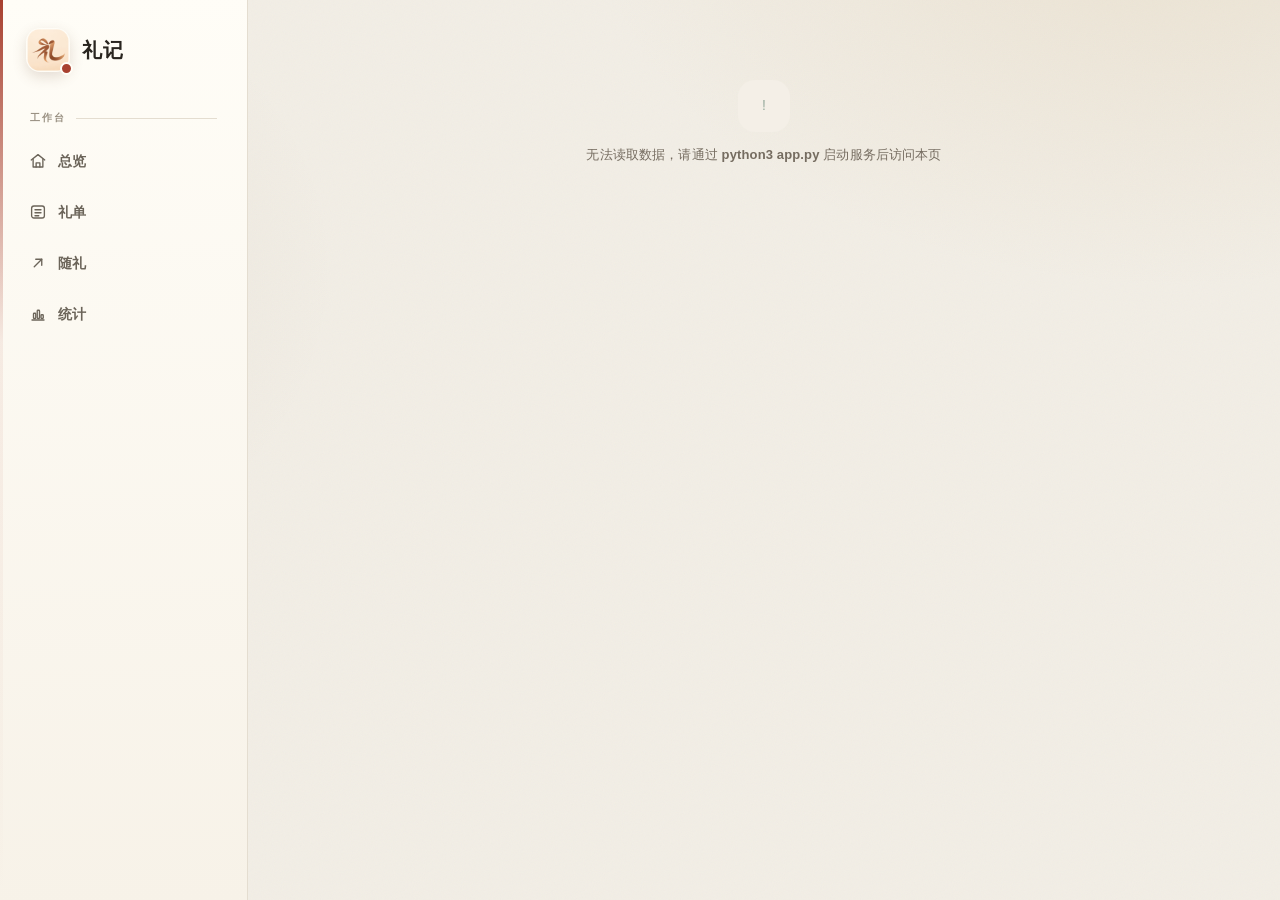
==== commit 6bc652ff: "style: 优化桌面与手机端布局与视觉（纸质账册风格）" ====
--- a/index.html
+++ b/index.html
@@ -2,24 +2,42 @@
 <html lang="zh">
 <meta charset="utf-8">
 <meta name="viewport" content="width=device-width,initial-scale=1">
+<meta name="theme-color" content="#f2eee5">
 <link rel="icon" type="image/x-icon" href="[data-uri]">
 <title>礼记 · 往来有据</title>
 <style>
     :root {
-        --bg: #f5f3ed;
-        --surface: #fffdf8;
-        --surface-2: #faf8f1;
-        --ink: #222a25;
-        --muted: #89928a;
-        --line: #e8e4d8;
+        /* 纸本账册：暖米纸底 + 咖啡棕主色 + 朱红印章强调色 */
+        --paper: #f2eee5;
+        --bg: var(--paper);
+        --surface: #fffcf5;
+        --surface-2: #faf6ee;
+        --ink: #29251f;
+        --muted: #756c60;
+        --line: #e4ddd0;
+        --line-strong: #d3c9b7;
         --primary: #6f4e37;
-        --primary-2: #936b47;
-        --accent: #c08a3e;
+        --primary-2: #8a6647;
+        --primary-deep: #4a3425;
+        --accent: #a8402f;
+        --gold: #b5863d;
         --income: #b4533a;
         --expense: #2f7a63;
-        --danger: #b85c5c;
-        --shadow: 0 2px 10px rgba(70, 50, 35, .06);
-        --radius: 18px;
+        --danger: #a94336;
+        /* 离线 WebView 无法加载网络字体：宋体作展示字，苹方作正文字 */
+        --font-display: "Songti SC", "STSong", "Noto Serif CJK SC", "Source Han Serif SC", "SimSun", Georgia, serif;
+        --font-body: "PingFang SC", "Hiragino Sans GB", "Microsoft YaHei", "Segoe UI", sans-serif;
+        --shadow-1: 0 2px 8px rgba(74, 52, 37, .05);
+        --shadow-2: 0 10px 28px rgba(74, 52, 37, .09);
+        --shadow-3: 0 24px 60px rgba(74, 52, 37, .16);
+        --shadow: var(--shadow-1);
+        --radius-sm: 8px;
+        --radius: 16px;
+        --radius-lg: 22px;
+        --ease: cubic-bezier(.16, 1, .3, 1);
+        --dur-fast: 160ms;
+        --dur: 320ms;
+        --dur-slow: 640ms;
     }
 
     * {
@@ -32,10 +50,25 @@
     }
 
     body {
-        background: radial-gradient(ellipse at 88% -10%, #eeeae0 0, transparent 42%), var(--bg);
+        /* 账页纹理：柔和光晕 + 极淡颗粒，避免纯色平铺 */
+        background-color: var(--paper);
+        background-image:
+            url("data:image/svg+xml,%3Csvg xmlns='http://www.w3.org/2000/svg' width='180' height='180'%3E%3Cfilter id='n'%3E%3CfeTurbulence type='fractalNoise' baseFrequency='.9' numOctaves='3' stitchTiles='stitch'/%3E%3C/filter%3E%3Crect width='100%25' height='100%25' filter='url(%23n)' opacity='.035'/%3E%3C/svg%3E"),
+            radial-gradient(60rem 40rem at 92% -12%, rgba(181, 134, 61, .12), transparent 62%),
+            radial-gradient(46rem 36rem at -8% 30%, rgba(111, 78, 55, .08), transparent 60%);
         color: var(--ink);
-        font: 14px/1.55 -apple-system, BlinkMacSystemFont, "Segoe UI", "PingFang SC", "Microsoft YaHei", sans-serif;
+        font: 14px/1.65 var(--font-body);
+        letter-spacing: .01em;
         -webkit-font-smoothing: antialiased;
+    }
+
+    ::selection {
+        background: rgba(168, 64, 47, .16)
+    }
+
+    :focus-visible {
+        outline: 2px solid var(--accent);
+        outline-offset: 2px
     }
 
     button, input, select {
@@ -44,6 +77,21 @@
 
     button {
         cursor: pointer
+    }
+
+    /* 一次编排好的入场序列，错峰 70ms；降级方案见文件末尾 */
+    @keyframes riseIn {
+        from { opacity: 0; transform: translateY(14px) }
+        to { opacity: 1; transform: none }
+    }
+
+    @media (prefers-reduced-motion: no-preference) {
+        #app > * { animation: riseIn var(--dur) var(--ease) both }
+        #app > *:nth-child(2) { animation-delay: 70ms }
+        #app > *:nth-child(3) { animation-delay: 140ms }
+        #app > *:nth-child(4) { animation-delay: 210ms }
+        #app > *:nth-child(5) { animation-delay: 280ms }
+        #app > *:nth-child(6) { animation-delay: 350ms }
     }
 
     .ico {
@@ -59,16 +107,25 @@
 
     /* ---------- 侧边栏 ---------- */
     .sidebar {
-        width: 244px;
-        flex: 0 0 244px;
+        width: 248px;
+        flex: 0 0 248px;
         height: 100vh;
         position: sticky;
         top: 0;
-        padding: 26px 16px 20px;
+        padding: 28px 16px 20px;
         display: flex;
         flex-direction: column;
-        background: linear-gradient(180deg, #fffdf8 0%, #faf7ef 100%);
+        background: linear-gradient(178deg, #fffdf7 0%, #f7f2e8 100%);
         border-right: 1px solid var(--line);
+    }
+
+    /* 页缘朱红细线：账册装订的视觉锚点 */
+    .sidebar::before {
+        content: "";
+        position: absolute;
+        inset: 0 auto 0 0;
+        width: 3px;
+        background: linear-gradient(180deg, var(--accent) 0%, rgba(168, 64, 47, .08) 38%, transparent 100%);
     }
 
     .brand {
@@ -76,77 +133,112 @@
         align-items: center;
         gap: 12px;
         padding: 0 10px;
-        margin-bottom: 34px
+        margin-bottom: 38px
     }
 
     .brand-mark {
-        width: 42px;
-        height: 42px;
+        width: 44px;
+        height: 44px;
         display: grid;
         place-items: center;
         flex: 0 0 auto;
+        position: relative
     }
 
     .brand-mark img {
-        width: 42px;
-        height: 42px;
+        width: 44px;
+        height: 44px;
         display: block;
-        border-radius: 13px;
-        box-shadow: 0 4px 12px rgba(111, 78, 55, .16);
+        border-radius: 14px;
+        box-shadow: 0 5px 14px rgba(111, 78, 55, .18)
+    }
+
+    .brand-mark::after {
+        content: "";
+        position: absolute;
+        right: -3px;
+        bottom: -3px;
+        width: 9px;
+        height: 9px;
+        border-radius: 50%;
+        background: var(--accent);
+        border: 2px solid #fffdf7
     }
 
     .brand-name {
-        font-size: 16px;
-        font-weight: 780;
-        letter-spacing: .01em
+        font: 700 20px/1.3 var(--font-display);
+        letter-spacing: .06em
     }
 
     .brand-sub {
         font-size: 10px;
         color: var(--muted);
-        letter-spacing: .16em;
-        margin-top: 1px
+        letter-spacing: .14em;
+        margin-top: 2px
     }
 
     .nav-label {
+        display: flex;
+        align-items: center;
+        gap: 10px;
         font-size: 10px;
-        letter-spacing: .18em;
-        color: #b0b7ad;
+        letter-spacing: .2em;
+        color: #9a9183;
         padding: 0 14px;
-        margin: 0 0 10px;
+        margin: 0 0 12px;
         font-weight: 700
     }
 
+    .nav-label::after {
+        content: "";
+        flex: 1;
+        height: 1px;
+        background: var(--line)
+    }
+
     .nav {
         display: flex;
         flex-direction: column;
-        gap: 5px
+        gap: 6px
     }
 
     .nav button {
+        position: relative;
         width: 100%;
+        min-height: 44px;
         border: 0;
         background: transparent;
-        color: #667169;
-        border-radius: 12px;
+        color: #6b6459;
+        border-radius: 11px;
         padding: 11px 13px;
         display: flex;
         align-items: center;
         gap: 11px;
         font-weight: 650;
         text-align: left;
-        transition: background .16s, color .16s, transform .16s;
+        transition: background var(--dur-fast), color var(--dur-fast), transform var(--dur-fast);
     }
 
     .nav button:hover {
-        background: #f2ece3;
+        background: #f1ebdf;
         color: var(--primary)
     }
 
     .nav button.on {
-        background: var(--primary);
+        background: linear-gradient(100deg, var(--primary-deep), var(--primary));
         color: #fff;
-        box-shadow: 0 7px 16px rgba(111, 78, 55, .2)
+        box-shadow: 0 8px 18px rgba(111, 78, 55, .22)
+    }
+
+    .nav button.on::before {
+        content: "";
+        position: absolute;
+        left: 0;
+        top: 12px;
+        bottom: 12px;
+        width: 2px;
+        border-radius: 2px;
+        background: var(--accent)
     }
 
     .nav button.on:hover {
@@ -155,10 +247,23 @@
 
     .side-foot {
         margin-top: auto;
-        padding: 14px;
-        border-radius: 13px;
-        background: #f2f4ed;
-        border: 1px solid var(--line)
+        padding: 14px 15px;
+        border-radius: 12px;
+        background: rgba(255, 253, 247, .7);
+        border: 1px dashed var(--line-strong);
+        position: relative
+    }
+
+    .side-foot::before {
+        content: "";
+        position: absolute;
+        left: -5px;
+        top: -5px;
+        width: 10px;
+        height: 10px;
+        border-radius: 50%;
+        background: var(--accent);
+        opacity: .75
     }
 
     .side-foot b {
@@ -180,24 +285,25 @@
     }
 
     .content {
-        max-width: 1180px;
+        max-width: 1240px;
         margin: 0 auto;
-        padding: 30px 38px 70px
+        padding: 38px 46px 84px
     }
 
     /* ---------- 通用组件 ---------- */
     .btn {
+        min-height: 40px;
         border: 1px solid transparent;
-        border-radius: 11px;
-        padding: 10px 15px;
+        border-radius: 10px;
+        padding: 10px 16px;
         display: inline-flex;
         align-items: center;
         justify-content: center;
         gap: 7px;
-        font-weight: 680;
+        font-weight: 650;
         font-size: 13px;
         white-space: nowrap;
-        transition: transform .14s, background .14s, box-shadow .14s;
+        transition: transform var(--dur-fast) var(--ease), background var(--dur-fast), box-shadow var(--dur-fast);
     }
 
     .btn:hover {
@@ -209,43 +315,51 @@
     }
 
     .btn.primary {
-        background: var(--primary);
+        background: linear-gradient(135deg, var(--primary-2), var(--primary));
         color: #fff;
-        box-shadow: 0 6px 14px rgba(111, 78, 55, .18)
+        box-shadow: 0 6px 16px rgba(111, 78, 55, .22), inset 0 1px 0 rgba(255, 255, 255, .16)
     }
 
     .btn.primary:hover {
-        background: var(--primary-2)
+        background: linear-gradient(135deg, var(--primary), var(--primary-deep))
     }
 
     .btn.ghost {
-        background: #fff;
+        background: #fffdf8;
         color: #5d6a61;
-        border-color: var(--line)
+        border-color: var(--line-strong)
     }
 
     .btn.ghost:hover {
-        background: #f8faf6
+        background: #f7f2e8;
+        border-color: var(--primary-2)
     }
 
     .btn.danger {
-        background: #fbeeee;
+        background: #fbefeb;
         color: var(--danger);
-        border-color: #f2dede
+        border-color: #ecd3cb
     }
 
     .btn.sm {
         padding: 7px 11px;
+        min-height: 34px;
         font-size: 12px;
         border-radius: 9px
     }
 
     .card {
-        background: var(--surface);
+        background: linear-gradient(160deg, #fffdf8 0%, var(--surface) 62%);
         border: 1px solid var(--line);
         border-radius: var(--radius);
-        padding: 20px;
-        box-shadow: var(--shadow)
+        padding: 22px;
+        box-shadow: var(--shadow-1);
+        transition: box-shadow var(--dur) var(--ease), border-color var(--dur);
+    }
+
+    .card:hover {
+        box-shadow: var(--shadow-2);
+        border-color: var(--line-strong)
     }
 
     .card-head {
@@ -254,26 +368,52 @@
         justify-content: space-between;
         gap: 12px;
         flex-wrap: wrap;
+        padding-bottom: 13px;
+        border-bottom: 1px solid var(--line);
         margin-bottom: 14px
     }
 
     .card-title {
-        font-size: 15px;
-        font-weight: 760
+        font: 700 17px/1.4 var(--font-display);
+        letter-spacing: .02em
+    }
+
+    .card-title::before {
+        content: "";
+        display: inline-block;
+        width: 3px;
+        height: 13px;
+        margin-right: 8px;
+        border-radius: 2px;
+        background: var(--accent);
+        vertical-align: -1px
     }
 
     .card-sub {
         font-size: 12px;
         color: var(--muted);
-        margin-top: 2px
+        margin-top: 3px
     }
 
     .page-head {
+        position: relative;
         display: flex;
         justify-content: space-between;
         align-items: flex-end;
         gap: 16px;
-        margin-bottom: 22px
+        padding-bottom: 16px;
+        border-bottom: 1px solid var(--line);
+        margin-bottom: 26px
+    }
+
+    .page-head::after {
+        content: "";
+        position: absolute;
+        left: 0;
+        bottom: -1px;
+        width: 72px;
+        height: 2px;
+        background: var(--accent)
     }
 
     .page-head > div:last-child {
@@ -285,22 +425,21 @@
     .eyebrow {
         font-size: 10px;
         font-weight: 800;
-        letter-spacing: .18em;
+        letter-spacing: .22em;
         color: var(--accent);
         text-transform: uppercase
     }
 
     h1 {
-        font-size: 27px;
+        font: 700 34px/1.24 var(--font-display);
         letter-spacing: -.02em;
-        line-height: 1.25;
         margin: 6px 0 0
     }
 
     .page-sub {
         color: var(--muted);
         font-size: 13px;
-        margin-top: 5px
+        margin-top: 6px
     }
 
     .muted {
@@ -308,7 +447,8 @@
     }
 
     .money {
-        font-weight: 760;
+        font-family: var(--font-display);
+        font-weight: 700;
         font-variant-numeric: tabular-nums;
         white-space: nowrap
     }
@@ -326,33 +466,38 @@
         align-items: center;
         gap: 10px;
         flex-wrap: wrap;
-        margin-bottom: 14px
+        margin-bottom: 16px
     }
 
     .search {
         position: relative;
-        flex: 0 1 260px
+        flex: 0 1 280px
     }
 
     .search .ico {
         position: absolute;
-        left: 12px;
+        left: 13px;
         top: 50%;
         transform: translateY(-50%);
         width: 16px;
         height: 16px;
-        color: #a3aca3
+        color: #a19788
     }
 
     .input, .select, input.input, select.select {
         width: 100%;
-        padding: 10px 12px;
-        border: 1px solid var(--line);
-        border-radius: 10px;
-        background: #fff;
+        min-height: 40px;
+        padding: 9px 12px;
+        border: 1px solid var(--line-strong);
+        border-radius: 9px;
+        background: #fffdf8;
         color: var(--ink);
         outline: none;
-        transition: border .15s, box-shadow .15s;
+        transition: border var(--dur-fast), box-shadow var(--dur-fast), background var(--dur-fast);
+    }
+
+    .input:hover, .select:hover {
+        border-color: var(--primary-2)
     }
 
     /* Mac 的 WKWebView 会渲染原生 select，丢掉圆角/边框；统一去掉原生外观并自绘箭头 */
@@ -383,19 +528,22 @@
     }
 
     .input:focus, .select:focus, input:focus, select:focus {
-        border-color: #c3a68a;
-        box-shadow: 0 0 0 3px rgba(111, 78, 55, .09)
+        border-color: var(--primary-2);
+        background: #fff;
+        box-shadow: 0 0 0 3px rgba(111, 78, 55, .1)
     }
 
     .chip {
         display: inline-flex;
         align-items: center;
         gap: 5px;
-        padding: 4px 9px;
+        padding: 4px 10px;
+        border: 1px solid rgba(111, 78, 55, .08);
         border-radius: 99px;
-        background: #f3f2ec;
-        color: #6b746c;
+        background: #f6f2e9;
+        color: #665e52;
         font-size: 12px;
+        line-height: 1.4;
         white-space: nowrap
     }
 
@@ -464,11 +612,12 @@
         display: flex;
         align-items: center;
         gap: 12px;
-        padding: 13px 8px;
+        padding: 14px 10px;
+        min-height: 58px;
         flex: 1;
         min-width: 0;
         border-radius: 10px;
-        transition: background .15s, transform .22s ease;
+        transition: background var(--dur-fast), box-shadow var(--dur-fast);
     }
 
     .row-wrap .list-row {
@@ -480,7 +629,12 @@
     }
 
     .list-row:hover {
-        background: var(--surface-2)
+        background: var(--surface-2);
+        box-shadow: inset 3px 0 0 var(--accent)
+    }
+
+    .list-row.click:hover .cell-title {
+        color: var(--primary)
     }
 
     .row-actions {
@@ -505,26 +659,26 @@
     }
 
     .cell-title {
-        font-weight: 700;
-        font-size: 14px;
+        font: 700 15px/1.45 var(--font-display);
+        overflow: hidden;
+        text-overflow: ellipsis;
+        white-space: nowrap;
+        transition: color var(--dur-fast)
+    }
+
+    .cell-sub {
+        font-size: 12px;
+        color: var(--muted);
+        margin-top: 3px;
         overflow: hidden;
         text-overflow: ellipsis;
         white-space: nowrap
     }
 
-    .cell-sub {
-        font-size: 12px;
-        color: var(--muted);
-        margin-top: 2px;
-        overflow: hidden;
-        text-overflow: ellipsis;
-        white-space: nowrap
-    }
-
     .cell-amount {
-        width: 118px;
+        width: 122px;
         text-align: right;
-        font-size: 14px
+        font-size: 16px
     }
 
     .cell-meta {
@@ -565,16 +719,16 @@
     }
 
     .avatar {
-        width: 36px;
-        height: 36px;
+        width: 38px;
+        height: 38px;
         border-radius: 11px;
         display: grid;
         place-items: center;
         flex: none;
         background: #f3ebe2;
         color: var(--primary);
-        font-weight: 780;
-        font-size: 14px
+        font: 700 16px/1 var(--font-display);
+        border: 1px solid rgba(111, 78, 55, .08)
     }
 
     .avatar.gold {
@@ -588,25 +742,27 @@
     }
 
     .icon-btn {
-        width: 31px;
-        height: 31px;
+        width: 34px;
+        height: 34px;
         border-radius: 9px;
         border: 1px solid var(--line);
-        background: #fff;
+        background: #fffdf8;
         color: #6b766d;
         display: grid;
         place-items: center;
-        transition: background .14s, color .14s;
+        transition: background var(--dur-fast), color var(--dur-fast), border-color var(--dur-fast);
     }
 
     .icon-btn:hover {
         background: #f4efe7;
-        color: var(--primary)
+        color: var(--primary);
+        border-color: var(--primary-2)
     }
 
     .icon-btn.danger:hover {
-        background: #fbeeee;
-        color: var(--danger)
+        background: #fbefeb;
+        color: var(--danger);
+        border-color: #e5c3ba
     }
 
     .icon-btn .ico {
@@ -618,27 +774,47 @@
     .hero {
         position: relative;
         overflow: hidden;
-        border-radius: 22px;
-        padding: 30px 34px;
-        min-height: 186px;
+        border-radius: var(--radius-lg);
+        padding: 42px 48px;
+        min-height: 224px;
         display: flex;
         align-items: center;
         justify-content: space-between;
-        gap: 24px;
-        background: linear-gradient(120deg, #543b2a 0%, #6f4e37 56%, #8c6647 100%);
+        gap: 28px;
+        background: linear-gradient(112deg, #3e2c20 0%, #5c412e 48%, #806043 100%);
         color: #fff;
-        box-shadow: 0 16px 36px rgba(111, 78, 55, .17);
-    }
-
-    .hero::after {
+        box-shadow: var(--shadow-3);
+        isolation: isolate;
+    }
+
+    /* 细密账格：只在右侧显现，给渐变一个「纸」的结构 */
+    .hero::before {
         content: "";
         position: absolute;
-        width: 290px;
-        height: 290px;
-        border-radius: 50%;
-        background: rgba(255, 255, 255, .07);
-        right: -70px;
-        top: -130px
+        inset: 0;
+        z-index: -1;
+        opacity: .18;
+        background-image: repeating-linear-gradient(90deg, transparent 0 39px, rgba(255, 245, 225, .5) 39px 40px);
+        -webkit-mask-image: linear-gradient(90deg, transparent 30%, #000 100%);
+        mask-image: linear-gradient(90deg, transparent 30%, #000 100%);
+    }
+
+    /* 记忆点：朱红「礼」印，斜压在账页右下 */
+    .hero::after {
+        content: "礼";
+        position: absolute;
+        right: 30px;
+        bottom: -34px;
+        width: 156px;
+        height: 156px;
+        display: grid;
+        place-items: center;
+        border: 3px solid rgba(215, 122, 88, .42);
+        border-radius: 24px;
+        color: rgba(235, 165, 128, .24);
+        font: 700 100px/1 var(--font-display);
+        transform: rotate(-9deg);
+        pointer-events: none
     }
 
     .hero .eyebrow {
@@ -647,13 +823,15 @@
 
     .hero h1 {
         color: #fff;
-        font-size: 26px;
-        margin: 8px 0 6px
+        font: 700 40px/1.2 var(--font-display);
+        letter-spacing: -.02em;
+        max-width: 15em;
+        margin: 10px 0 8px
     }
 
     .hero p {
         color: #f0e2d2;
-        margin: 0 0 18px;
+        margin: 0 0 20px;
         font-size: 13px
     }
 
@@ -666,17 +844,18 @@
     .hero .btn.ghost {
         background: rgba(255, 255, 255, .14);
         color: #fff;
-        border-color: rgba(255, 255, 255, .24)
+        border-color: rgba(255, 255, 255, .28)
     }
 
     .hero .btn.ghost:hover {
-        background: rgba(255, 255, 255, .22)
+        background: rgba(255, 255, 255, .24);
+        border-color: rgba(255, 255, 255, .5)
     }
 
     .hero-art {
         position: relative;
-        width: 190px;
-        height: 132px;
+        width: 200px;
+        height: 144px;
         display: grid;
         place-items: center;
         flex: none;
@@ -684,30 +863,42 @@
     }
 
     .hero-gift {
-        width: 86px;
-        height: 86px;
-        border-radius: 26px;
+        width: 92px;
+        height: 92px;
+        border-radius: 28px;
         display: grid;
         place-items: center;
-        background: rgba(255, 255, 255, .15);
-        border: 1px solid rgba(255, 255, 255, .24);
-        box-shadow: 0 12px 30px rgba(0, 0, 0, .12)
+        background: rgba(255, 255, 255, .14);
+        border: 1px solid rgba(255, 255, 255, .28);
+        box-shadow: 0 14px 34px rgba(0, 0, 0, .16);
+        transform: rotate(-4deg)
     }
 
     .hero-gift .ico {
-        width: 40px;
-        height: 40px
+        width: 42px;
+        height: 42px
     }
 
     .float-chip {
         position: absolute;
-        background: #fff;
+        background: #fffdf8;
         color: var(--ink);
         font-size: 11px;
-        font-weight: 700;
-        padding: 6px 11px;
+        font-weight: 650;
+        padding: 7px 12px;
         border-radius: 99px;
-        box-shadow: 0 8px 18px rgba(0, 0, 0, .14)
+        box-shadow: 0 8px 20px rgba(0, 0, 0, .16)
+    }
+
+    .float-chip::before {
+        content: "";
+        display: inline-block;
+        width: 6px;
+        height: 6px;
+        margin-right: 6px;
+        border-radius: 50%;
+        background: var(--accent);
+        vertical-align: 1px
     }
 
     .float-chip.a {
@@ -723,12 +914,28 @@
     .kpis {
         display: grid;
         grid-template-columns:repeat(4, minmax(0, 1fr));
-        gap: 14px;
-        margin: 18px 0
+        gap: 16px;
+        margin: 20px 0 22px
     }
 
     .kpi {
-        padding: 18px 19px
+        padding: 20px 22px;
+        position: relative;
+        overflow: hidden;
+        transition: transform var(--dur) var(--ease), box-shadow var(--dur) var(--ease)
+    }
+
+    .kpi:first-child::before {
+        content: "";
+        position: absolute;
+        inset: 0 0 auto 0;
+        height: 2px;
+        background: linear-gradient(90deg, var(--accent), transparent 72%)
+    }
+
+    .kpi:hover {
+        transform: translateY(-2px);
+        box-shadow: var(--shadow-2)
     }
 
     .kpi-top {
@@ -774,10 +981,9 @@
     }
 
     .kpi .value {
-        font-size: 25px;
-        font-weight: 780;
+        font: 700 28px/1.2 var(--font-display);
         letter-spacing: -.02em;
-        margin-top: 13px;
+        margin-top: 14px;
         font-variant-numeric: tabular-nums
     }
 
@@ -797,8 +1003,8 @@
 
     .two-col {
         display: grid;
-        grid-template-columns:1.12fr .88fr;
-        gap: 14px
+        grid-template-columns:1.1fr .9fr;
+        gap: 16px
     }
 
     /* ---------- 礼单详情 ---------- */
@@ -807,7 +1013,7 @@
         justify-content: space-between;
         align-items: flex-start;
         gap: 16px;
-        margin-bottom: 18px
+        margin-bottom: 22px
     }
 
     .back {
@@ -846,16 +1052,18 @@
 
     .segment {
         display: flex;
-        height: 11px;
+        height: 12px;
         border-radius: 99px;
         overflow: hidden;
-        background: #eeece4;
-        margin: 4px 0 14px
+        background: #eee8dd;
+        box-shadow: inset 0 1px 2px rgba(74, 52, 37, .08);
+        margin: 6px 0 16px
     }
 
     .segment i {
         display: block;
-        height: 100%
+        height: 100%;
+        box-shadow: inset -1px 0 0 rgba(255, 255, 255, .45)
     }
 
     .legend {
@@ -886,16 +1094,29 @@
 
     /* ---------- 统计 ---------- */
     .summary-band {
+        position: relative;
         display: flex;
         align-items: center;
         justify-content: space-between;
         gap: 20px;
         flex-wrap: wrap;
         border-radius: var(--radius);
-        padding: 20px 24px;
-        margin-bottom: 16px;
-        background: linear-gradient(105deg, #fffdf8, #f3f6ef);
+        padding: 22px 26px;
+        margin-bottom: 18px;
+        background: linear-gradient(110deg, #fffdf8, #f4f1e6);
         border: 1px solid var(--line);
+        box-shadow: var(--shadow-1)
+    }
+
+    .summary-band::before {
+        content: "";
+        position: absolute;
+        left: 0;
+        top: 18px;
+        bottom: 18px;
+        width: 3px;
+        border-radius: 0 3px 3px 0;
+        background: var(--accent)
     }
 
     .summary-item {
@@ -911,7 +1132,7 @@
     }
 
     .summary-item b {
-        font-size: 22px;
+        font: 700 26px/1.2 var(--font-display);
         letter-spacing: -.02em;
         font-variant-numeric: tabular-nums
     }
@@ -927,7 +1148,7 @@
     .chart-grid {
         display: grid;
         grid-template-columns:repeat(2, minmax(0, 1fr));
-        gap: 14px
+        gap: 16px
     }
 
     .chart-grid > :last-child {
@@ -951,10 +1172,11 @@
     }
 
     .bar-track {
-        height: 7px;
-        background: #efeee8;
+        height: 8px;
+        background: #f0ece2;
         border-radius: 99px;
-        overflow: hidden
+        overflow: hidden;
+        box-shadow: inset 0 1px 2px rgba(74, 52, 37, .06)
     }
 
     .bar-fill {
@@ -962,7 +1184,7 @@
         border-radius: 99px;
         background: var(--primary);
         min-width: 2px;
-        transition: width .35s
+        transition: width .5s var(--ease)
     }
 
     .bar-fill.gold {
@@ -1028,17 +1250,19 @@
         padding: 18px;
         display: grid;
         place-items: center;
-        background: rgba(24, 33, 27, .46);
-        backdrop-filter: blur(4px);
+        background: rgba(38, 30, 22, .52);
+        backdrop-filter: blur(6px);
     }
 
     .modal {
         width: min(520px, 100%);
+        max-height: min(86vh, 760px);
+        overflow-y: auto;
         background: var(--surface);
-        border-radius: 20px;
-        overflow: hidden;
-        box-shadow: 0 26px 70px rgba(17, 30, 22, .26);
-        animation: pop .18s ease-out
+        border: 1px solid rgba(255, 255, 255, .6);
+        border-radius: var(--radius-lg);
+        box-shadow: var(--shadow-3);
+        animation: pop var(--dur-fast) ease-out
     }
 
     @keyframes pop {
@@ -1077,7 +1301,7 @@
 
     .modal-head h3 {
         margin: 1px 0 3px;
-        font-size: 17px
+        font: 700 20px/1.4 var(--font-display)
     }
 
     .modal-head p {
@@ -1108,15 +1332,20 @@
 
     .field input, .field select {
         font-size: 14px;
-        font-weight: 500
+        font-weight: 500;
+        min-height: 42px
     }
 
     .modal-foot {
         display: flex;
         justify-content: flex-end;
         gap: 9px;
-        padding: 14px 24px 22px;
+        padding: 16px 24px 22px;
         border-top: 1px solid var(--line)
+    }
+
+    .modal-foot .btn {
+        min-width: 96px
     }
 
     .confirm-text {
@@ -1213,18 +1442,18 @@
         display: flex;
         align-items: center;
         gap: 8px;
-        padding: 11px 17px;
-        border-radius: 12px;
-        background: #20372b;
+        padding: 12px 18px;
+        border-radius: 11px;
+        background: var(--primary-deep);
         color: #fff;
         font-size: 13px;
         font-weight: 650;
-        box-shadow: 0 12px 30px rgba(16, 35, 25, .3);
+        box-shadow: 0 14px 34px rgba(42, 30, 21, .32);
         animation: toastIn .2s ease-out;
     }
 
     .toast.bad {
-        background: #8e3f3f
+        background: #913e30
     }
 
     .toast.out {
@@ -1264,7 +1493,15 @@
         }
 
         .content {
-            padding: 26px 26px 60px
+            padding: 30px 30px 70px
+        }
+
+        .hero {
+            padding: 36px 38px
+        }
+
+        .hero-art {
+            width: 160px
         }
     }
 
@@ -1278,17 +1515,76 @@
         }
 
         .content {
-            padding: 18px 14px 98px
+            padding: 20px 14px calc(112px + env(safe-area-inset-bottom))
+        }
+
+        /* 页头改为纵向：标题独占一行，操作按钮通栏等分 */
+        .page-head {
+            flex-direction: column;
+            align-items: stretch;
+            gap: 14px;
+            padding-bottom: 14px;
+            margin-bottom: 20px
+        }
+
+        .page-head > div:last-child {
+            gap: 8px
+        }
+
+        .page-head .btn {
+            flex: 1;
+            min-height: 44px;
+            padding: 10px 12px;
+            font-size: 13px
+        }
+
+        h1 {
+            font-size: 30px
+        }
+
+        .eyebrow {
+            font-size: 9px;
+            letter-spacing: .18em
+        }
+
+        .page-sub {
+            font-size: 12px
         }
 
         .hero {
-            padding: 23px;
+            padding: 26px 22px 30px;
             min-height: auto;
-            border-radius: 18px
+            border-radius: 20px;
+            align-items: flex-start
+        }
+
+        .hero::before {
+            opacity: .12
+        }
+
+        .hero::after {
+            width: 110px;
+            height: 110px;
+            right: 14px;
+            bottom: -24px;
+            border-width: 2px;
+            border-radius: 18px;
+            font-size: 72px
         }
 
         .hero h1 {
-            font-size: 21px
+            font-size: 28px;
+            max-width: 12em;
+            margin: 8px 0 0
+        }
+
+        .hero-actions {
+            margin-top: 20px
+        }
+
+        .hero-actions .btn {
+            flex: 1;
+            min-height: 44px
         }
 
         .hero-art {
@@ -1298,51 +1594,107 @@
         .kpis {
             grid-template-columns:repeat(2, minmax(0, 1fr));
             gap: 10px;
-            margin: 12px 0
+            margin: 14px 0 18px
+        }
+
+        /* 首卡通栏：编辑式的不对称节奏，强调收礼总额 */
+        .kpis > :first-child {
+            grid-column: 1/-1
         }
 
         .kpi {
-            padding: 14px 15px;
+            padding: 16px;
+            border-radius: 14px
+        }
+
+        .kpi .value {
+            font-size: 24px;
+            margin-top: 10px
+        }
+
+        .kpi .foot {
+            font-size: 11px
+        }
+
+        .card {
+            padding: 17px;
             border-radius: 15px
         }
 
-        .kpi .value {
-            font-size: 20px;
-            margin-top: 10px
-        }
-
-        .card {
-            padding: 16px;
-            border-radius: 16px
-        }
-
-        .page-head {
-            margin-bottom: 16px;
-            align-items: flex-start
-        }
-
-        h1 {
-            font-size: 22px
-        }
-
-        .page-head .btn {
-            padding: 9px 11px;
-            font-size: 12px
-        }
-
-        .search {
-            flex: 1 1 100%
-        }
-
-        .select {
-            flex: 1
-        }
-
-        select.select {
-            flex: 1 1 150px;
-            max-width: 220px
-        }
-
+        .card-head {
+            padding-bottom: 11px;
+            margin-bottom: 12px
+        }
+
+        .card-title {
+            font-size: 16px
+        }
+
+        /* 工具栏：搜索通栏，筛选器两列，避免三个下拉挤成一条 */
+        .toolbar {
+            display: grid;
+            grid-template-columns:repeat(2, minmax(0, 1fr));
+            gap: 9px;
+            margin-bottom: 14px
+        }
+
+        .toolbar .search {
+            grid-column: 1/-1;
+            flex: none
+        }
+
+        .toolbar .search input {
+            height: 44px
+        }
+
+        .toolbar .select {
+            width: 100%;
+            min-width: 0;
+            max-width: none;
+            flex: none;
+            height: 44px;
+            font-size: 13px
+        }
+
+        .toolbar > .muted {
+            grid-column: 1/-1;
+            text-align: right;
+            margin-left: 0 !important;
+            font-size: 11px !important
+        }
+
+        .list-row {
+            padding: 14px 4px;
+            gap: 9px;
+            min-height: 66px
+        }
+
+        .avatar {
+            width: 42px;
+            height: 42px;
+            font-size: 17px
+        }
+
+        .cell-main {
+            gap: 10px
+        }
+
+        .cell-title {
+            font-size: 15px
+        }
+
+        .cell-sub {
+            font-size: 11px
+        }
+
+        .cell-amount {
+            width: auto;
+            min-width: 82px;
+            font-size: 16px;
+            text-align: right
+        }
+
+        /* 保留既有修复：日期与关系/分类标签同行左右分布 */
         .cell-count, .cell-meta, .cell-tags {
             display: none
         }
@@ -1351,15 +1703,22 @@
             display: inline
         }
 
+        .cell-meta-line {
+            display: flex;
+            align-items: center;
+            justify-content: space-between;
+            gap: 10px;
+            flex-wrap: wrap
+        }
+
         .cell-tags-mobile {
             display: flex;
-            flex: 0 0 100%;
-            box-sizing: border-box;
-            padding-left: 45px;
+            flex: none;
             align-items: center;
+            justify-content: flex-end;
             gap: 9px;
             flex-wrap: wrap;
-            margin-top: -2px
+            margin-top: 2px
         }
 
         .cell-tags-mobile .chip {
@@ -1369,23 +1728,6 @@
             border: 1px solid rgba(111, 78, 55, .1)
         }
 
-        .cell-amount {
-            width: auto;
-            min-width: 86px;
-            font-size: 13px
-        }
-
-        .cell-actions {
-            width: auto;
-            gap: 4px
-        }
-
-        .list-row {
-            padding: 12px 2px;
-            gap: 8px;
-            flex-wrap: wrap
-        }
-
         .row-wrap {
             overflow: hidden;
             border-radius: 12px
@@ -1396,11 +1738,11 @@
             right: 0;
             top: 0;
             bottom: 0;
-            width: 108px;
+            width: 112px;
             padding: 0 8px;
             background: linear-gradient(90deg, rgba(255, 253, 248, 0), var(--surface) 18%);
             transform: translateX(100%);
-            transition: transform .22s ease;
+            transition: transform .22s var(--ease);
         }
 
         .row-wrap.swiped .row-actions {
@@ -1408,104 +1750,220 @@
         }
 
         .row-actions .icon-btn {
-            width: 36px;
-            height: 36px;
-            background: #fff;
-            box-shadow: 0 3px 8px rgba(28, 44, 34, .1)
-        }
-
-        .cell-main {
-            gap: 9px
+            width: 42px;
+            height: 42px;
+            background: #fffdf8;
+            box-shadow: 0 3px 10px rgba(28, 44, 34, .12)
         }
 
         .chart-grid, .manage-grid {
-            grid-template-columns:1fr
+            grid-template-columns:1fr;
+            gap: 14px
         }
 
         .chart-grid > :last-child {
             grid-column: auto
         }
 
+        .summary-band {
+            padding: 18px 18px 18px 22px;
+            gap: 12px
+        }
+
+        .summary-item {
+            min-width: calc(50% - 6px)
+        }
+
+        .summary-item b {
+            font-size: 22px
+        }
+
         .detail-head {
-            flex-direction: column
+            flex-direction: column;
+            gap: 12px
         }
 
         .detail-actions {
-            justify-content: flex-start
-        }
-
-        .summary-item {
-            min-width: 110px
-        }
-
-        .summary-item b {
+            justify-content: flex-start;
+            width: 100%
+        }
+
+        .detail-actions .btn {
+            flex: 1;
+            min-height: 44px
+        }
+
+        .chips-row {
+            margin-top: 12px
+        }
+
+        .tag .icon-btn {
+            width: 30px;
+            height: 30px
+        }
+
+        .inline-add .input, .inline-add .btn {
+            min-height: 44px
+        }
+
+        /* 弹窗改为底部抽屉，单手可达 */
+        .modal-mask {
+            padding: 0;
+            place-items: end center
+        }
+
+        .modal {
+            width: 100%;
+            max-height: 90vh;
+            border-radius: 22px 22px 0 0;
+            border-bottom: 0;
+            animation: sheetIn var(--dur) var(--ease)
+        }
+
+        @keyframes sheetIn {
+            from { opacity: .4; transform: translateY(28px) }
+            to { opacity: 1; transform: none }
+        }
+
+        .modal-head {
+            padding: 22px 20px 0
+        }
+
+        .modal-head h3 {
             font-size: 18px
         }
 
         .form-grid {
             grid-template-columns:1fr;
             gap: 12px;
-            padding: 16px 20px
+            padding: 18px 20px
+        }
+
+        .field input, .field select {
+            height: 46px
+        }
+
+        .confirm-text {
+            padding: 8px 20px 0
+        }
+
+        .export-list {
+            padding: 10px 16px 16px
+        }
+
+        .export-item {
+            padding: 12px
+        }
+
+        .export-item .btn {
+            min-height: 40px
+        }
+
+        .import-tip {
+            padding: 0 20px 14px
         }
 
         .modal-foot {
-            flex-direction: column-reverse
+            flex-direction: column-reverse;
+            padding: 14px 20px calc(18px + env(safe-area-inset-bottom))
         }
 
         .modal-foot .btn {
-            width: 100%
-        }
-
-        .modal-head {
-            padding: 20px 20px 0
-        }
-
-        .confirm-text {
-            padding: 6px 20px 0
+            width: 100%;
+            min-height: 46px
         }
 
         .bottom-nav {
             display: flex;
             position: fixed;
-            left: 10px;
-            right: 10px;
-            bottom: 10px;
+            left: 12px;
+            right: 12px;
+            bottom: calc(10px + env(safe-area-inset-bottom));
             z-index: 30;
-            background: rgba(255, 253, 248, .96);
-            backdrop-filter: blur(14px);
-            border: 1px solid var(--line);
-            border-radius: 17px;
-            padding: 7px 5px calc(7px + env(safe-area-inset-bottom));
-            box-shadow: 0 8px 26px rgba(28, 44, 34, .13);
+            background: rgba(255, 253, 247, .94);
+            backdrop-filter: blur(16px);
+            border: 1px solid var(--line-strong);
+            border-radius: 18px;
+            padding: 6px 5px;
+            box-shadow: 0 10px 30px rgba(42, 30, 21, .15);
         }
 
         .bottom-nav button {
+            position: relative;
             flex: 1;
+            min-height: 54px;
             border: 0;
             background: transparent;
-            color: #8a948b;
-            border-radius: 12px;
-            padding: 7px 2px;
+            color: #8d8477;
+            border-radius: 13px;
+            padding: 8px 2px 6px;
             display: flex;
             flex-direction: column;
             align-items: center;
+            justify-content: center;
             gap: 3px;
             font-size: 11px;
             font-weight: 650;
+            transition: color var(--dur-fast), background var(--dur-fast)
         }
 
         .bottom-nav button .ico {
-            width: 19px;
-            height: 19px
+            width: 20px;
+            height: 20px
         }
 
         .bottom-nav button.on {
-            background: transparent;
+            background: linear-gradient(180deg, rgba(111, 78, 55, .10), transparent);
             color: var(--primary)
         }
 
+        .bottom-nav button.on::after {
+            content: "";
+            position: absolute;
+            bottom: 4px;
+            width: 14px;
+            height: 2px;
+            border-radius: 2px;
+            background: var(--accent)
+        }
+
+        .bottom-nav button:active {
+            background: rgba(111, 78, 55, .09)
+        }
+
         .toast {
-            bottom: 88px
+            bottom: calc(92px + env(safe-area-inset-bottom));
+            max-width: calc(100% - 32px);
+            text-align: center
+        }
+    }
+
+    @media (max-width: 380px) {
+        .hero h1 {
+            font-size: 25px
+        }
+
+        h1 {
+            font-size: 27px
+        }
+
+        .kpi .value {
+            font-size: 21px
+        }
+
+        .toolbar .select {
+            font-size: 12px;
+            padding: 8px 28px 8px 10px
+        }
+    }
+
+    /* 无障碍：系统要求减少动效时关闭全部过渡与入场 */
+    @media (prefers-reduced-motion: reduce) {
+        *, *::before, *::after {
+            animation-duration: .01ms !important;
+            animation-iteration-count: 1 !important;
+            transition-duration: .01ms !important;
+            scroll-behavior: auto !important
         }
     }
 </style>
@@ -1640,7 +2098,6 @@
                 统计
             </button>
         </nav>
-        <div class="side-foot"><b>数据保存在本机</b><span>页面 · 服务 · 数据库均在本地运行</span></div>
     </aside>
 
     <div class="main">
@@ -2007,10 +2464,9 @@
                 ${list.length ? `<div class="list" id="exp-list">${list.map(e => `
                     <div class="row-wrap" data-search="${esc(String(e.name || '').toLowerCase())}">
                         <div class="list-row">
-                            <div class="cell-main"><div class="avatar" style="${styleOf('relation', e.relation_id)}">${esc(initial(e.name))}</div><div class="cell-body"><div class="cell-title">${esc(e.name)}</div><div class="cell-sub">${esc(fmtDate(e.date))}</div></div></div>
+                            <div class="cell-main"><div class="avatar" style="${styleOf('relation', e.relation_id)}">${esc(initial(e.name))}</div><div class="cell-body"><div class="cell-title">${esc(e.name)}</div><div class="cell-meta-line"><div class="cell-sub">${esc(fmtDate(e.date))}</div><div class="cell-tags-mobile"><span class="chip" style="${styleOf('relation', e.relation_id)}">${esc(e.relation || relName(e.relation_id))}</span><span class="chip" style="${styleOf('category', e.cate_id)}">${esc(e.category || catName(e.cate_id))}</span></div></div></div></div>
                             <div class="cell-tags"><span class="chip" style="${styleOf('relation', e.relation_id)}">${esc(e.relation || relName(e.relation_id))}</span><span class="chip" style="${styleOf('category', e.cate_id)}">${esc(e.category || catName(e.cate_id))}</span></div>
                             <div class="cell-amount money expense">${money(e.amount)}</div>
-                            <div class="cell-tags-mobile"><span class="chip" style="${styleOf('relation', e.relation_id)}">${esc(e.relation || relName(e.relation_id))}</span><span class="chip" style="${styleOf('category', e.cate_id)}">${esc(e.category || catName(e.cate_id))}</span></div>
                         </div>
                         <div class="row-actions">
                             <button class="icon-btn" data-action="edit-expense" data-id="${e.id}" title="编辑">${icon('edit')}</button>
